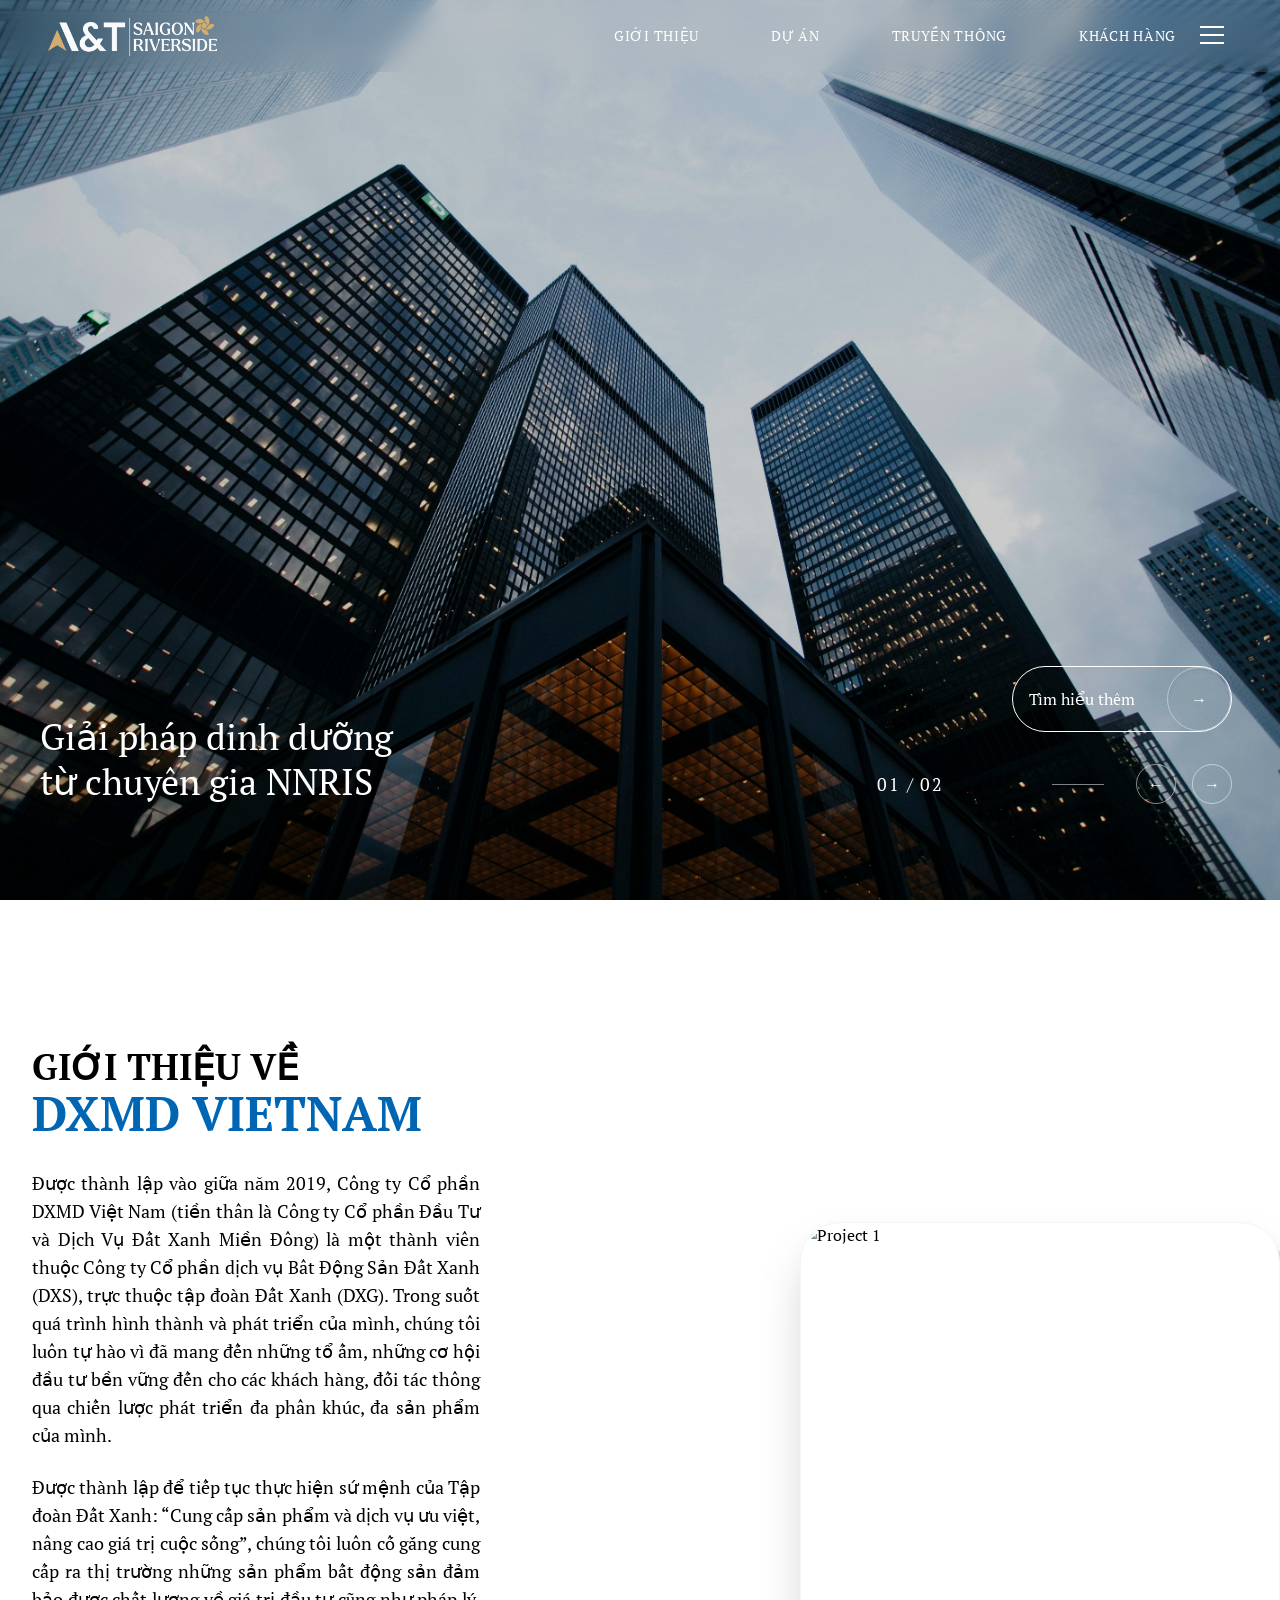
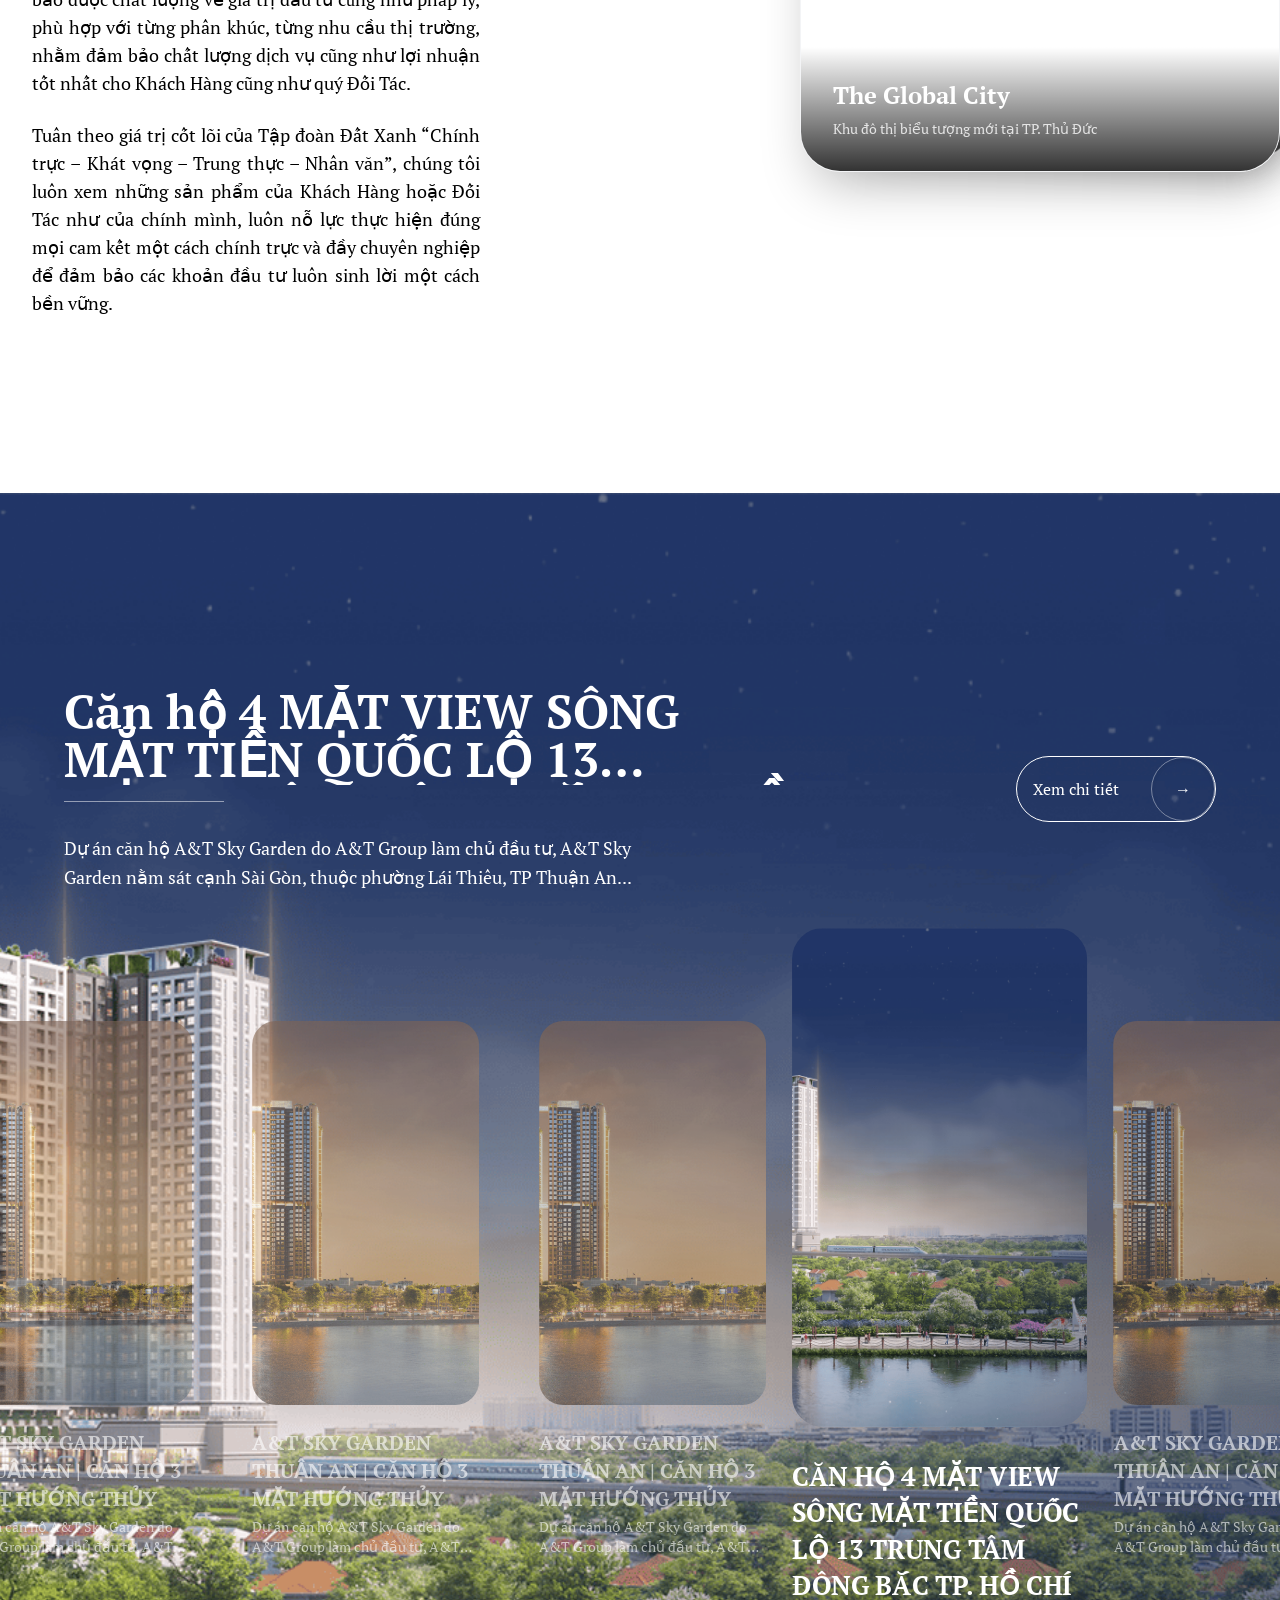
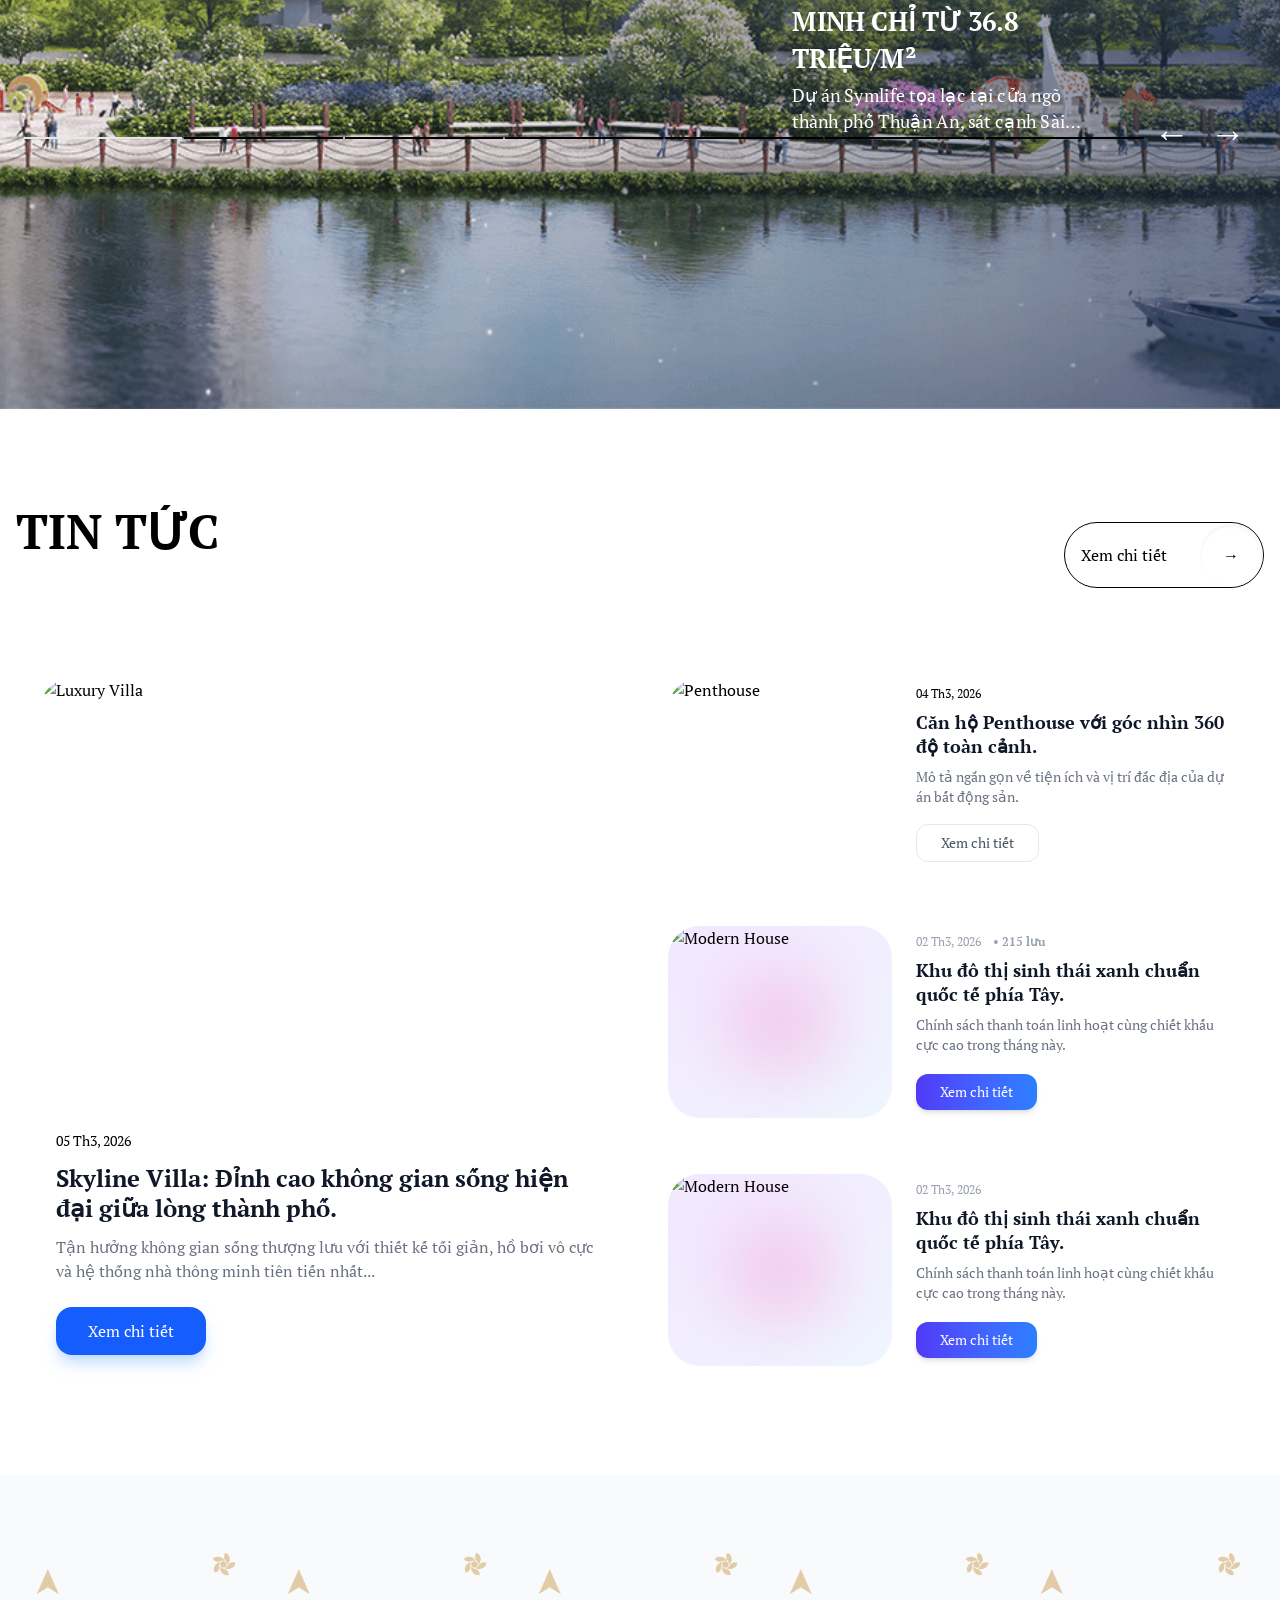
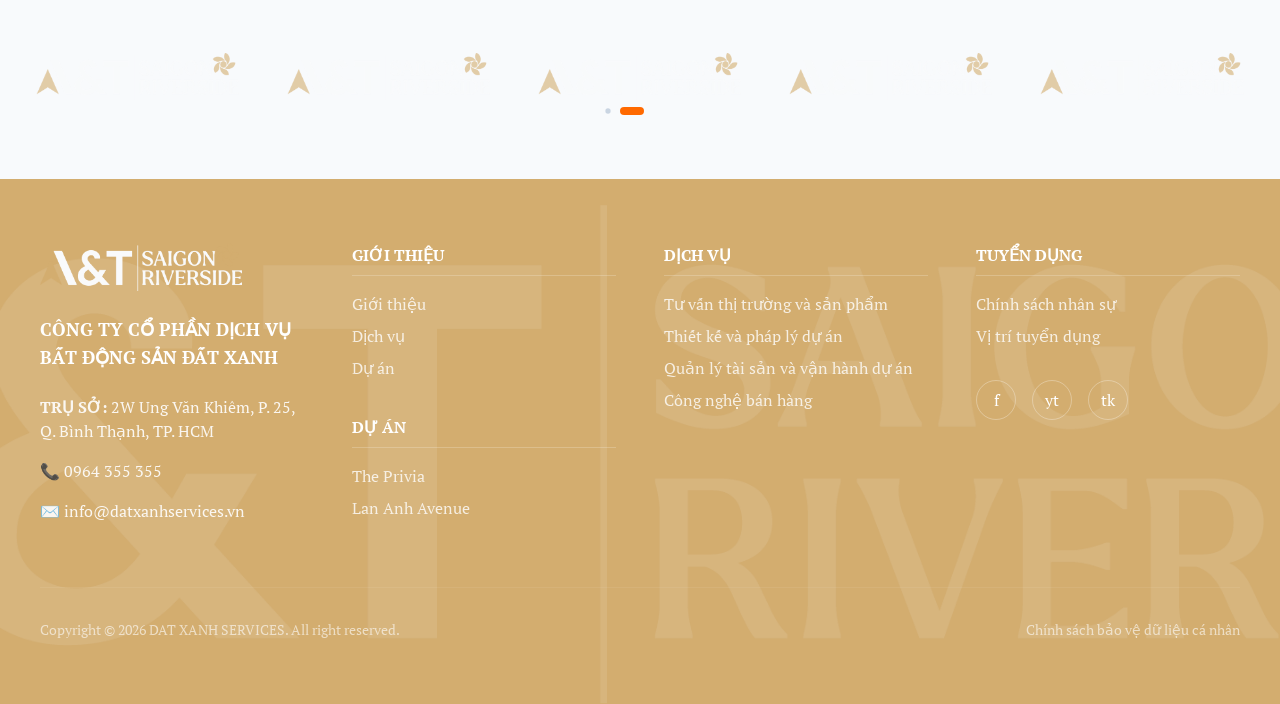
==== index.html @ 0caa2faa "init template" ====
<!doctype html>
<html>

<head>
    <meta charset="UTF-8">
    <meta name="viewport" content="width=device-width, initial-scale=1.0">
    <link rel="preconnect" href="https://fonts.googleapis.com">
    <link rel="preconnect" href="https://fonts.gstatic.com" crossorigin>
    <link href="https://fonts.googleapis.com/css2?family=PT+Serif:ital,wght@0,400;0,700;1,400;1,700&display=swap"
        rel="stylesheet">
    <script src="https://cdnjs.cloudflare.com/ajax/libs/gsap/3.12.5/gsap.min.js"></script>
    <link rel="stylesheet" href="https://cdn.jsdelivr.net/npm/swiper@11/swiper-bundle.min.css" />
    <script src="https://cdn.jsdelivr.net/npm/swiper@11/swiper-bundle.min.js"></script>
    <link href="build.css" rel="stylesheet">
</head>

<body>
    <header class="fixed top-0 left-0 w-full z-50 backdrop-blur-md">
        <div class="mx-auto flex items-center justify-between px-4 md:px-12 py-4">

            <!-- Logo -->
            <div class="text-amber-500 font-semibold tracking-widest text-lg">
                <img src="assets/images/logo-at.png" class="h-10 w-full" alt="">
            </div>

            <!-- NAV -->

            <div class="flex">
                <nav class="relative hidden lg:block">
                    <ul class="flex items-center gap-10 text-white uppercase text-sm tracking-wider relative">

                        <!-- Animated Border -->
                        <span id="menu-border"
                            class="absolute border border-white rounded-md pointer-events-none opacity-0">
                        </span>

                        <li class="menu-item relative px-4 py-2 cursor-pointer">
                            Giới thiệu
                        </li>

                        <!-- MENU CÓ DROPDOWN -->
                        <li class="menu-item has-dropdown relative px-4 py-2 cursor-pointer">

                            <span>Dự án</span>

                            <!-- Dropdown -->
                            <div
                                class="dropdown absolute left-1/2 transform -translate-x-1/2 top-full mt-6 w-64 text-black shadow-inner opacity-0 pointer-events-none translate-y-4">
                                <ul class="py-4 flex flex-col gap-4 text-center">
                                    <li>Masteri Thảo Điền</li>
                                    <li>The Global City</li>
                                    <li>Lumière Riverside</li>
                                </ul>
                            </div>

                        </li>

                        <li class="menu-item relative px-4 py-2 cursor-pointer">
                            Truyền thông
                        </li>

                        <li class="menu-item relative px-4 py-2 cursor-pointer">
                            Khách hàng
                        </li>

                    </ul>
                </nav>

                <button id="menu-toggle" class="flex flex-col gap-1.5 z-[60] relative p-2">
                    <span class="w-6 h-0.5 bg-white transition-all duration-300 origin-center"></span>
                    <span class="w-6 h-0.5 bg-white transition-all duration-300"></span>
                    <span class="w-6 h-0.5 bg-white transition-all duration-300 origin-center"></span>
                </button>

                <div id="mobile-menu"
                    class="fixed inset-0 bg-[#d3ad6f]/75 z-50 h-screen flex flex-col items-center justify-center translate-x-full">
                    <nav class="text-center">
                        <ul class="flex flex-col gap-8 text-white uppercase text-2xl tracking-[0.2em]">
                            <li class="mobile-link opacity-0">Giới thiệu</li>
                            <li class="mobile-link opacity-0 flex flex-col items-center">
                                <span>Dự án</span>
                                <ul class="text-sm normal-case text-white mt-2 flex flex-col gap-2">
                                    <li>Masteri Thảo Điền</li>
                                    <li>The Global City</li>
                                    <li>Lumière Riverside</li>
                                </ul>
                            </li>
                            <li class="mobile-link opacity-0">Truyền thông</li>
                            <li class="mobile-link opacity-0">Khách hàng</li>
                        </ul>
                    </nav>
                </div>
            </div>

        </div>
    </header>
    <main>

        <section class="relative w-full h-screen">
            <!-- Swiper -->
            <div class="swiper heroSwiper h-full">

                <div class="swiper-wrapper">

                    <!-- Slide 1 -->
                    <div class="swiper-slide relative">

                        <img src="assets/images/sean-pollock-PhYq704ffdA-unsplash.jpg"
                            class="absolute inset-0 w-full h-full object-cover" />

                        <div class="absolute inset-0 bg-black/20"></div>

                        <!-- Content -->
                        <div class="relative z-10 mx-auto h-full flex items-center lg:items-end px-10 pb-18">

                            <div class="text-white max-w-xl">
                                <h2 class="text-3xl lg:text-4xl font-light leading-tight mb-6">
                                    Giải pháp dinh dưỡng <br class="hidden lg:block"> từ chuyên gia NNRIS
                                </h2>
                            </div>

                        </div>

                    </div>

                    <!-- Slide 2 -->
                    <div class="swiper-slide relative">

                        <img src="assets/images/sean-pollock-PhYq704ffdA-unsplash.jpg"
                            class="absolute inset-0 w-full h-full object-cover" />

                        <div class="absolute inset-0 bg-black/20"></div>

                        <div class="relative z-10 mx-auto h-full flex items-center lg:items-end px-10 pb-18">
                            <div class="text-white max-w-xl">
                                <h2 class="text-3xl lg:text-4xl font-light leading-tight mb-6">
                                    Công nghệ sản xuất <br class="hidden lg:block"> chuẩn châu Âu
                                </h2>
                            </div>
                        </div>

                    </div>

                </div>

                <!-- Bottom Controls -->
                <div class="absolute bottom-24 right-4 md:right-12 flex flex-col align-bottom gap-8 text-white z-20">


                    <div class="flex justify-end">
                        <a href="#"
                            class="inline-flex items-center gap-4 border border-white rounded-full group hover:text-white transition-all duration-300 group">
                            <span class="px-4">Tìm hiểu thêm</span>
                            <span
                                class="w-16 h-16 rounded-full border border-white/40 shadow-inner flex items-center justify-center group-hover:bg-white group-hover:text-black group-hover:text-2xl transition">
                                →
                            </span>
                        </a>
                    </div>
                    <!-- Fraction -->
                    <div class="flex items-center gap-8">
                        <div class="hero-pagination text-lg tracking-widest"></div>

                        <!-- Line -->
                        <div class="w-32 h-px bg-white/50"></div>

                        <!-- Arrows -->
                        <div class="flex gap-4">
                            <div class="hero-prev">←</div>
                            <div class="hero-next">→</div>
                        </div>
                    </div>

                </div>

            </div>

            <!-- <div
                class="absolute top-auto bottom-0 left-0 inset-0 bg-linear-to-b from-transparent via-white/60 to-white h-24 w-full z-10">
            </div> -->
        </section>

        <section class="relative w-full min-h-screen">

            <!-- Background image -->
            <!-- <div class="absolute inset-0 bg-linear-to-b from-black to-transparent h-1/2"></div> -->

            <!-- Content -->
            <div class="grid grid-cols-1 md:grid-cols-2 max-w-7xl mx-auto">
                <div class="relative z-10 px-8 py-16 md:py-36 text-black md:max-w-xl lg:max-w-lg">

                    <h2 class="text-4xl font-semibold leading-tight">
                        GIỚI THIỆU VỀ <span class="md:text-5xl block text-[#0066b3]">DXMD VIETNAM</span>
                    </h2>

                    <div class="my-8">
                        <div class="space-y-6 text-lg text-justify">
                            <p>
                                Được thành lập vào giữa năm 2019, Công ty Cổ phần DXMD Việt Nam (tiền thân là Công ty Cổ
                                phần Đầu Tư và Dịch Vụ Đất Xanh Miền Đông) là một thành viên thuộc Công ty Cổ phần dịch
                                vụ
                                Bât Động Sản Đất Xanh (DXS), trực thuộc tập đoàn Đất Xanh (DXG). Trong suốt quá trình
                                hình
                                thành và phát triển của mình, chúng tôi luôn tự hào vì đã mang đến những tổ ấm, những cơ
                                hội
                                đầu tư bền vững đến cho các khách hàng, đối tác thông qua chiến lược phát triển đa phân
                                khúc, đa sản phẩm của mình.
                            </p>
                            <p>
                                Được thành lập để tiếp tục thực hiện sứ mệnh của Tập đoàn Đất Xanh: “Cung cấp sản phẩm
                                và dịch vụ ưu việt, nâng cao giá trị cuộc sống”, chúng tôi luôn cố gắng cung cấp ra thị
                                trường những sản phẩm bất động sản đảm bảo được chất lượng về giá trị đầu tư cũng như
                                pháp lý, phù hợp với từng phân khúc, từng nhu cầu thị trường, nhằm đảm bảo chất lượng
                                dịch vụ cũng như lợi nhuận tốt nhất cho Khách Hàng cũng như quý Đối Tác.
                            </p>
                            <p>
                                Tuân theo giá trị cốt lõi của Tập đoàn Đất Xanh “Chính trực – Khát vọng – Trung thực –
                                Nhân văn”, chúng tôi luôn xem những sản phẩm của Khách Hàng hoặc Đối Tác như của chính
                                mình, luôn nỗ lực thực hiện đúng mọi cam kết một cách chính trực và đầy chuyên nghiệp để
                                đảm bảo các khoản đầu tư luôn sinh lời một cách bền vững.
                            </p>
                        </div>
                    </div>

                </div>

                <div class="w-full md:h-full flex items-center justify-center md:justify-end pt-8 pb-16 md:py-0">
                    <div class="flex items-center justify-center h-full">

                        <div class="swiper tinderSwiper w-80 h-96 md:w-[480px] md:h-[550px]">
                            <div class="swiper-wrapper">

                                <div
                                    class="swiper-slide rounded-[40px] overflow-hidden shadow-2xl relative bg-white border border-gray-100">
                                    <img src="https://images.unsplash.com/photo-1582407947304-fd86f028f716?q=80&w=1000"
                                        class="w-full h-full object-cover" alt="Project 1">
                                    <div
                                        class="absolute bottom-0 left-0 w-full p-8 bg-gradient-to-t from-black/80 to-transparent text-white">
                                        <h3 class="text-2xl font-bold">The Global City</h3>
                                        <p class="text-sm opacity-80 mt-2">Khu đô thị biểu tượng mới tại TP. Thủ Đức
                                        </p>
                                    </div>
                                </div>

                                <div
                                    class="swiper-slide rounded-[40px] overflow-hidden shadow-2xl relative bg-white border border-gray-100">
                                    <img src="https://images.unsplash.com/photo-1545324418-cc1a3fa10c00?q=80&w=1000"
                                        class="w-full h-full object-cover" alt="Project 2">
                                    <div
                                        class="absolute bottom-0 left-0 w-full p-8 bg-gradient-to-t from-black/80 to-transparent text-white">
                                        <h3 class="text-2xl font-bold">LUMIÈRE Boulevard</h3>
                                        <p class="text-sm opacity-80 mt-2">Kiến trúc xanh 3D lớn nhất TP. HCM</p>
                                    </div>
                                </div>

                                <div
                                    class="swiper-slide rounded-[40px] overflow-hidden shadow-2xl relative bg-white border border-gray-100">
                                    <img src="assets/images/sean-pollock-PhYq704ffdA-unsplash.jpg"
                                        class="w-full h-full object-cover" alt="Project 3">
                                    <div
                                        class="absolute bottom-0 left-0 w-full p-8 bg-gradient-to-t from-black/80 to-transparent text-white">
                                        <h3 class="text-2xl font-bold">Bất Động Sản Hàng Hiệu</h3>
                                        <p class="text-sm opacity-80 mt-2">Định hình phong cách sống thượng lưu</p>
                                    </div>
                                </div>

                            </div>
                        </div>

                    </div>
                </div>

            </div>
        </section>



        <section class="relative w-full py-12 overflow-hidden">
            <!-- <div class="absolute top-0 left-0 inset-0 bg-linear-to-b from-white to-transparent h-24 z-10"></div> -->
            <!-- <div class="absolute top-auto bottom-0 left-0 inset-0 bg-linear-to-t from-[#0054a6] to-transparent h-24 z-10"></div> -->
            <!-- Background image -->
            <img id="dynamic-bg" src="assets/images/banner-at-t10.png"
                class="absolute inset-0 w-full h-full object-cover" />

            <!-- Gradient overlay (trái tối, phải sáng) -->
            <!-- <div class="absolute inset-0 bg-gradient-to-r from-white/40 via-white/10 to-transparent"></div> -->
            <div class="py-36">

                <!-- Content -->
                <div class="relative z-10 flex items-center">

                    <div class="px-8     md:px-16 pb-16 text-white w-full">

                        <div class="grid grid-cols-1 md:grid-cols-3 w-full gap-4">
                            <div class="col-span-2">
                                <!-- Title -->
                                <h2 id="active-title"
                                    class="overflow-hidden py-[2px] line-clamp-2 max-w-6xl text-2xl md:text-5xl font-bold leading-none">
                                    A&T Sky Garden Thuận An | Căn Hộ 3 Mặt Hướng Thủy
                                </h2>

                                <!-- Line -->
                                <div class="w-40 h-[1px] bg-white/50 my-4"></div>
                                <div class="max-w-4xl ">
                                    <!-- Description -->
                                    <div class="mt-8 space-y-3 text-lg text-white leading-relaxed max-w-xl">
                                        <p>
                                            Dự án căn hộ A&T Sky Garden do A&T Group làm chủ đầu tư, A&T Sky Garden nằm
                                            sát cạnh Sài Gòn, thuộc phường Lái Thiêu, TP Thuận An...
                                        </p>
                                    </div>

                                </div>
                            </div>
                            <div class="flex justify-start md:justify-end items-center h-full w-full">


                                <div>
                                    <!-- Button -->
                                    <a href="#"
                                        class="inline-flex items-center gap-4 border border-white rounded-full group hover:text-white transition-all duration-300 group">
                                        <span class="px-4">Xem chi tiết</span>
                                        <span
                                            class="w-16 h-16 rounded-full border border-white/40 shadow-inner flex items-center justify-center group-hover:bg-white group-hover:text-black group-hover:text-2xl transition">
                                            →
                                        </span>
                                    </a>
                                </div>
                            </div>
                        </div>

                    </div>

                </div>

                <div class="mx-auto px-6 py-16">

                    <div class="swiper nutritionSwiper h-auto">

                        <div class="swiper-wrapper text-white">

                            <!-- Slide -->
                            <div class="swiper-slide" data-bg="assets/images/download.png" data-title="Căn hộ 4 MẶT VIEW SÔNG
                                            MẶT TIỀN QUỐC LỘ 13
                                            TRUNG TÂM ĐÔNG BẮC TP. HỒ CHÍ MINH
                                            Chỉ từ 36.8 triệu/m²">
                                <div class="group">
                                    <div class="overflow-hidden rounded-3xl">
                                        <img src="assets/images/download.png"
                                            class="w-full h-96 object-cover transition duration-500 group-hover:scale-105" />
                                    </div>
                                    <div class="mt-6">
                                        <p class="text-xl uppercase  font-semibold">
                                            Căn hộ 4 MẶT VIEW SÔNG
                                            MẶT TIỀN QUỐC LỘ 13
                                            TRUNG TÂM ĐÔNG BẮC TP. HỒ CHÍ MINH
                                            Chỉ từ 36.8 triệu/m²
                                        </p>
                                        <h3 class="text-sm mt-1 line-clamp-2">
                                            Dự án Symlife tọa lạc tại cửa ngõ thành phố Thuận An, sát cạnh Sài Gòn, nằm
                                            liền kề ngay quốc lộ 13 – đoạn đường đang trong quá trình nâng cấp và mở
                                            rộng thành 8 làn xe, giao điểm quan trọng đi đến các thành phố lớn như TP.
                                            Hồ Chí Minh – Thủ Đức, Thủ Dầu Một, Dĩ An và Biên Hòa.
                                        </h3>
                                    </div>
                                </div>
                            </div>

                            <div class="swiper-slide" data-bg="assets/images/banner-at-t10.png"
                                data-title="A&T Sky Garden Thuận An | Căn Hộ 3 Mặt Hướng Thủy">
                                <div class="group">
                                    <div class="overflow-hidden rounded-3xl">
                                        <img src="assets/images/banner-at-t10.png"
                                            class="w-full h-96 object-cover transition duration-500 group-hover:scale-105" />
                                    </div>
                                    <div class="mt-6">
                                        <p class="text-xl uppercase  font-semibold">
                                            A&T Sky Garden Thuận An | Căn Hộ 3 Mặt Hướng Thủy
                                        </p>
                                        <h3 class="text-sm mt-1 line-clamp-2">
                                            Dự án căn hộ A&T Sky Garden do A&T Group làm chủ đầu tư, A&T Sky Garden nằm
                                            sát cạnh Sài Gòn, thuộc phường Lái Thiêu, TP Thuận An...
                                        </h3>
                                    </div>
                                </div>
                            </div>


                            <div class="swiper-slide" data-bg="assets/images/atsaigonriverside-lologo-compress.png"
                                data-title=" A&T Saigon Riverside – khu căn hộ chuẩn resort bên sông ...">
                                <div class="group">
                                    <div class="overflow-hidden rounded-3xl">
                                        <img src="assets/images/atsaigonriverside-lologo-compress.png"
                                            class="w-full h-96 object-cover transition duration-500 group-hover:scale-105" />
                                    </div>
                                    <div class="mt-6">
                                        <p class="text-xl uppercase  font-semibold">
                                            A&T Saigon Riverside – khu căn hộ chuẩn resort bên sông ...
                                        </p>
                                        <h3 class="text-sm mt-1 line-clamp-2">
                                            Dự án căn hộ A&T Sky Garden do A&T Group làm chủ đầu tư, A&T Sky Garden nằm
                                            sát cạnh Sài Gòn, thuộc phường Lái Thiêu, TP Thuận An...
                                        </h3>
                                    </div>
                                </div>
                            </div>


                            <div class="swiper-slide" data-bg="assets/images/banner-at-t10.png"
                                data-title="A&T Sky Garden Thuận An | Căn Hộ 3 Mặt Hướng Thủy">
                                <div class="group">
                                    <div class="overflow-hidden rounded-3xl">
                                        <img src="assets/images/banner-at-t10.png"
                                            class="w-full h-96 object-cover transition duration-500 group-hover:scale-105" />
                                    </div>
                                    <div class="mt-6">
                                        <p class="text-xl uppercase  font-semibold">
                                            A&T Sky Garden Thuận An | Căn Hộ 3 Mặt Hướng Thủy
                                        </p>
                                        <h3 class="text-sm mt-1 line-clamp-2">
                                            Dự án căn hộ A&T Sky Garden do A&T Group làm chủ đầu tư, A&T Sky Garden nằm
                                            sát cạnh Sài Gòn, thuộc phường Lái Thiêu, TP Thuận An...
                                        </h3>
                                    </div>
                                </div>
                            </div>


                            <div class="swiper-slide" data-bg="assets/images/banner-at-t10.png"
                                data-title="A&T Sky Garden Thuận An | Căn Hộ 3 Mặt Hướng Thủy">
                                <div class="group">
                                    <div class="overflow-hidden rounded-3xl">
                                        <img src="assets/images/banner-at-t10.png"
                                            class="w-full h-96 object-cover transition duration-500 group-hover:scale-105" />
                                    </div>
                                    <div class="mt-6">
                                        <p class="text-xl uppercase  font-semibold">
                                            A&T Sky Garden Thuận An | Căn Hộ 3 Mặt Hướng Thủy
                                        </p>
                                        <h3 class="text-sm mt-1 line-clamp-2">
                                            Dự án căn hộ A&T Sky Garden do A&T Group làm chủ đầu tư, A&T Sky Garden nằm
                                            sát cạnh Sài Gòn, thuộc phường Lái Thiêu, TP Thuận An...
                                        </h3>
                                    </div>
                                </div>
                            </div>


                            <div class="swiper-slide" data-bg="assets/images/banner-at-t10.png"
                                data-title="A&T Sky Garden Thuận An | Căn Hộ 3 Mặt Hướng Thủy">
                                <div class="group">
                                    <div class="overflow-hidden rounded-3xl">
                                        <img src="assets/images/banner-at-t10.png"
                                            class="w-full h-96 object-cover transition duration-500 group-hover:scale-105" />
                                    </div>
                                    <div class="mt-6">
                                        <p class="text-xl uppercase  font-semibold">
                                            A&T Sky Garden Thuận An | Căn Hộ 3 Mặt Hướng Thủy
                                        </p>
                                        <h3 class="text-sm mt-1 line-clamp-2">
                                            Dự án căn hộ A&T Sky Garden do A&T Group làm chủ đầu tư, A&T Sky Garden nằm
                                            sát cạnh Sài Gòn, thuộc phường Lái Thiêu, TP Thuận An...
                                        </h3>
                                    </div>
                                </div>
                            </div>


                            <div class="swiper-slide" data-bg="assets/images/banner-at-t10.png"
                                data-title="A&T Sky Garden Thuận An | Căn Hộ 3 Mặt Hướng Thủy">
                                <div class="group">
                                    <div class="overflow-hidden rounded-3xl">
                                        <img src="assets/images/banner-at-t10.png"
                                            class="w-full h-96 object-cover transition duration-500 group-hover:scale-105" />
                                    </div>
                                    <div class="mt-6">
                                        <p class="text-xl uppercase  font-semibold">
                                            A&T Sky Garden Thuận An | Căn Hộ 3 Mặt Hướng Thủy
                                        </p>
                                        <h3 class="text-sm mt-1 line-clamp-2">
                                            Dự án căn hộ A&T Sky Garden do A&T Group làm chủ đầu tư, A&T Sky Garden nằm
                                            sát cạnh Sài Gòn, thuộc phường Lái Thiêu, TP Thuận An...
                                        </h3>
                                    </div>
                                </div>
                            </div>

                        </div>

                        <div class="flex w-full  mt-18">
                            <div class="w-full">
                                <!-- Pagination -->
                                <div class="swiper-pagination-custom relative! mt-6"></div>

                            </div>
                            <div class="w-30">


                                <!-- Navigation -->
                                <div class="flex justify-end gap-4 items-center text-4xl px-2">
                                    <div
                                        class="swiper-button-prev-custom w-10 h-10 flex items-center justify-center text-white rounded-full cursor-pointer">
                                        ←
                                    </div>
                                    <div
                                        class="swiper-button-next-custom w-10 h-10 flex items-center justify-center text-white rounded-full cursor-pointer">
                                        →
                                    </div>
                                </div>
                            </div>
                        </div>
                    </div>

                </div>
            </div>

        </section>

        <section class="py-16 max-w-7xl mx-auto">
            <div class="py-8 px-4">
                <div class="grid grid-cols-3 w-full">
                    <div class="col-span-2">
                        <!-- Title -->
                        <h2 id="active-title"
                            class="overflow-hidden py-[2px] line-clamp-2 max-w-6xl text-2xl md:text-5xl font-bold leading-none">
                            TIN TỨC
                        </h2>

                        <!-- Line -->
                        <div class="w-40 h-[1px] bg-white/50 my-4"></div>
                        <div class="max-w-4xl ">
                            <!-- Description -->
                            <div class="mt-8 space-y-3 text-lg text-white leading-relaxed max-w-xl">
                                <p>

                                </p>
                            </div>

                        </div>
                    </div>
                    <div class="flex justify-end items-center h-full w-full">


                        <div>
                            <!-- Button -->
                            <a href="#"
                                class="inline-flex items-center gap-4 border border-black rounded-full group hover:text-black transition-all duration-300 group">
                                <span class="px-4">Xem chi tiết</span>
                                <span
                                    class="w-16 h-16 rounded-full border border-white/40 shadow-inner flex items-center justify-center group-hover:bg-white group-hover:text-black group-hover:text-2xl transition">
                                    →
                                </span>
                            </a>
                        </div>
                    </div>
                </div>
            </div>
            <div class=" mx-auto p-6">
                <div class="grid grid-cols-1 lg:grid-cols-2 gap-6">

                    <div class="rounded-[2.5rem] p-4 flex flex-col">
                        <div class="relative rounded-[2rem] overflow-hidden aspect-[4/3]">
                            <img src="https://images.unsplash.com/photo-1600585154340-be6161a56a0c?auto=format&fit=crop&w=800"
                                class="w-full h-full object-cover" alt="Luxury Villa">
                        </div>
                        <div class="mt-6 px-4 pb-4">
                            <div class="flex items-center text-black text-sm gap-4 mb-3">
                                <span>05 Th3, 2026</span>
                            </div>
                            <h2 class="text-2xl font-bold text-gray-900 leading-tight mb-3">
                                Skyline Villa: Đỉnh cao không gian sống hiện đại giữa lòng thành phố.
                            </h2>
                            <p class="text-gray-500 line-clamp-2 mb-6">
                                Tận hưởng không gian sống thượng lưu với thiết kế tối giản, hồ bơi vô cực và hệ thống
                                nhà thông minh tiên tiến nhất...
                            </p>
                            <button
                                class="bg-blue-600 hover:bg-blue-700 text-white px-8 py-3 rounded-2xl font-medium transition-all shadow-lg shadow-blue-200 w-fit">
                                Xem chi tiết
                            </button>
                        </div>
                    </div>

                    <div class="flex flex-col gap-6">

                        <div
                            class="bg-white rounded-[2.5rem] p-4 flex flex-col md:flex-row gap-6">
                            <div class="relative rounded-[2rem] overflow-hidden w-full md:w-56 h-48 flex-shrink-0">
                                <img src="https://images.unsplash.com/photo-1512917774080-9991f1c4c750?auto=format&fit=crop&w=500"
                                    class="w-full h-full object-cover" alt="Penthouse">

                            </div>
                            <div class="flex flex-col justify-between py-2 pr-4">
                                <div>
                                    <div class="flex items-center text-black text-xs gap-3 mb-2">
                                        <span>04 Th3, 2026</span>
                                    </div>
                                    <h3 class="font-bold text-lg text-gray-900 mb-2 leading-snug">Căn hộ Penthouse với
                                        góc nhìn 360 độ toàn cảnh.</h3>
                                    <p class="text-gray-500 text-sm line-clamp-2 mb-4">Mô tả ngắn gọn về tiện ích và vị
                                        trí đắc địa của dự án bất động sản.</p>
                                </div>
                                <button
                                    class="border border-gray-200 text-gray-600 hover:bg-gray-50 px-6 py-2 rounded-xl text-sm font-medium w-fit transition-colors">
                                    Xem chi tiết
                                </button>
                            </div>
                        </div>

                        <div
                            class="rounded-[2.5rem] p-4 flex flex-col md:flex-row gap-6">
                            <div
                                class="relative rounded-[2rem] overflow-hidden w-full md:w-56 h-48 flex-shrink-0 bg-gradient-to-br from-purple-100 to-blue-50 flex items-center justify-center">
                                <div
                                    class="w-20 h-20 bg-pink-400 rounded-full blur-2xl opacity-50 absolute animate-pulse">
                                </div>
                                <img src="https://images.unsplash.com/photo-1613490493576-7fde63acd811?auto=format&fit=crop&w=500"
                                    class="w-full h-full object-cover" alt="Modern House">

                            </div>
                            <div class="flex flex-col justify-between py-2 pr-4">
                                <div>
                                    <div class="flex items-center text-gray-400 text-xs gap-3 mb-2">
                                        <span>02 Th3, 2026</span>
                                        <span class="flex items-center gap-1 font-bold">• 215 lưu</span>
                                    </div>
                                    <h3 class="font-bold text-lg text-gray-900 mb-2 leading-snug">Khu đô thị sinh thái
                                        xanh chuẩn quốc tế phía Tây.</h3>
                                    <p class="text-gray-500 text-sm line-clamp-2 mb-4">Chính sách thanh toán linh hoạt
                                        cùng chiết khấu cực cao trong tháng này.</p>
                                </div>
                                <button
                                    class="bg-gradient-to-r from-indigo-600 to-blue-500 text-white px-6 py-2 rounded-xl text-sm font-medium w-fit shadow-md hover:opacity-90 transition-opacity">
                                    Xem chi tiết
                                </button>
                            </div>
                        </div>

                        <div
                            class="rounded-[2.5rem] p-4 flex flex-col md:flex-row gap-6">
                            <div
                                class="relative rounded-[2rem] overflow-hidden w-full md:w-56 h-48 flex-shrink-0 bg-gradient-to-br from-purple-100 to-blue-50 flex items-center justify-center">
                                <div
                                    class="w-20 h-20 bg-pink-400 rounded-full blur-2xl opacity-50 absolute animate-pulse">
                                </div>
                                <img src="https://images.unsplash.com/photo-1613490493576-7fde63acd811?auto=format&fit=crop&w=500"
                                    class="w-full h-full object-cover" alt="Modern House">

                            </div>
                            <div class="flex flex-col justify-between py-2 pr-4">
                                <div>
                                    <div class="flex items-center text-gray-400 text-xs gap-3 mb-2">
                                        <span>02 Th3, 2026</span>
                                    </div>
                                    <h3 class="font-bold text-lg text-gray-900 mb-2 leading-snug">Khu đô thị sinh thái
                                        xanh chuẩn quốc tế phía Tây.</h3>
                                    <p class="text-gray-500 text-sm line-clamp-2 mb-4">Chính sách thanh toán linh hoạt
                                        cùng chiết khấu cực cao trong tháng này.</p>
                                </div>
                                <button
                                    class="bg-gradient-to-r from-indigo-600 to-blue-500 text-white px-6 py-2 rounded-xl text-sm font-medium w-fit shadow-md hover:opacity-90 transition-opacity">
                                    Xem chi tiết
                                </button>
                            </div>
                        </div>
                    </div>
                </div>
            </div>
        </section>

        <section>
            <div class="bg-slate-50 py-16">
                <div class="max-w-7xl mx-auto px-6">

                    <div id="partner-slider" class="swiper w-full h-40 md:h-44 pb-12">
                        <div class="swiper-wrapper">

                            <div
                                class="swiper-slide h-20 flex items-center justify-center transition-all duration-300 group">
                                <img src="assets/images/logo-at.png"
                                    class="max-h-12 w-auto opacity-60 group-hover:grayscale-0 group-hover:opacity-100 transition-all duration-500"
                                    alt="Partner">
                            </div>

                            <div
                                class="swiper-slide h-20 flex items-center justify-center transition-all duration-300 group">
                                <img src="assets/images/logo-at.png"
                                    class="max-h-12 w-auto opacity-60 group-hover:grayscale-0 group-hover:opacity-100 transition-all duration-500"
                                    alt="Partner">
                            </div>

                            <div
                                class="swiper-slide h-20 flex items-center justify-center transition-all duration-300 group">
                                <img src="assets/images/logo-at.png"
                                    class="max-h-12 w-auto opacity-60 group-hover:grayscale-0 group-hover:opacity-100 transition-all duration-500"
                                    alt="Partner">
                            </div>

                            <div
                                class="swiper-slide h-20 flex items-center justify-center transition-all duration-300 group">
                                <img src="assets/images/logo-at.png"
                                    class="max-h-12 w-auto opacity-60 group-hover:grayscale-0 group-hover:opacity-100 transition-all duration-500"
                                    alt="Partner">
                            </div>

                            <div
                                class="swiper-slide h-20 flex items-center justify-center transition-all duration-300 group">
                                <img src="assets/images/logo-at.png"
                                    class="max-h-12 w-auto opacity-60 group-hover:grayscale-0 group-hover:opacity-100 transition-all duration-500"
                                    alt="Partner">
                            </div>

                            <div
                                class="swiper-slide h-20 flex items-center justify-center transition-all duration-300 group">
                                <img src="assets/images/logo-at.png"
                                    class="max-h-12 w-auto opacity-60 group-hover:grayscale-0 group-hover:opacity-100 transition-all duration-500"
                                    alt="Partner">
                            </div>

                            <div
                                class="swiper-slide h-20 flex items-center justify-center transition-all duration-300 group">
                                <img src="assets/images/logo-at.png"
                                    class="max-h-12 w-auto opacity-60 group-hover:grayscale-0 group-hover:opacity-100 transition-all duration-500"
                                    alt="Partner">
                            </div>

                            <div
                                class="swiper-slide h-20 flex items-center justify-center transition-all duration-300 group">
                                <img src="assets/images/logo-at.png"
                                    class="max-h-12 w-auto opacity-60 group-hover:grayscale-0 group-hover:opacity-100 transition-all duration-500"
                                    alt="Partner">
                            </div>


                            <div
                                class="swiper-slide h-20 flex items-center justify-center transition-all duration-300 group">
                                <img src="assets/images/logo-at.png"
                                    class="max-h-12 w-auto opacity-60 group-hover:grayscale-0 group-hover:opacity-100 transition-all duration-500"
                                    alt="Partner">
                            </div>

                            <div
                                class="swiper-slide h-20 flex items-center justify-center transition-all duration-300 group">
                                <img src="assets/images/logo-at.png"
                                    class="max-h-12 w-auto opacity-60 group-hover:grayscale-0 group-hover:opacity-100 transition-all duration-500"
                                    alt="Partner">
                            </div>


                            <div
                                class="swiper-slide h-20 flex items-center justify-center transition-all duration-300 group">
                                <img src="assets/images/logo-at.png"
                                    class="max-h-12 w-auto opacity-60 group-hover:grayscale-0 group-hover:opacity-100 transition-all duration-500"
                                    alt="Partner">
                            </div>

                            <div
                                class="swiper-slide h-20 flex items-center justify-center transition-all duration-300 group">
                                <img src="assets/images/logo-at.png"
                                    class="max-h-12 w-auto opacity-60 group-hover:grayscale-0 group-hover:opacity-100 transition-all duration-500"
                                    alt="Partner">
                            </div>

                        </div>

                        <div id="partner-pagination" class="swiper-pagination !bottom-0"></div>
                    </div>

                </div>
            </div>
        </section>
    </main>


    <footer class="bg-[#d3ad6f] text-white py-16 px-10 relative overflow-hidden">
        <div class="absolute inset-0 opacity-10 pointer-events-none">
            <img src="assets/images/logo-at.png" class="w-full h-full object-cover">
        </div>

        <div class="max-w-7xl mx-auto relative z-10">
            <div class="grid grid-cols-1 md:grid-cols-2 lg:grid-cols-4 gap-12">

                <div class="space-y-6">
                    <img src="assets/images/logo-at.png" class="h-12" alt="Logo">
                    <h2 class="font-bold text-lg uppercase">CÔNG TY CỔ PHẦN DỊCH VỤ BẤT ĐỘNG SẢN ĐẤT XANH</h2>
                    <div class="space-y-4 text-base opacity-90">
                        <p><strong>TRỤ SỞ:</strong> 2W Ung Văn Khiêm, P. 25, Q. Bình Thạnh, TP. HCM</p>
                        <p>📞 0964 355 355</p>
                        <p>✉️ info@datxanhservices.vn</p>
                    </div>
                </div>

                <div class="grid grid-cols-1 gap-8">
                    <div>
                        <h3 class="font-bold border-b border-white/20 pb-2 mb-4 uppercase">Giới thiệu</h3>
                        <ul class="space-y-2 text-base opacity-80">
                            <li><a href="#" class="hover:underline">Giới thiệu</a></li>
                            <li><a href="#" class="hover:underline">Dịch vụ</a></li>
                            <li><a href="#" class="hover:underline">Dự án</a></li>
                        </ul>
                    </div>
                    <div>
                        <h3 class="font-bold border-b border-white/20 pb-2 mb-4 uppercase">Dự án</h3>
                        <ul class="space-y-2 text-base opacity-80">
                            <li><a href="#" class="hover:underline">The Privia</a></li>
                            <li><a href="#" class="hover:underline">Lan Anh Avenue</a></li>
                        </ul>
                    </div>
                </div>

                <div>
                    <h3 class="font-bold border-b border-white/20 pb-2 mb-4 uppercase">Dịch vụ</h3>
                    <ul class="space-y-2 text-base opacity-80">
                        <li>Tư vấn thị trường và sản phẩm</li>
                        <li>Thiết kế và pháp lý dự án</li>
                        <li>Quản lý tài sản và vận hành dự án</li>
                        <li>Công nghệ bán hàng</li>
                    </ul>
                </div>

                <div class="space-y-8">
                    <div>
                        <h3 class="font-bold border-b border-white/20 pb-2 mb-4 uppercase">Tuyển dụng</h3>
                        <ul class="space-y-2 text-base opacity-80">
                            <li>Chính sách nhân sự</li>
                            <li>Vị trí tuyển dụng</li>
                        </ul>
                    </div>
                    <div class="flex gap-4">
                        <a href="#"
                            class="w-10 h-10 rounded-full border border-white/30 flex items-center justify-center hover:bg-white hover:text-[#0054a6] transition">f</a>
                        <a href="#"
                            class="w-10 h-10 rounded-full border border-white/30 flex items-center justify-center hover:bg-white hover:text-[#0054a6] transition">yt</a>
                        <a href="#"
                            class="w-10 h-10 rounded-full border border-white/30 flex items-center justify-center hover:bg-white hover:text-[#0054a6] transition">tk</a>
                    </div>
                </div>

            </div>

            <div
                class="mt-16 pt-8 border-t border-white/10 flex flex-col md:flex-row justify-between text-sm opacity-60">
                <p>Copyright © 2026 DAT XANH SERVICES. All right reserved.</p>
                <p>Chính sách bảo vệ dữ liệu cá nhân</p>
            </div>
        </div>
    </footer>
    <script src="scripts/main.js"></script>
</body>

</html>
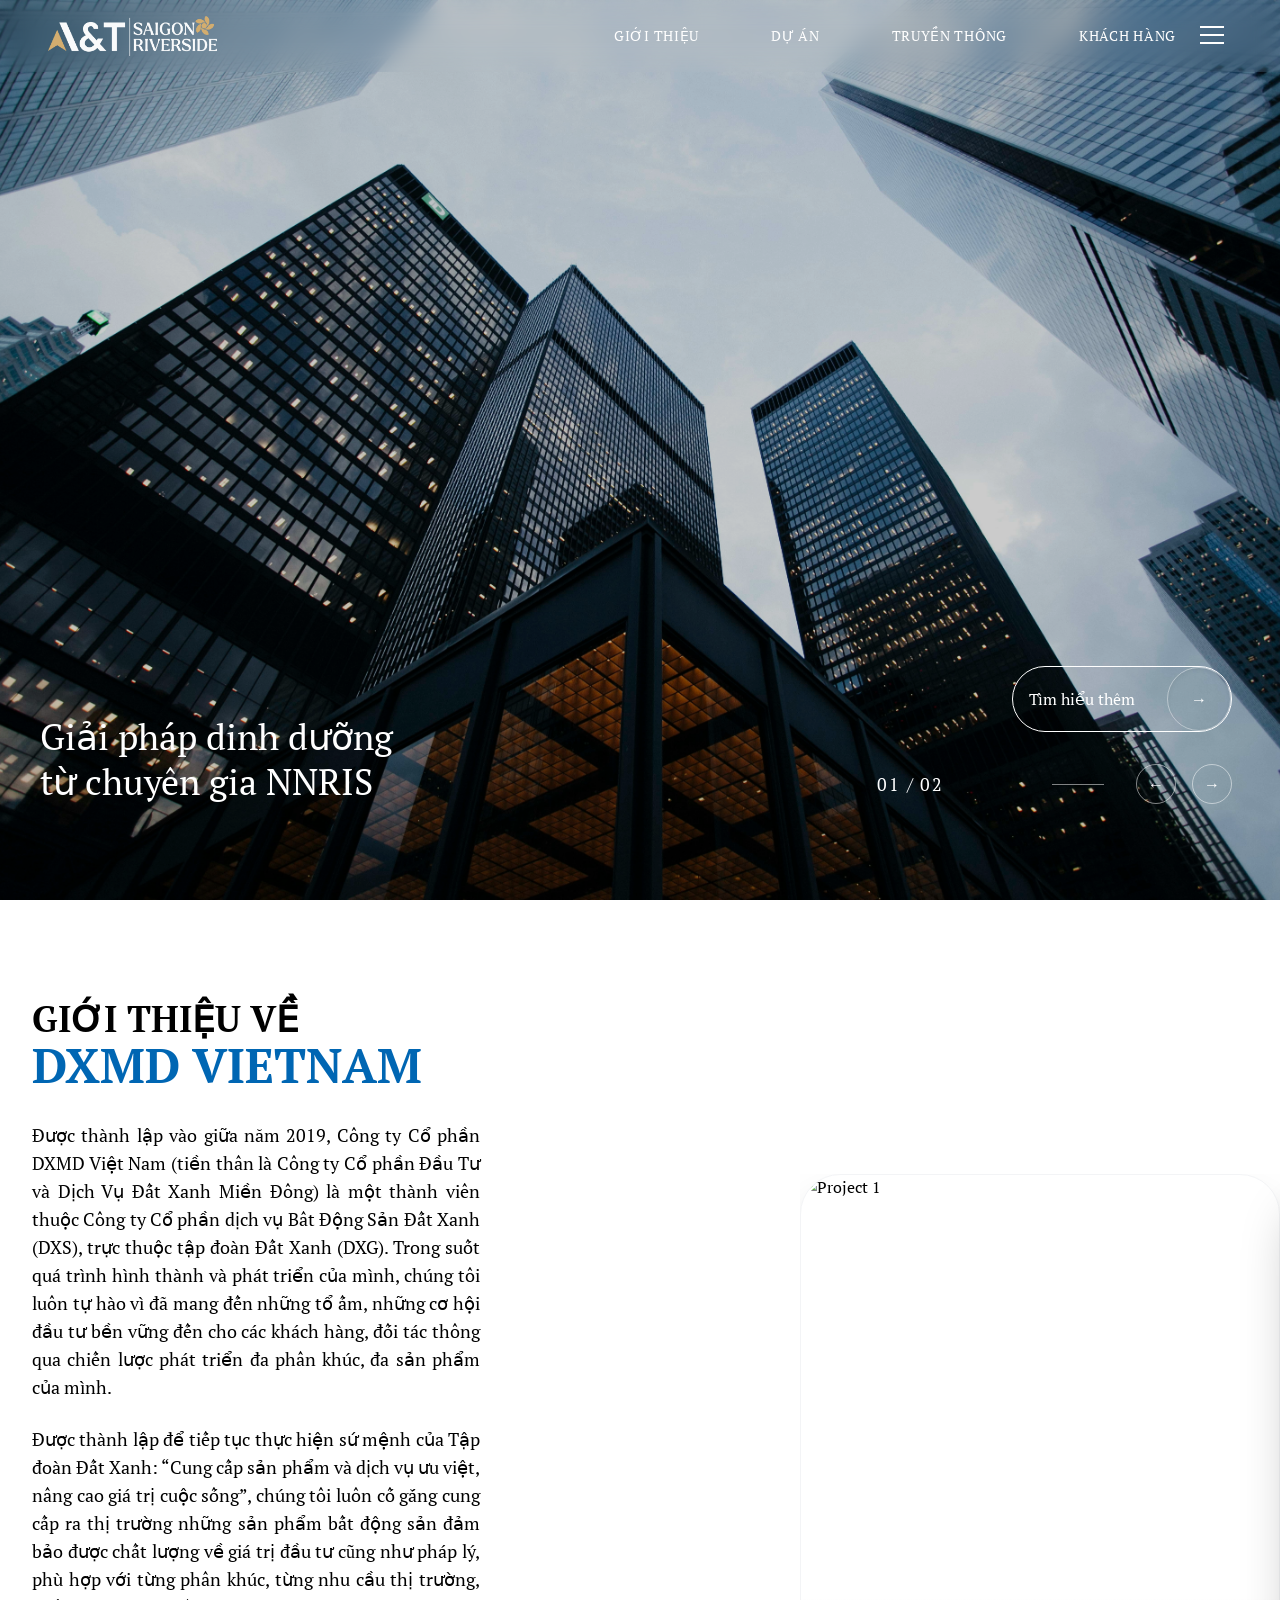
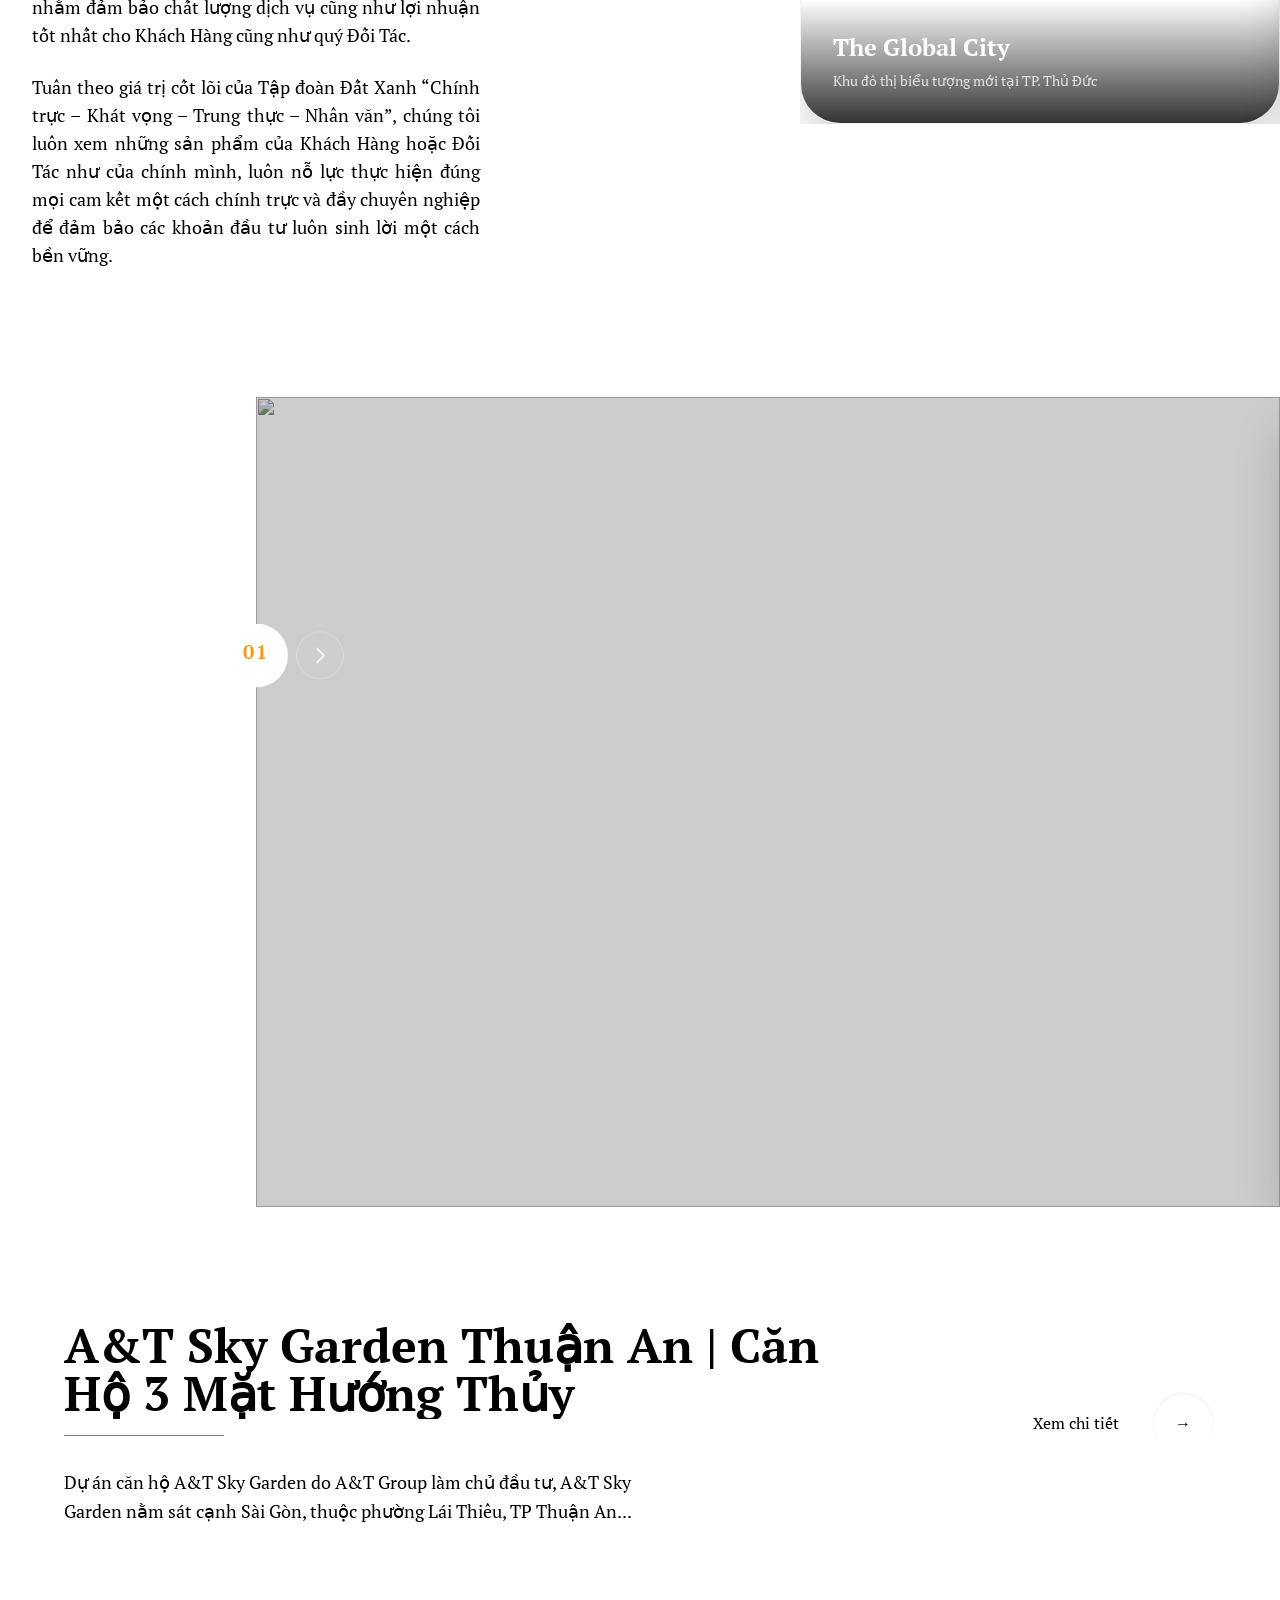
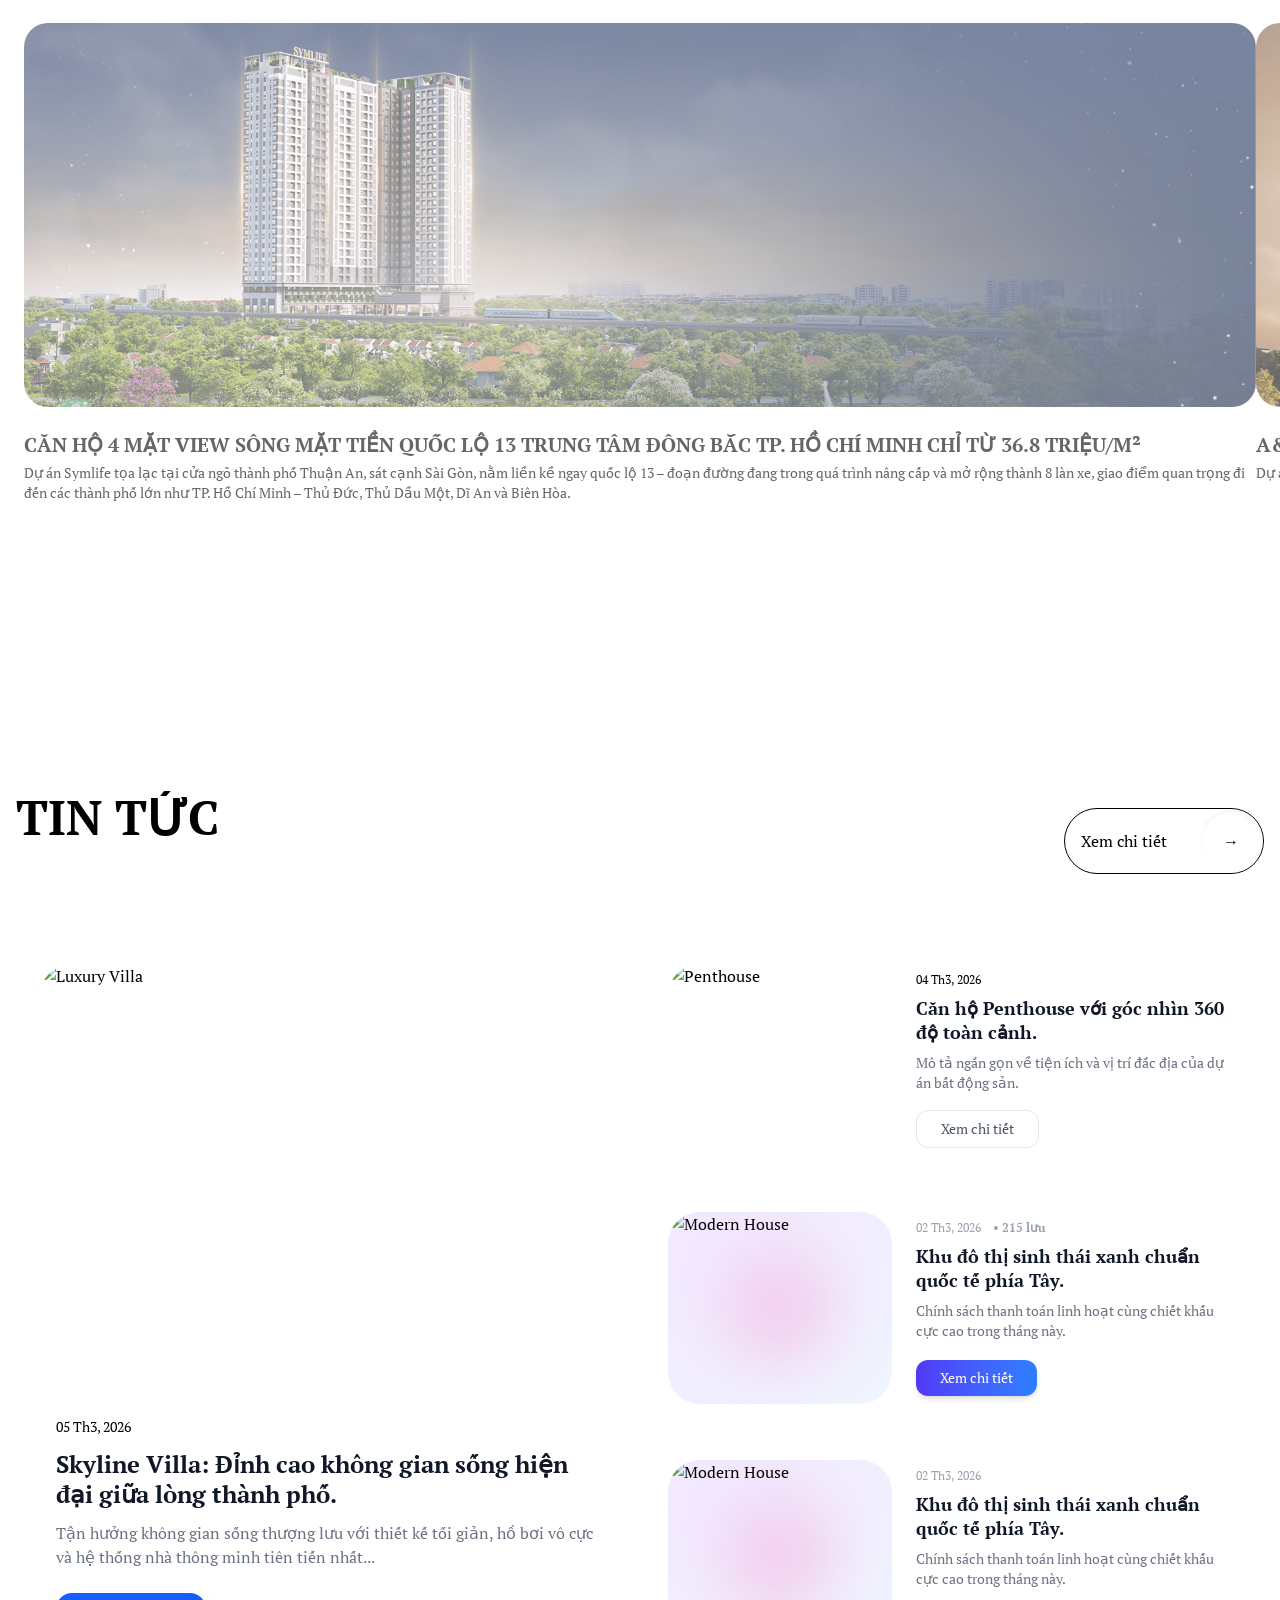
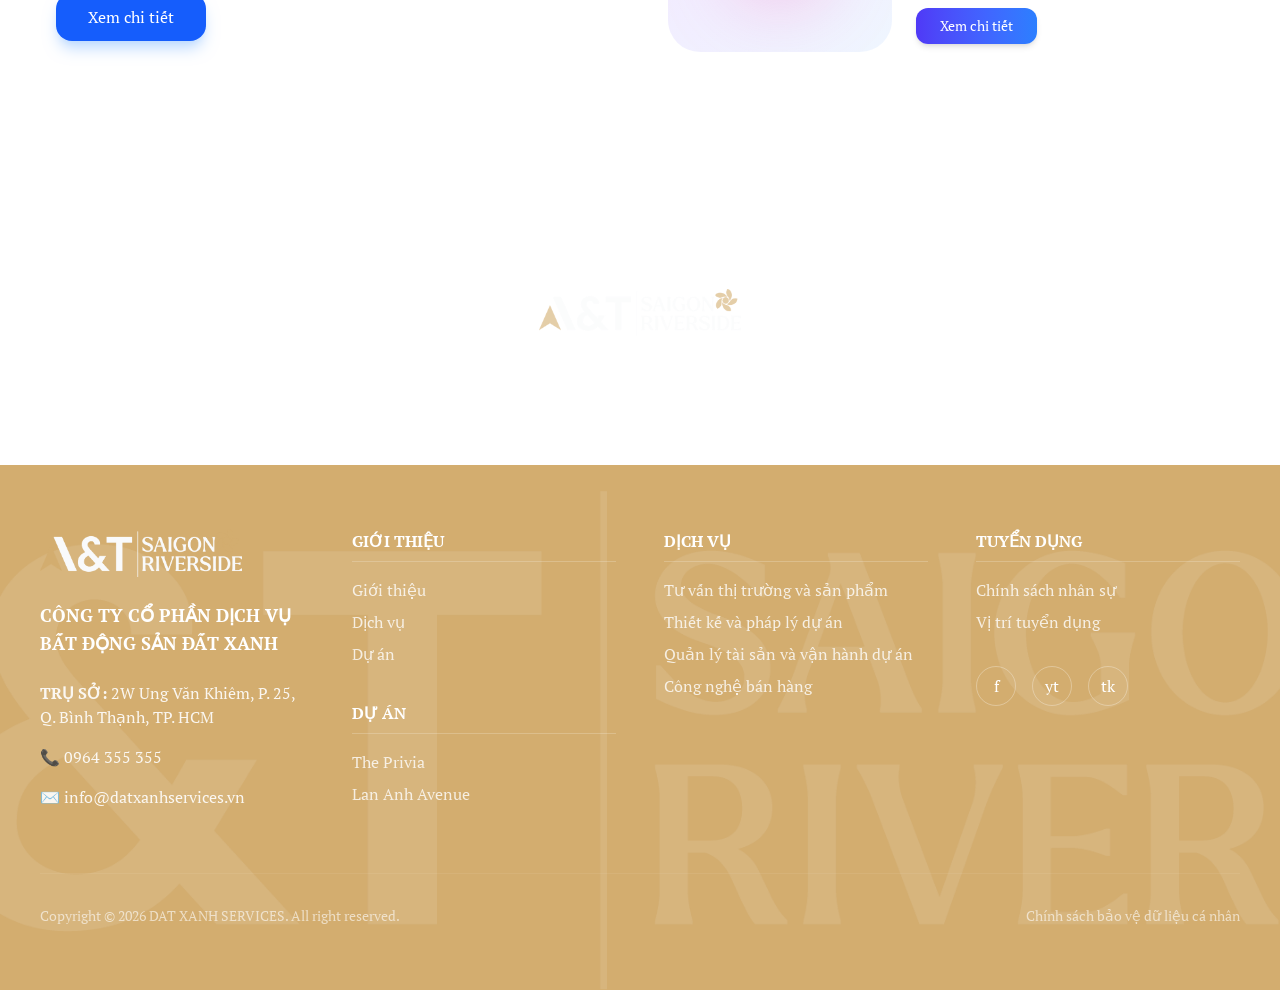
==== commit 1b7b0603: "update: ui" ====
--- a/index.html
+++ b/index.html
@@ -9,6 +9,7 @@
     <link href="https://fonts.googleapis.com/css2?family=PT+Serif:ital,wght@0,400;0,700;1,400;1,700&display=swap"
         rel="stylesheet">
     <script src="https://cdnjs.cloudflare.com/ajax/libs/gsap/3.12.5/gsap.min.js"></script>
+    <script src="https://cdnjs.cloudflare.com/ajax/libs/gsap/3.12.5/ScrollTrigger.min.js"></script>
     <link rel="stylesheet" href="https://cdn.jsdelivr.net/npm/swiper@11/swiper-bundle.min.css" />
     <script src="https://cdn.jsdelivr.net/npm/swiper@11/swiper-bundle.min.js"></script>
     <link href="build.css" rel="stylesheet">
@@ -152,7 +153,7 @@
                             class="inline-flex items-center gap-4 border border-white rounded-full group hover:text-white transition-all duration-300 group">
                             <span class="px-4">Tìm hiểu thêm</span>
                             <span
-                                class="w-16 h-16 rounded-full border border-white/40 shadow-inner flex items-center justify-center group-hover:bg-white group-hover:text-black group-hover:text-2xl transition">
+                                class="w-12 md:w-16 h-12 md:h-16 rounded-full border border-white/40 shadow-inner flex items-center justify-center group-hover:bg-white group-hover:text-black group-hover:text-2xl transition">
                                 →
                             </span>
                         </a>
@@ -187,14 +188,14 @@
 
             <!-- Content -->
             <div class="grid grid-cols-1 md:grid-cols-2 max-w-7xl mx-auto">
-                <div class="relative z-10 px-8 py-16 md:py-36 text-black md:max-w-xl lg:max-w-lg">
-
-                    <h2 class="text-4xl font-semibold leading-tight">
+                <div class="fade-right relative z-10 px-8 py-16 md:py-24 text-black md:max-w-xl lg:max-w-lg">
+
+                    <h2 class="text-3xl md:text-4xl font-semibold leading-tight">
                         GIỚI THIỆU VỀ <span class="md:text-5xl block text-[#0066b3]">DXMD VIETNAM</span>
                     </h2>
 
                     <div class="my-8">
-                        <div class="space-y-6 text-lg text-justify">
+                        <div class="space-y-6 text-base md:text-lg text-justify">
                             <p>
                                 Được thành lập vào giữa năm 2019, Công ty Cổ phần DXMD Việt Nam (tiền thân là Công ty Cổ
                                 phần Đầu Tư và Dịch Vụ Đất Xanh Miền Đông) là một thành viên thuộc Công ty Cổ phần dịch
@@ -224,7 +225,8 @@
 
                 </div>
 
-                <div class="w-full md:h-full flex items-center justify-center md:justify-end pt-8 pb-16 md:py-0">
+                <div
+                    class="fade-left w-full md:h-full flex items-center justify-center md:justify-end pt-8 pb-16 md:py-0">
                     <div class="flex items-center justify-center h-full">
 
                         <div class="swiper tinderSwiper w-80 h-96 md:w-[480px] md:h-[550px]">
@@ -273,23 +275,119 @@
             </div>
         </section>
 
-
-
-        <section class="relative w-full py-12 overflow-hidden">
+        <section>
+            <div class="relative overflow-hidden">
+
+
+                <div class="md:ml-[20%]">
+                    <div class="relative">
+
+              
+                    <div id="main-project-slider" class="swiper w-full py-16 relative">
+                        <div class="swiper-wrapper">
+
+                            <div class="swiper-slide group cursor-pointer" data-title="Bất động sản dân dụng"
+                                data-category="01 / Dân dụng">
+                                <div
+                                    class="relative h-[70vh] md:h-[90vh] w-full overflow-hidden rounded-r-[initial] transition-all duration-500 shadow-2xl">
+                                    <img src="https://images.unsplash.com/photo-1600585154340-be6161a56a0c"
+                                        class="w-full h-full object-cover grayscale-[50%] group-hover:grayscale-0 transition-all duration-700"
+                                        alt="">
+                                    <div class="absolute inset-0 bg-black/20 group-hover:bg-transparent transition-all">
+                                    </div>
+                                </div>
+                            </div>
+
+                            <div class="swiper-slide group cursor-pointer" data-title="Dịch vụ khách sạn & Golf"
+                                data-category="02 / Nghỉ dưỡng">
+                                <div
+                                    class="relative h-[70vh] md:h-[90vh] w-full overflow-hidden transition-all duration-500 shadow-2xl">
+                                    <img src="https://images.unsplash.com/photo-1600585154340-be6161a56a0c"
+                                        class="w-full h-full object-cover grayscale-[50%] group-hover:grayscale-0 transition-all duration-700"
+                                        alt="">
+                                    <div class="absolute inset-0 bg-black/20 group-hover:bg-transparent transition-all">
+                                    </div>
+                                </div>
+                            </div>
+
+                            <div class="swiper-slide group cursor-pointer" data-title="Hạ tầng công nghiệp"
+                                data-category="03 / Công nghiệp">
+                                <div
+                                    class="relative h-[70vh] md:h-[90vh] w-full overflow-hidden transition-all duration-500 shadow-2xl">
+                                    <img src="https://images.unsplash.com/photo-1581094794329-c8112a89af12"
+                                        class="w-full h-full object-cover grayscale-[50%] group-hover:grayscale-0 transition-all duration-700"
+                                        alt="">
+                                    <div class="absolute inset-0 bg-black/20 group-hover:bg-transparent transition-all">
+                                    </div>
+                                </div>
+                            </div>
+
+                            <div class="swiper-slide group cursor-pointer" data-title="Hạ tầng công nghiệp"
+                                data-category="03 / Công nghiệp">
+                                <div
+                                    class="relative h-[70vh] md:h-[90vh] w-full overflow-hidden transition-all duration-500 shadow-2xl">
+                                    <img src="https://images.unsplash.com/photo-1581094794329-c8112a89af12"
+                                        class="w-full h-full object-cover grayscale-[50%] group-hover:grayscale-0 transition-all duration-700"
+                                        alt="">
+                                    <div class="absolute inset-0 bg-black/20 group-hover:bg-transparent transition-all">
+                                    </div>
+                                </div>
+                            </div>
+
+
+                        </div>
+
+                      
+                    </div>
+                      <div class="absolute md:-left-22 bottom-12 md:top-1/2 transform -translate-y-1/2 z-10">
+                            <div class="flex items-center gap-2 w-full h-auto">
+                                <button id="btn-prev"
+                                    class="w-12 h-12 rounded-full border border-white/30 flex items-center justify-center text-white hover:bg-white hover:text-black transition-all">
+                                    <svg xmlns="http://www.w3.org/2000/svg" class="h-6 w-6" fill="none"
+                                        viewBox="0 0 24 24" stroke="currentColor">
+                                        <path stroke-linecap="round" stroke-linejoin="round" stroke-width="1.5"
+                                            d="M15 19l-7-7 7-7" />
+                                    </svg>
+                                </button>
+                                <button
+                                    class="w-16 h-16 rounded-full border border-white/30 flex items-center justify-center text-white hover:bg-white hover:text-black transition-all bg-white   ">
+                                    <h2 id="project-category"
+                                        class="text-amber-500 uppercase tracking-widest text-xl font-bold mb-2 opacity-100 transition-all duration-500">
+                                        01
+                                    </h2>
+                                </button>
+                                <button id="btn-next"
+                                    class="w-12 h-12 rounded-full border border-white/30 flex items-center justify-center text-white hover:bg-white hover:text-black transition-all">
+                                    <svg xmlns="http://www.w3.org/2000/svg" class="h-6 w-6" fill="none"
+                                        viewBox="0 0 24 24" stroke="currentColor">
+                                        <path stroke-linecap="round" stroke-linejoin="round" stroke-width="1.5"
+                                            d="M9 5l7 7-7 7" />
+                                    </svg>
+                                </button>
+                            </div>
+                        </div>
+                          </div>
+                </div>
+            </div>
+        </section>
+
+
+
+        <section class="relative w-full py-12 overflow-hidden zoom-soft">
             <!-- <div class="absolute top-0 left-0 inset-0 bg-linear-to-b from-white to-transparent h-24 z-10"></div> -->
             <!-- <div class="absolute top-auto bottom-0 left-0 inset-0 bg-linear-to-t from-[#0054a6] to-transparent h-24 z-10"></div> -->
             <!-- Background image -->
-            <img id="dynamic-bg" src="assets/images/banner-at-t10.png"
-                class="absolute inset-0 w-full h-full object-cover" />
+            <!-- <img id="dynamic-bg" src="assets/images/banner-at-t10.png"
+                class="absolute inset-0 w-full h-full object-cover" /> -->
 
             <!-- Gradient overlay (trái tối, phải sáng) -->
             <!-- <div class="absolute inset-0 bg-gradient-to-r from-white/40 via-white/10 to-transparent"></div> -->
-            <div class="py-36">
+            <div class="pt-8 md:pt-16">
 
                 <!-- Content -->
                 <div class="relative z-10 flex items-center">
 
-                    <div class="px-8     md:px-16 pb-16 text-white w-full">
+                    <div class="px-8 md:px-16 pb-16 text-black w-full">
 
                         <div class="grid grid-cols-1 md:grid-cols-3 w-full gap-4">
                             <div class="col-span-2">
@@ -300,10 +398,10 @@
                                 </h2>
 
                                 <!-- Line -->
-                                <div class="w-40 h-[1px] bg-white/50 my-4"></div>
+                                <div class="w-40 h-[1px] bg-black/50 my-4"></div>
                                 <div class="max-w-4xl ">
                                     <!-- Description -->
-                                    <div class="mt-8 space-y-3 text-lg text-white leading-relaxed max-w-xl">
+                                    <div class="mt-8 space-y-3 text-base md:text-lg text-black leading-relaxed max-w-xl">
                                         <p>
                                             Dự án căn hộ A&T Sky Garden do A&T Group làm chủ đầu tư, A&T Sky Garden nằm
                                             sát cạnh Sài Gòn, thuộc phường Lái Thiêu, TP Thuận An...
@@ -321,7 +419,7 @@
                                         class="inline-flex items-center gap-4 border border-white rounded-full group hover:text-white transition-all duration-300 group">
                                         <span class="px-4">Xem chi tiết</span>
                                         <span
-                                            class="w-16 h-16 rounded-full border border-white/40 shadow-inner flex items-center justify-center group-hover:bg-white group-hover:text-black group-hover:text-2xl transition">
+                                            class="w-12 md:w-16 h-12 md:h-16 rounded-full border border-white/40 shadow-inner flex items-center justify-center group-hover:bg-white group-hover:text-black group-hover:text-2xl transition">
                                             →
                                         </span>
                                     </a>
@@ -333,11 +431,11 @@
 
                 </div>
 
-                <div class="mx-auto px-6 py-16">
+                <div class="mx-auto px-6 py-8">
 
                     <div class="swiper nutritionSwiper h-auto">
 
-                        <div class="swiper-wrapper text-white">
+                        <div class="swiper-wrapper text-black">
 
                             <!-- Slide -->
                             <div class="swiper-slide" data-bg="assets/images/download.png" data-title="Căn hộ 4 MẶT VIEW SÔNG
@@ -350,7 +448,7 @@
                                             class="w-full h-96 object-cover transition duration-500 group-hover:scale-105" />
                                     </div>
                                     <div class="mt-6">
-                                        <p class="text-xl uppercase  font-semibold">
+                                        <p class="text-base md:text-xl uppercase  font-semibold">
                                             Căn hộ 4 MẶT VIEW SÔNG
                                             MẶT TIỀN QUỐC LỘ 13
                                             TRUNG TÂM ĐÔNG BẮC TP. HỒ CHÍ MINH
@@ -371,10 +469,10 @@
                                 <div class="group">
                                     <div class="overflow-hidden rounded-3xl">
                                         <img src="assets/images/banner-at-t10.png"
-                                            class="w-full h-96 object-cover transition duration-500 group-hover:scale-105" />
+                                            class="w-full h-80 md:h-96 object-cover transition duration-500 group-hover:scale-105" />
                                     </div>
                                     <div class="mt-6">
-                                        <p class="text-xl uppercase  font-semibold">
+                                        <p class="text-base md:text-xl uppercase  font-semibold">
                                             A&T Sky Garden Thuận An | Căn Hộ 3 Mặt Hướng Thủy
                                         </p>
                                         <h3 class="text-sm mt-1 line-clamp-2">
@@ -391,10 +489,10 @@
                                 <div class="group">
                                     <div class="overflow-hidden rounded-3xl">
                                         <img src="assets/images/atsaigonriverside-lologo-compress.png"
-                                            class="w-full h-96 object-cover transition duration-500 group-hover:scale-105" />
+                                            class="w-full h-80 md:h-80 md:h-96 object-cover transition duration-500 group-hover:scale-105" />
                                     </div>
                                     <div class="mt-6">
-                                        <p class="text-xl uppercase  font-semibold">
+                                        <p class="text-base md:text-xl uppercase  font-semibold">
                                             A&T Saigon Riverside – khu căn hộ chuẩn resort bên sông ...
                                         </p>
                                         <h3 class="text-sm mt-1 line-clamp-2">
@@ -411,10 +509,10 @@
                                 <div class="group">
                                     <div class="overflow-hidden rounded-3xl">
                                         <img src="assets/images/banner-at-t10.png"
-                                            class="w-full h-96 object-cover transition duration-500 group-hover:scale-105" />
+                                            class="w-full h-80 md:h-96 object-cover transition duration-500 group-hover:scale-105" />
                                     </div>
                                     <div class="mt-6">
-                                        <p class="text-xl uppercase  font-semibold">
+                                        <p class="text-base md:text-xl uppercase  font-semibold">
                                             A&T Sky Garden Thuận An | Căn Hộ 3 Mặt Hướng Thủy
                                         </p>
                                         <h3 class="text-sm mt-1 line-clamp-2">
@@ -431,10 +529,10 @@
                                 <div class="group">
                                     <div class="overflow-hidden rounded-3xl">
                                         <img src="assets/images/banner-at-t10.png"
-                                            class="w-full h-96 object-cover transition duration-500 group-hover:scale-105" />
+                                            class="w-full h-80 md:h-96 object-cover transition duration-500 group-hover:scale-105" />
                                     </div>
                                     <div class="mt-6">
-                                        <p class="text-xl uppercase  font-semibold">
+                                        <p class="text-base md:text-xl uppercase  font-semibold">
                                             A&T Sky Garden Thuận An | Căn Hộ 3 Mặt Hướng Thủy
                                         </p>
                                         <h3 class="text-sm mt-1 line-clamp-2">
@@ -451,10 +549,10 @@
                                 <div class="group">
                                     <div class="overflow-hidden rounded-3xl">
                                         <img src="assets/images/banner-at-t10.png"
-                                            class="w-full h-96 object-cover transition duration-500 group-hover:scale-105" />
+                                            class="w-full h-80 md:h-96 object-cover transition duration-500 group-hover:scale-105" />
                                     </div>
                                     <div class="mt-6">
-                                        <p class="text-xl uppercase  font-semibold">
+                                        <p class="text-base md:text-xl uppercase  font-semibold">
                                             A&T Sky Garden Thuận An | Căn Hộ 3 Mặt Hướng Thủy
                                         </p>
                                         <h3 class="text-sm mt-1 line-clamp-2">
@@ -471,10 +569,10 @@
                                 <div class="group">
                                     <div class="overflow-hidden rounded-3xl">
                                         <img src="assets/images/banner-at-t10.png"
-                                            class="w-full h-96 object-cover transition duration-500 group-hover:scale-105" />
+                                            class="w-full h-80 md:h-96 object-cover transition duration-500 group-hover:scale-105" />
                                     </div>
                                     <div class="mt-6">
-                                        <p class="text-xl uppercase  font-semibold">
+                                        <p class="text-base md:text-xl uppercase  font-semibold">
                                             A&T Sky Garden Thuận An | Căn Hộ 3 Mặt Hướng Thủy
                                         </p>
                                         <h3 class="text-sm mt-1 line-clamp-2">
@@ -516,7 +614,7 @@
 
         </section>
 
-        <section class="py-16 max-w-7xl mx-auto">
+        <section class="py-8 md:py-16 max-w-7xl mx-auto">
             <div class="py-8 px-4">
                 <div class="grid grid-cols-3 w-full">
                     <div class="col-span-2">
@@ -547,7 +645,7 @@
                                 class="inline-flex items-center gap-4 border border-black rounded-full group hover:text-black transition-all duration-300 group">
                                 <span class="px-4">Xem chi tiết</span>
                                 <span
-                                    class="w-16 h-16 rounded-full border border-white/40 shadow-inner flex items-center justify-center group-hover:bg-white group-hover:text-black group-hover:text-2xl transition">
+                                    class="w-12 md:w-16 h-12 md:h-16 rounded-full border border-white/40 shadow-inner flex items-center justify-center group-hover:bg-white group-hover:text-black group-hover:text-2xl transition">
                                     →
                                 </span>
                             </a>
@@ -556,7 +654,7 @@
                 </div>
             </div>
             <div class=" mx-auto p-6">
-                <div class="grid grid-cols-1 lg:grid-cols-2 gap-6">
+                <div class="grid grid-cols-1 lg:grid-cols-2 gap-6 parallax">
 
                     <div class="rounded-[2.5rem] p-4 flex flex-col">
                         <div class="relative rounded-[2rem] overflow-hidden aspect-[4/3]">
@@ -567,7 +665,7 @@
                             <div class="flex items-center text-black text-sm gap-4 mb-3">
                                 <span>05 Th3, 2026</span>
                             </div>
-                            <h2 class="text-2xl font-bold text-gray-900 leading-tight mb-3">
+                            <h2 class="text-lg md:text-2xl font-bold text-gray-900 leading-tight mb-3">
                                 Skyline Villa: Đỉnh cao không gian sống hiện đại giữa lòng thành phố.
                             </h2>
                             <p class="text-gray-500 line-clamp-2 mb-6">
@@ -583,8 +681,7 @@
 
                     <div class="flex flex-col gap-6">
 
-                        <div
-                            class="bg-white rounded-[2.5rem] p-4 flex flex-col md:flex-row gap-6">
+                        <div class="bg-white rounded-[2.5rem] p-4 flex flex-col md:flex-row gap-6">
                             <div class="relative rounded-[2rem] overflow-hidden w-full md:w-56 h-48 flex-shrink-0">
                                 <img src="https://images.unsplash.com/photo-1512917774080-9991f1c4c750?auto=format&fit=crop&w=500"
                                     class="w-full h-full object-cover" alt="Penthouse">
@@ -607,8 +704,7 @@
                             </div>
                         </div>
 
-                        <div
-                            class="rounded-[2.5rem] p-4 flex flex-col md:flex-row gap-6">
+                        <div class="rounded-[2.5rem] p-4 flex flex-col md:flex-row gap-6">
                             <div
                                 class="relative rounded-[2rem] overflow-hidden w-full md:w-56 h-48 flex-shrink-0 bg-gradient-to-br from-purple-100 to-blue-50 flex items-center justify-center">
                                 <div
@@ -636,8 +732,7 @@
                             </div>
                         </div>
 
-                        <div
-                            class="rounded-[2.5rem] p-4 flex flex-col md:flex-row gap-6">
+                        <div class="rounded-[2.5rem] p-4 flex flex-col md:flex-row gap-6">
                             <div
                                 class="relative rounded-[2rem] overflow-hidden w-full md:w-56 h-48 flex-shrink-0 bg-gradient-to-br from-purple-100 to-blue-50 flex items-center justify-center">
                                 <div
@@ -669,7 +764,7 @@
         </section>
 
         <section>
-            <div class="bg-slate-50 py-16">
+            <div class="py-16">
                 <div class="max-w-7xl mx-auto px-6">
 
                     <div id="partner-slider" class="swiper w-full h-40 md:h-44 pb-12">
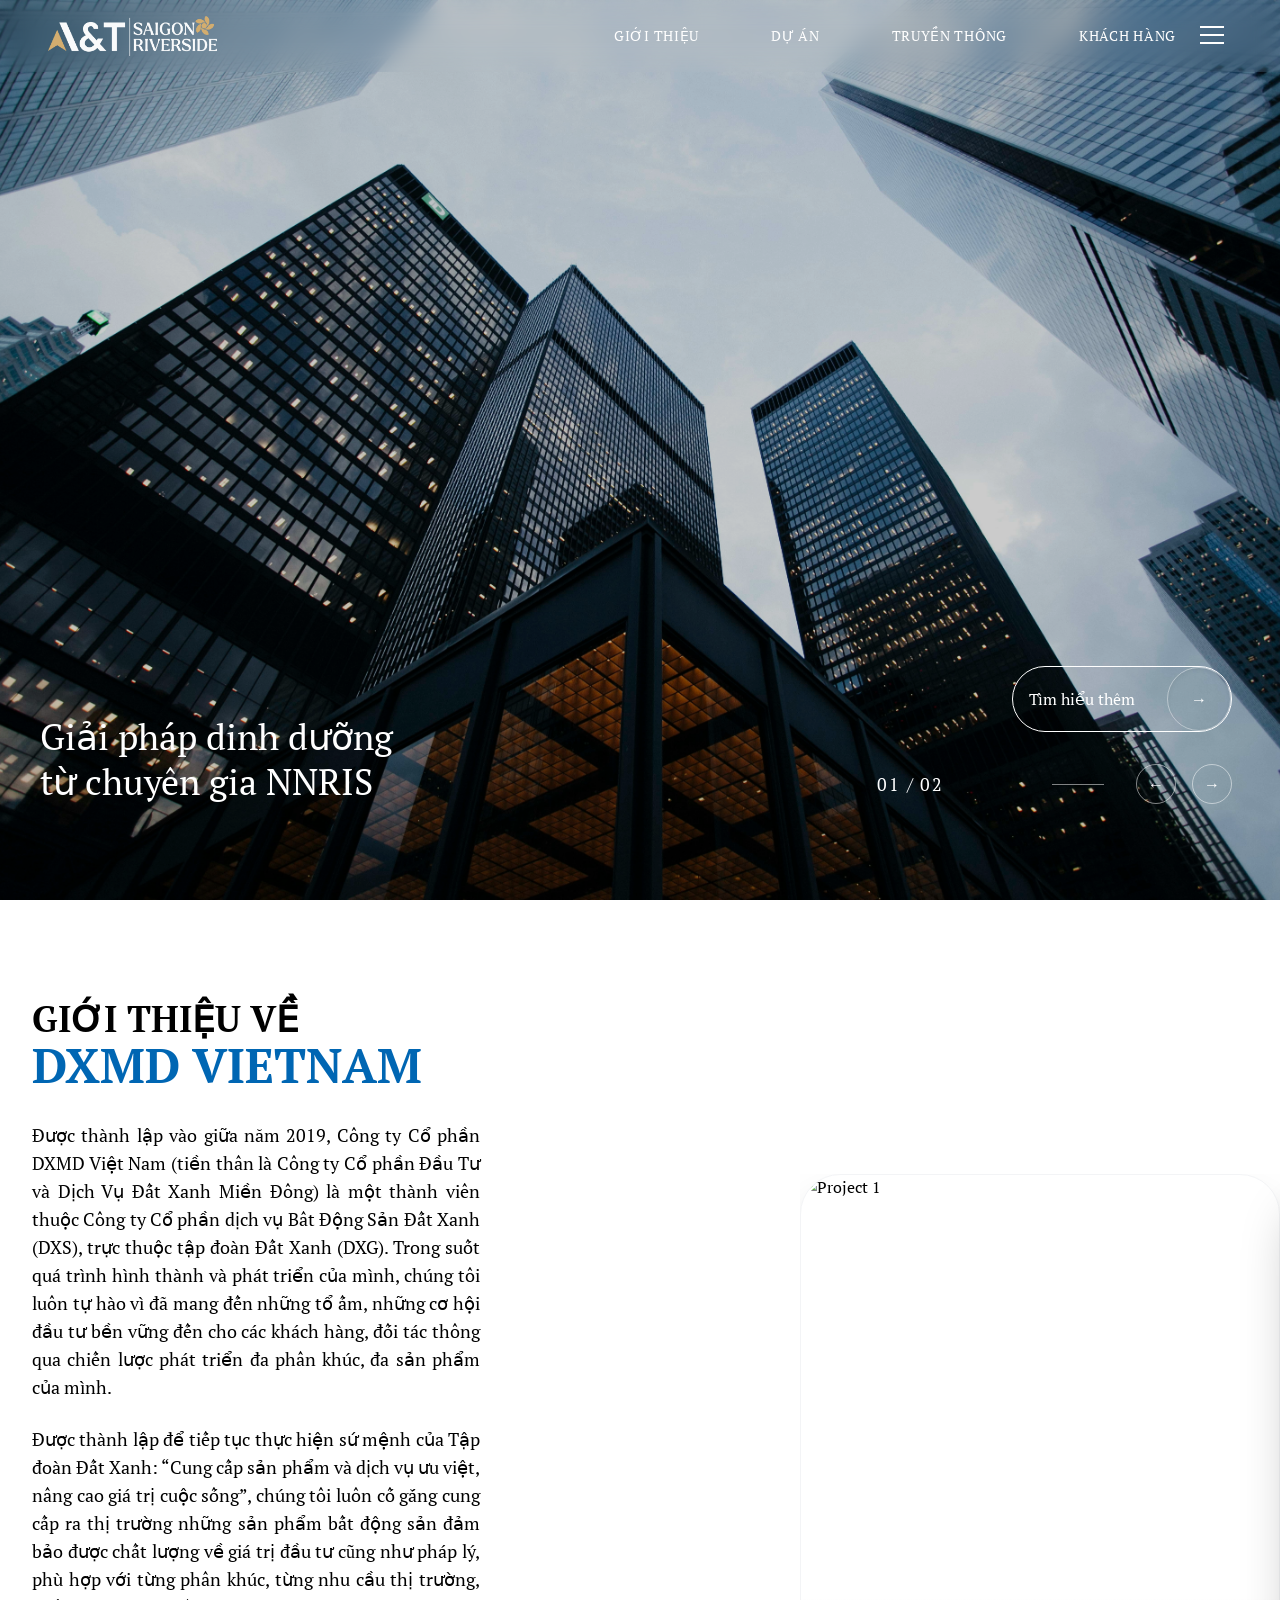
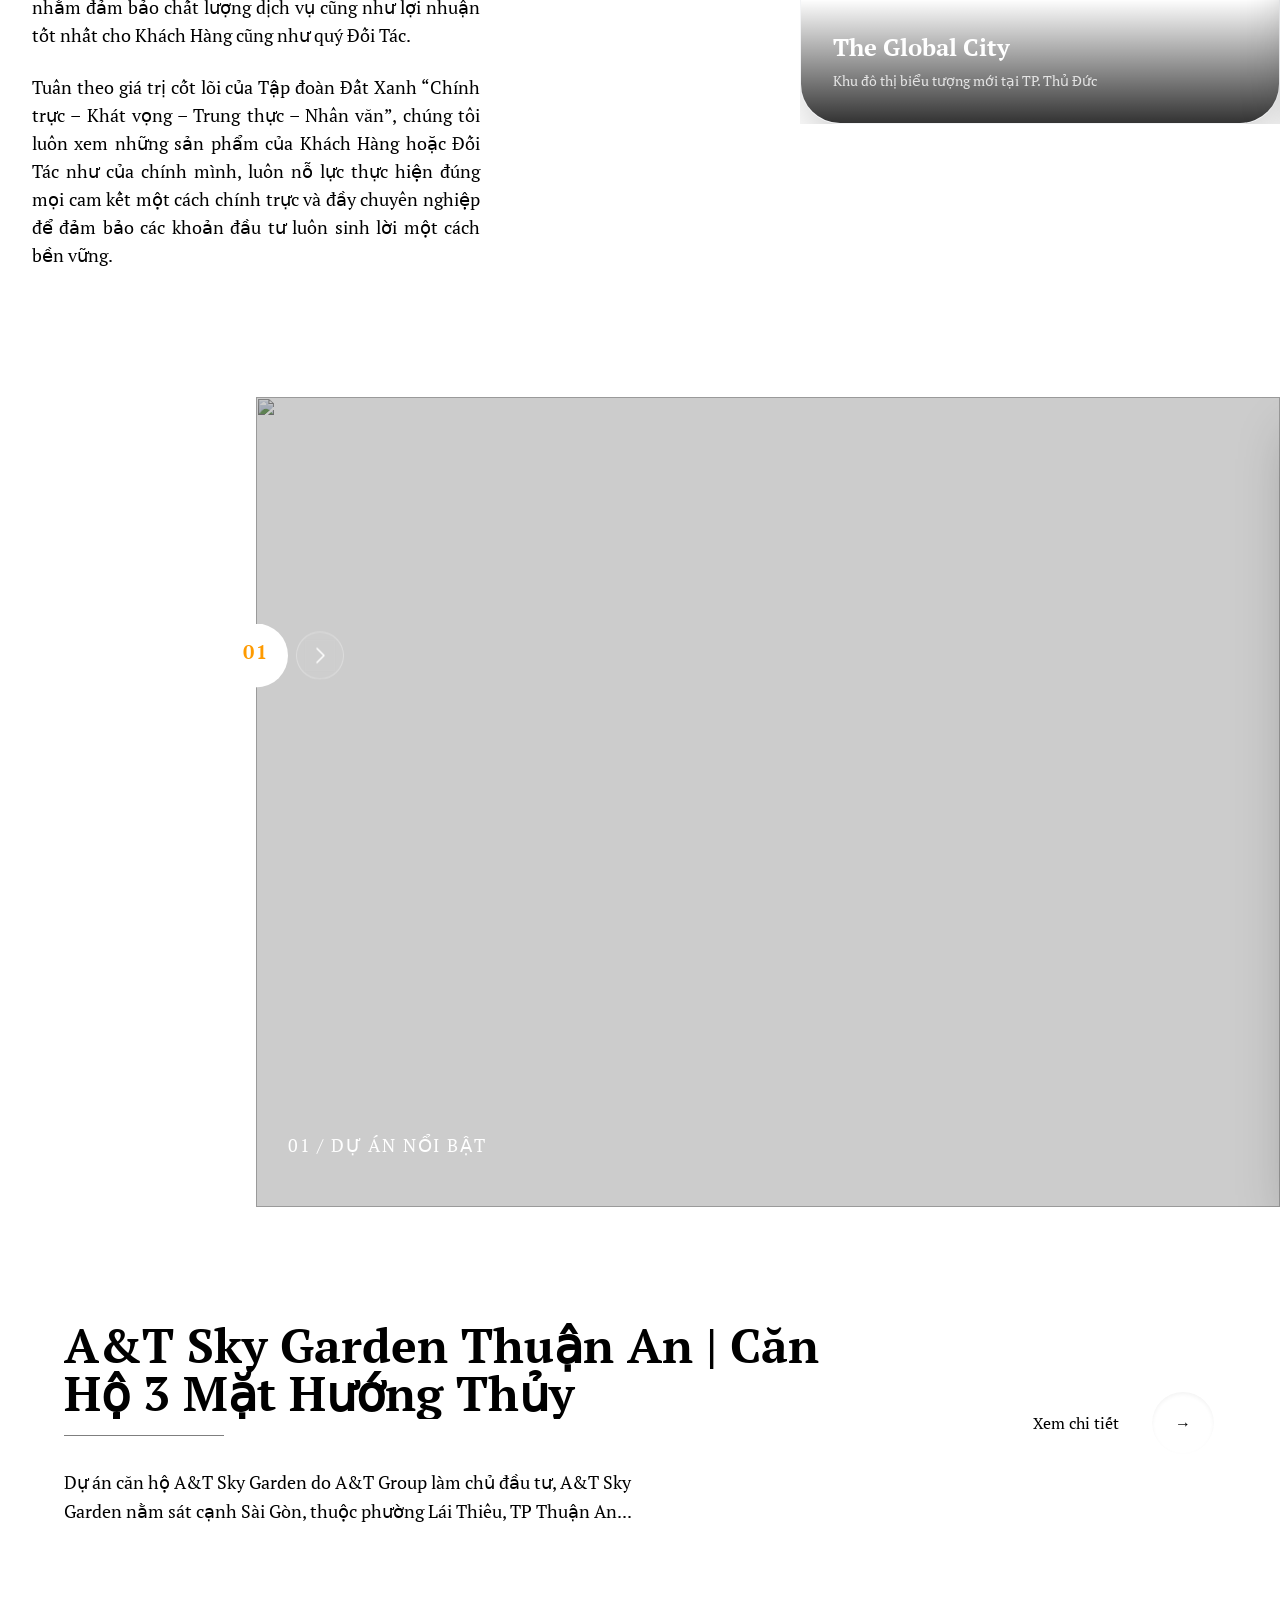
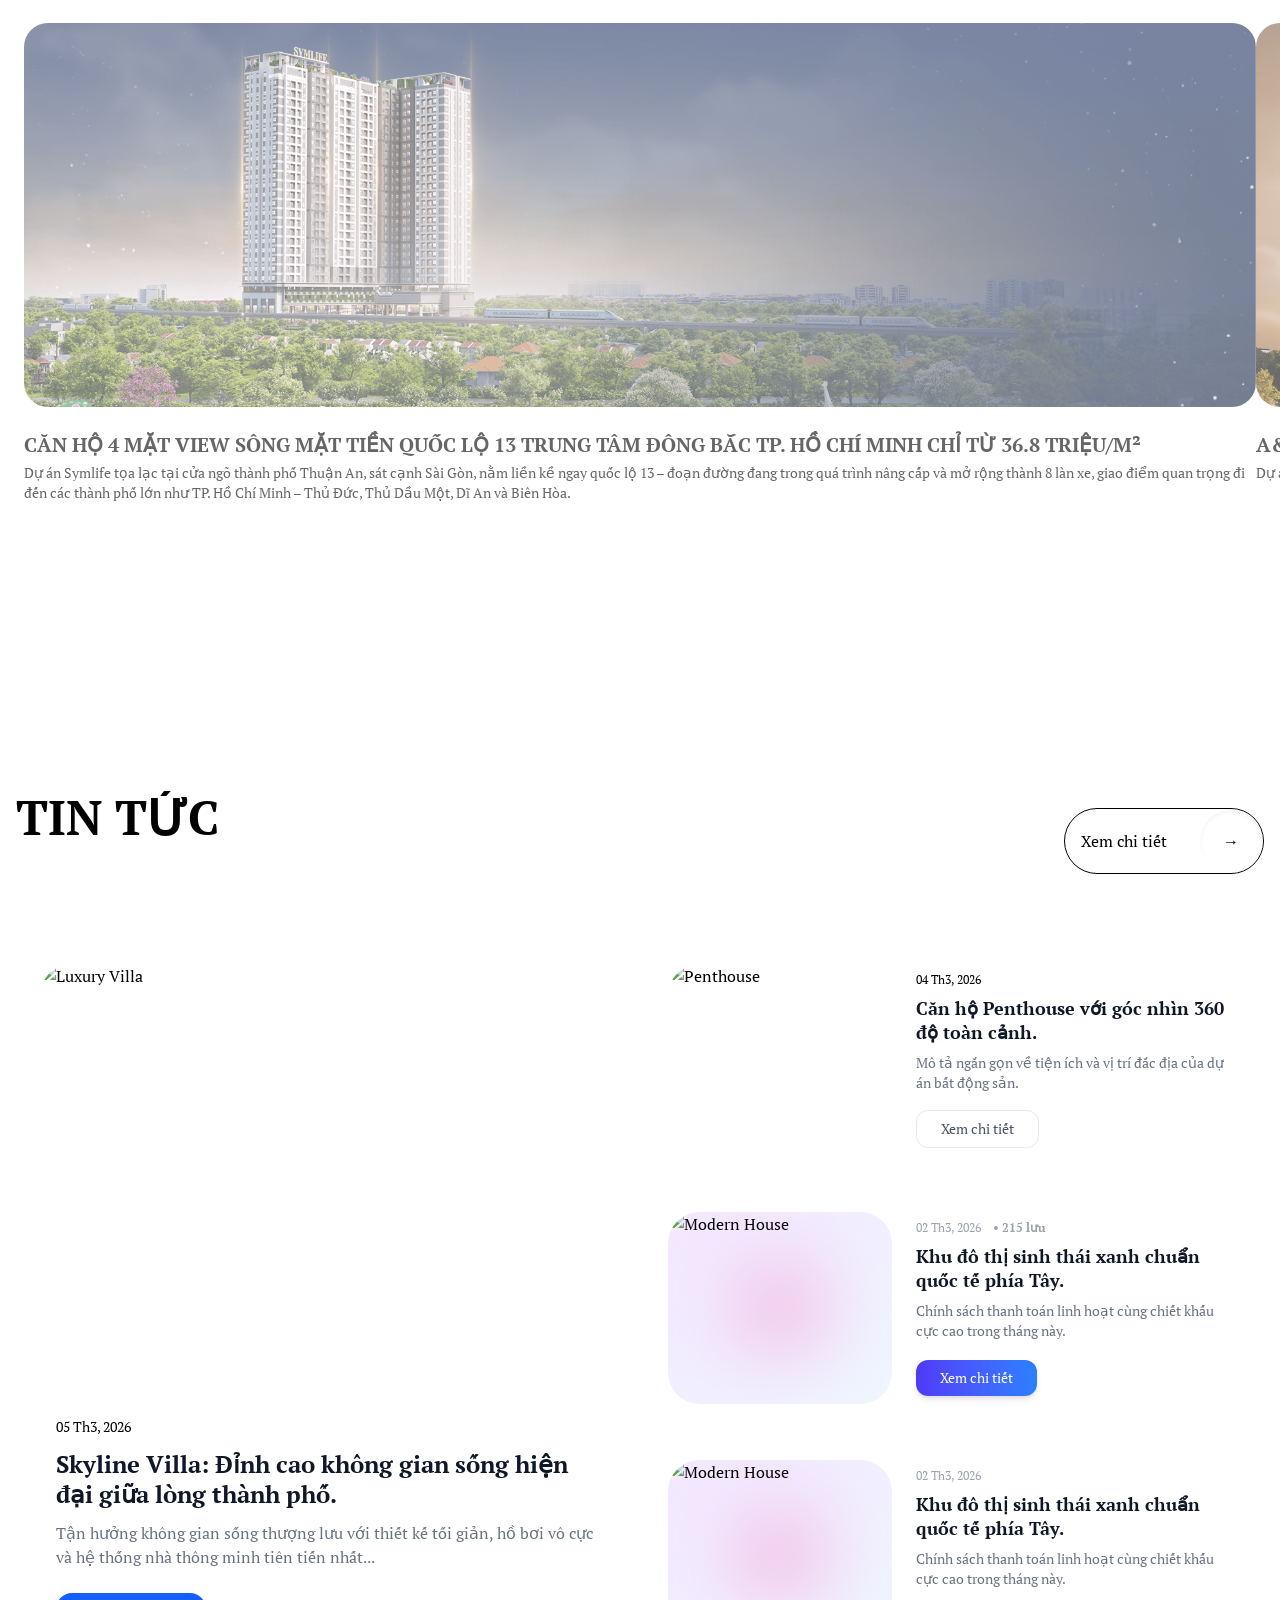
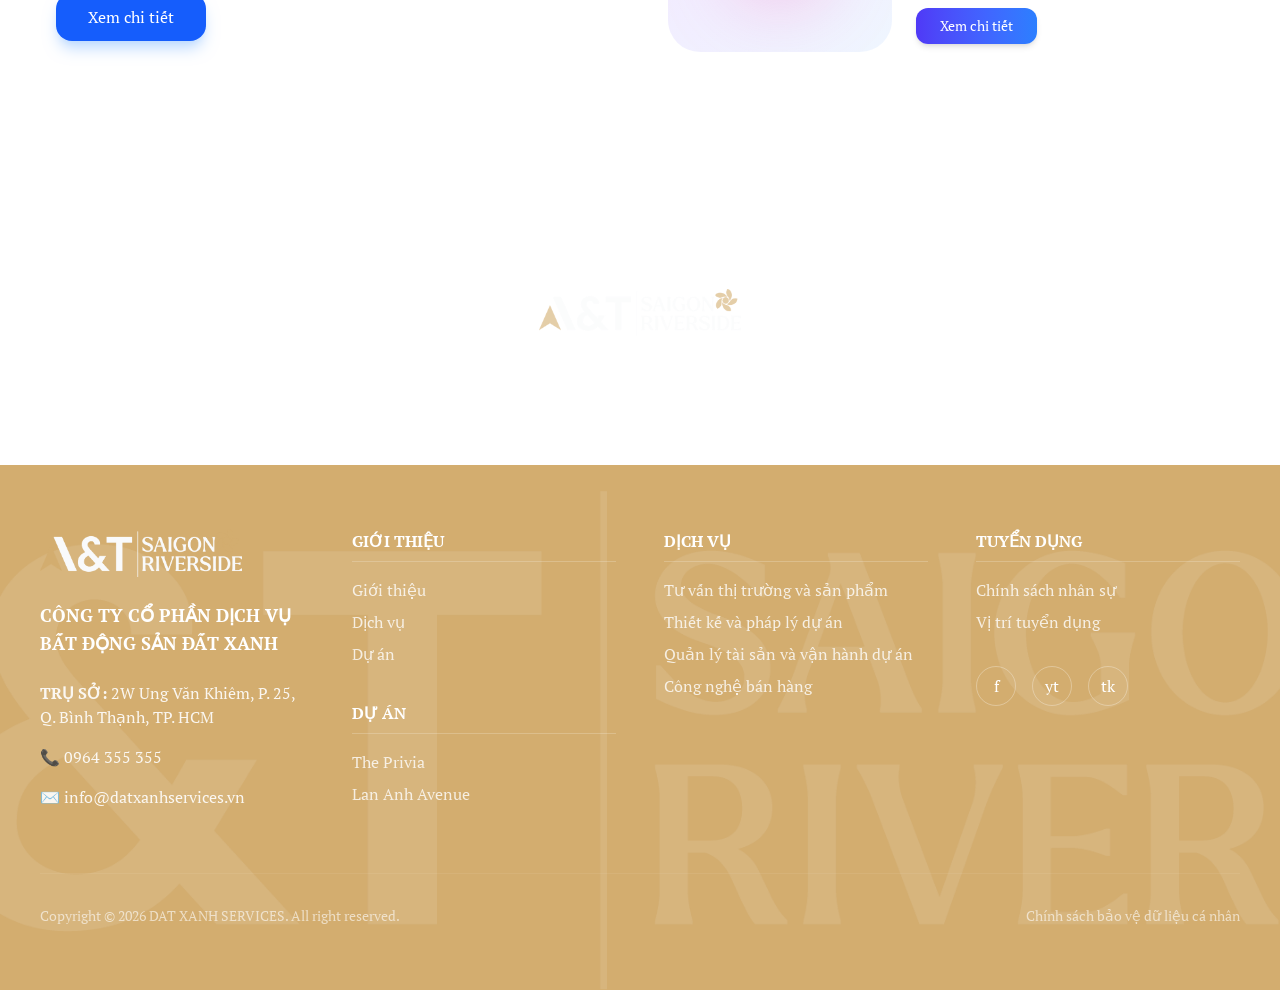
==== commit 92a30551: "update: ui" ====
--- a/index.html
+++ b/index.html
@@ -282,64 +282,82 @@
                 <div class="md:ml-[20%]">
                     <div class="relative">
 
-              
-                    <div id="main-project-slider" class="swiper w-full py-16 relative">
-                        <div class="swiper-wrapper">
-
-                            <div class="swiper-slide group cursor-pointer" data-title="Bất động sản dân dụng"
-                                data-category="01 / Dân dụng">
-                                <div
-                                    class="relative h-[70vh] md:h-[90vh] w-full overflow-hidden rounded-r-[initial] transition-all duration-500 shadow-2xl">
-                                    <img src="https://images.unsplash.com/photo-1600585154340-be6161a56a0c"
-                                        class="w-full h-full object-cover grayscale-[50%] group-hover:grayscale-0 transition-all duration-700"
-                                        alt="">
-                                    <div class="absolute inset-0 bg-black/20 group-hover:bg-transparent transition-all">
-                                    </div>
-                                </div>
-                            </div>
-
-                            <div class="swiper-slide group cursor-pointer" data-title="Dịch vụ khách sạn & Golf"
-                                data-category="02 / Nghỉ dưỡng">
-                                <div
-                                    class="relative h-[70vh] md:h-[90vh] w-full overflow-hidden transition-all duration-500 shadow-2xl">
-                                    <img src="https://images.unsplash.com/photo-1600585154340-be6161a56a0c"
-                                        class="w-full h-full object-cover grayscale-[50%] group-hover:grayscale-0 transition-all duration-700"
-                                        alt="">
-                                    <div class="absolute inset-0 bg-black/20 group-hover:bg-transparent transition-all">
-                                    </div>
-                                </div>
-                            </div>
-
-                            <div class="swiper-slide group cursor-pointer" data-title="Hạ tầng công nghiệp"
-                                data-category="03 / Công nghiệp">
-                                <div
-                                    class="relative h-[70vh] md:h-[90vh] w-full overflow-hidden transition-all duration-500 shadow-2xl">
-                                    <img src="https://images.unsplash.com/photo-1581094794329-c8112a89af12"
-                                        class="w-full h-full object-cover grayscale-[50%] group-hover:grayscale-0 transition-all duration-700"
-                                        alt="">
-                                    <div class="absolute inset-0 bg-black/20 group-hover:bg-transparent transition-all">
-                                    </div>
-                                </div>
-                            </div>
-
-                            <div class="swiper-slide group cursor-pointer" data-title="Hạ tầng công nghiệp"
-                                data-category="03 / Công nghiệp">
-                                <div
-                                    class="relative h-[70vh] md:h-[90vh] w-full overflow-hidden transition-all duration-500 shadow-2xl">
-                                    <img src="https://images.unsplash.com/photo-1581094794329-c8112a89af12"
-                                        class="w-full h-full object-cover grayscale-[50%] group-hover:grayscale-0 transition-all duration-700"
-                                        alt="">
-                                    <div class="absolute inset-0 bg-black/20 group-hover:bg-transparent transition-all">
-                                    </div>
-                                </div>
-                            </div>
-
-
-                        </div>
-
-                      
-                    </div>
-                      <div class="absolute md:-left-22 bottom-12 md:top-1/2 transform -translate-y-1/2 z-10">
+
+                        <div id="main-project-slider" class="swiper w-full py-16 relative">
+                            <div class="swiper-wrapper">
+
+                                <div class="swiper-slide group cursor-pointer" data-title="Bất động sản dân dụng"
+                                    data-category="01 / Dân dụng">
+                                    <div
+                                        class="relative h-[70vh] md:h-[90vh] w-full overflow-hidden rounded-r-[initial] transition-all duration-500 shadow-2xl">
+                                        <img src="https://images.unsplash.com/photo-1600585154340-be6161a56a0c"
+                                            class="w-full h-full object-cover grayscale-[50%] group-hover:grayscale-0 transition-all duration-700"
+                                            alt="">
+                                        <div
+                                            class="absolute inset-0 bg-black/20 group-hover:bg-transparent transition-all">
+                                        </div>
+                                        <h2 class="absolute bottom-10 left-8 text-white font-medium uppercase tracking-widest text-base md:text-lg mb-2 opacity-100 transition-all duration-500">
+                                            01 / Dự án nổi bật
+                                        </h2>
+                                    </div>
+                                </div>
+
+                                <div class="swiper-slide group cursor-pointer" data-title="Dịch vụ khách sạn & Golf"
+                                    data-category="02 / Nghỉ dưỡng">
+                                    <div
+                                        class="relative h-[70vh] md:h-[90vh] w-full overflow-hidden transition-all duration-500 shadow-2xl">
+                                        <img src="https://images.unsplash.com/photo-1600585154340-be6161a56a0c"
+                                            class="w-full h-full object-cover grayscale-[50%] group-hover:grayscale-0 transition-all duration-700"
+                                            alt="">
+                                        <div
+                                            class="absolute inset-0 bg-black/20 group-hover:bg-transparent transition-all">
+                                        </div>
+                                        
+                                        <h2 class="absolute bottom-10 left-8 text-white font-medium uppercase tracking-widest text-base md:text-lg mb-2 opacity-100 transition-all duration-500">
+                                            01 / Dự án nổi bật
+                                        </h2>
+                                    </div>
+                                </div>
+
+                                <div class="swiper-slide group cursor-pointer" data-title="Hạ tầng công nghiệp"
+                                    data-category="03 / Công nghiệp">
+                                    <div
+                                        class="relative h-[70vh] md:h-[90vh] w-full overflow-hidden transition-all duration-500 shadow-2xl">
+                                        <img src="https://images.unsplash.com/photo-1581094794329-c8112a89af12"
+                                            class="w-full h-full object-cover grayscale-[50%] group-hover:grayscale-0 transition-all duration-700"
+                                            alt="">
+                                        <div
+                                            class="absolute inset-0 bg-black/20 group-hover:bg-transparent transition-all">
+                                        </div>
+                                        
+                                        <h2 class="absolute bottom-10 left-8 text-white font-medium uppercase tracking-widest text-base md:text-lg mb-2 opacity-100 transition-all duration-500">
+                                            01 / Dự án nổi bật
+                                        </h2>
+                                    </div>
+                                </div>
+
+                                <div class="swiper-slide group cursor-pointer" data-title="Hạ tầng công nghiệp"
+                                    data-category="03 / Công nghiệp">
+                                    <div
+                                        class="relative h-[70vh] md:h-[90vh] w-full overflow-hidden transition-all duration-500 shadow-2xl">
+                                        <img src="https://images.unsplash.com/photo-1581094794329-c8112a89af12"
+                                            class="w-full h-full object-cover grayscale-[50%] group-hover:grayscale-0 transition-all duration-700"
+                                            alt="">
+                                        <div
+                                            class="absolute inset-0 bg-black/20 group-hover:bg-transparent transition-all">
+                                        </div>
+                                        <h2 class="absolute bottom-10 left-8 text-white font-medium uppercase tracking-widest text-base md:text-lg mb-2 opacity-100 transition-all duration-500">
+                                            01 / Dự án nổi bật
+                                        </h2>
+                                    </div>
+                                </div>
+
+
+                            </div>
+
+
+                        </div>
+                        <div class="absolute md:-left-22 bottom-12 md:top-1/2 transform -translate-y-1/2 z-10">
                             <div class="flex items-center gap-2 w-full h-auto">
                                 <button id="btn-prev"
                                     class="w-12 h-12 rounded-full border border-white/30 flex items-center justify-center text-white hover:bg-white hover:text-black transition-all">
@@ -366,7 +384,7 @@
                                 </button>
                             </div>
                         </div>
-                          </div>
+                    </div>
                 </div>
             </div>
         </section>
@@ -401,7 +419,8 @@
                                 <div class="w-40 h-[1px] bg-black/50 my-4"></div>
                                 <div class="max-w-4xl ">
                                     <!-- Description -->
-                                    <div class="mt-8 space-y-3 text-base md:text-lg text-black leading-relaxed max-w-xl">
+                                    <div
+                                        class="mt-8 space-y-3 text-base md:text-lg text-black leading-relaxed max-w-xl">
                                         <p>
                                             Dự án căn hộ A&T Sky Garden do A&T Group làm chủ đầu tư, A&T Sky Garden nằm
                                             sát cạnh Sài Gòn, thuộc phường Lái Thiêu, TP Thuận An...
@@ -448,7 +467,7 @@
                                             class="w-full h-96 object-cover transition duration-500 group-hover:scale-105" />
                                     </div>
                                     <div class="mt-6">
-                                        <p class="text-base md:text-xl uppercase  font-semibold">
+                                        <p class="text-base md:text-xl uppercase line-clamp-2 font-semibold">
                                             Căn hộ 4 MẶT VIEW SÔNG
                                             MẶT TIỀN QUỐC LỘ 13
                                             TRUNG TÂM ĐÔNG BẮC TP. HỒ CHÍ MINH
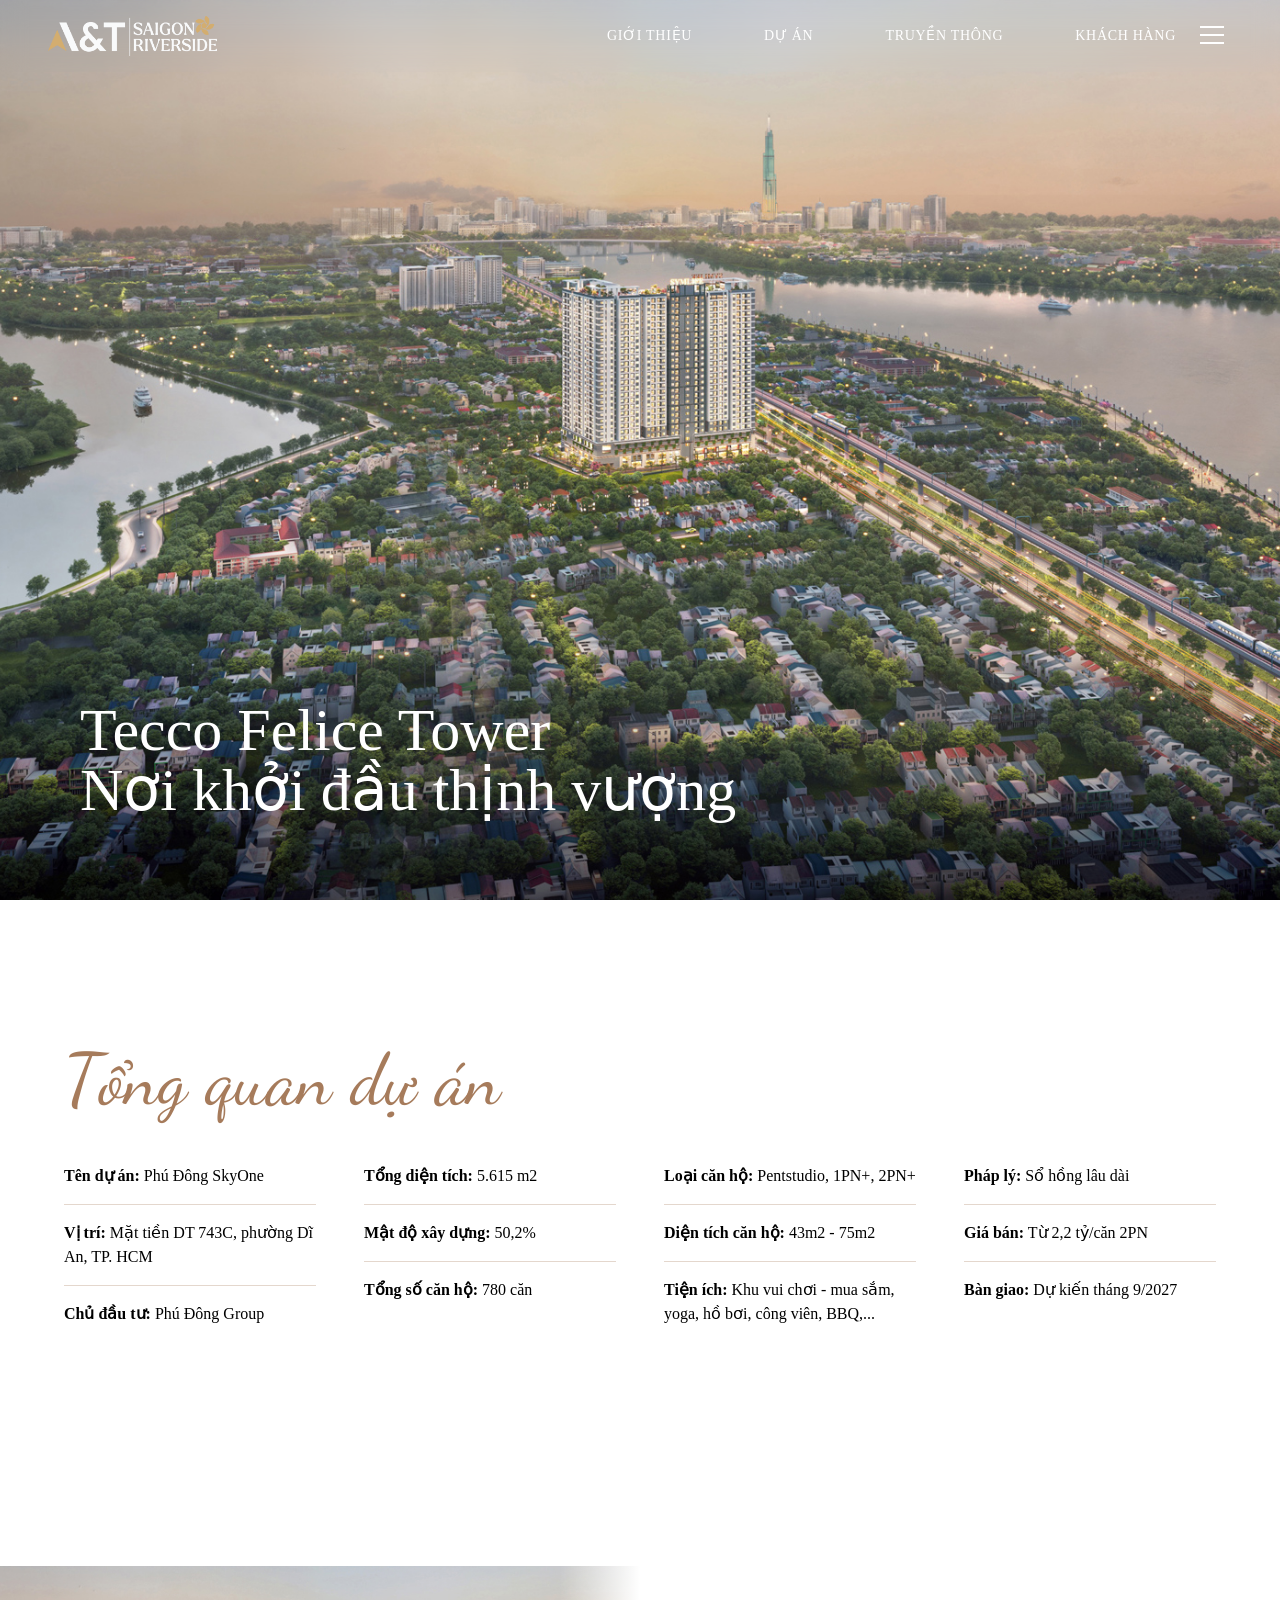
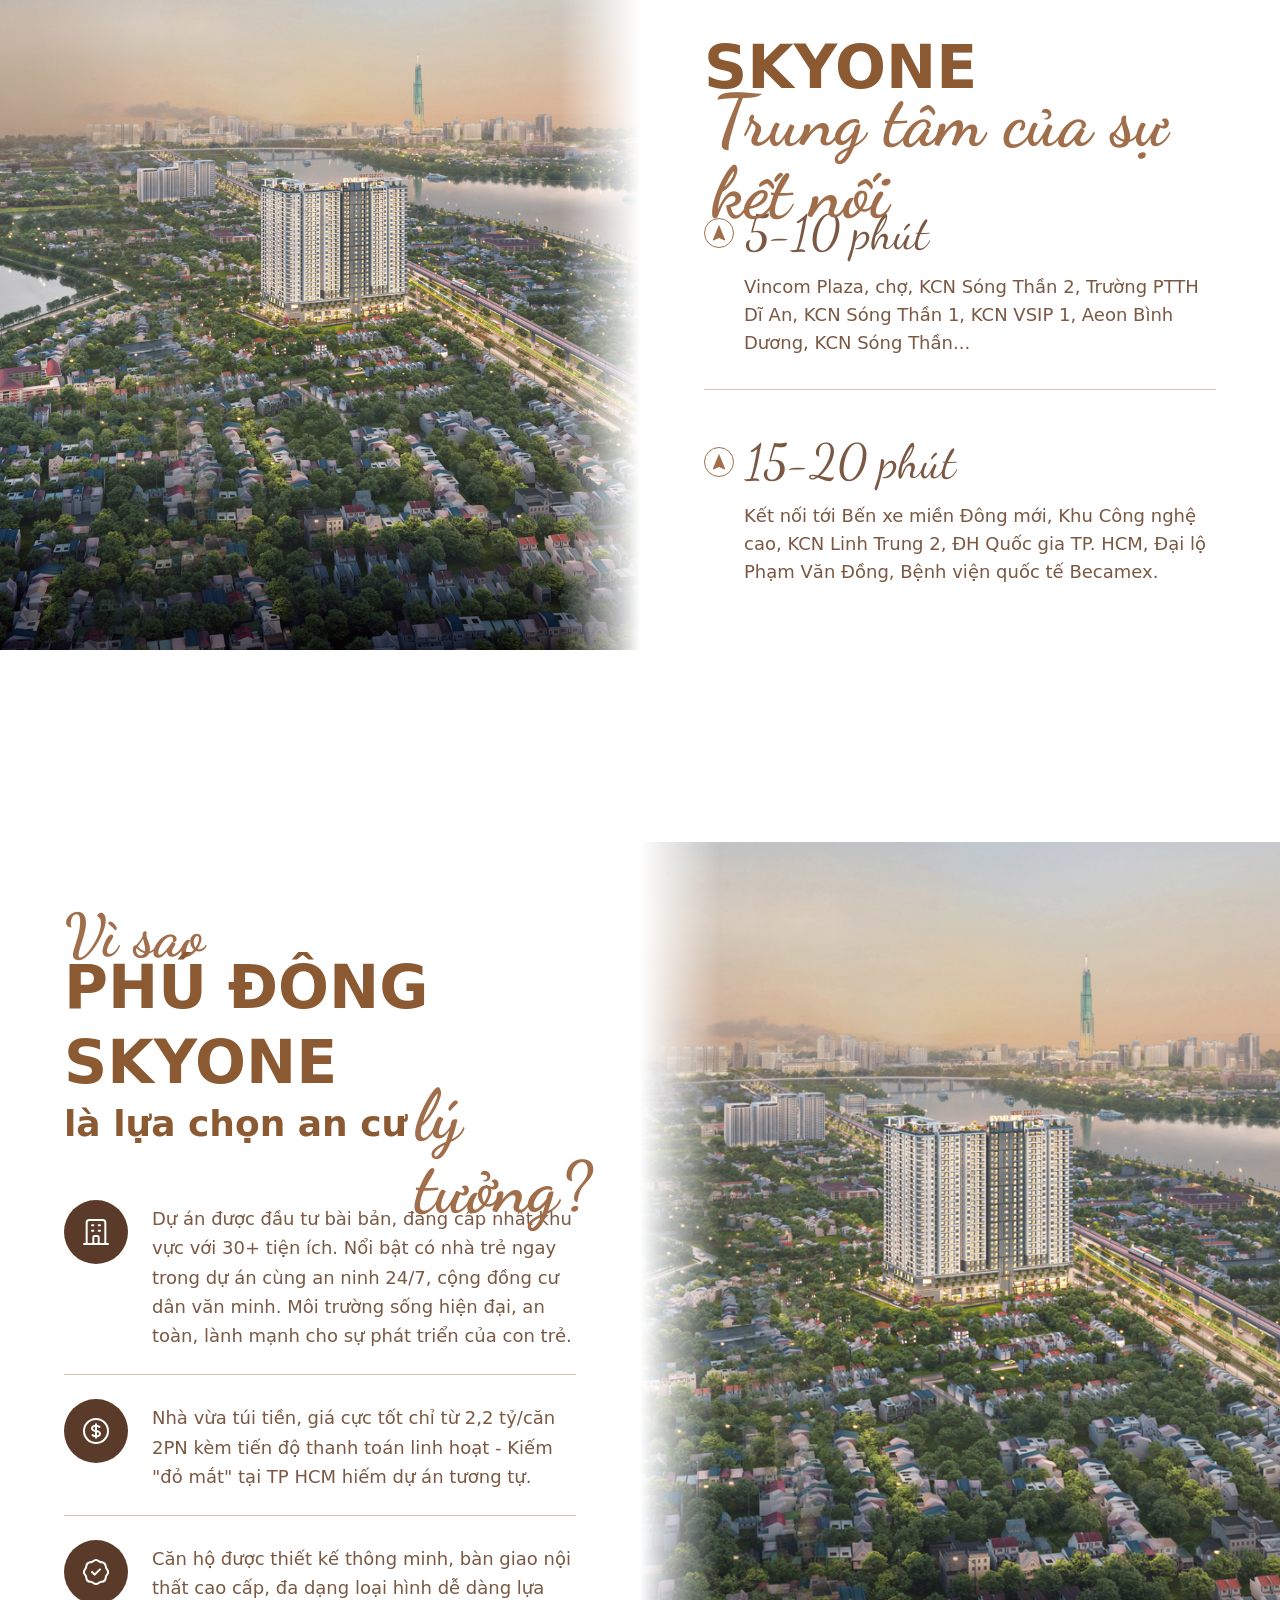
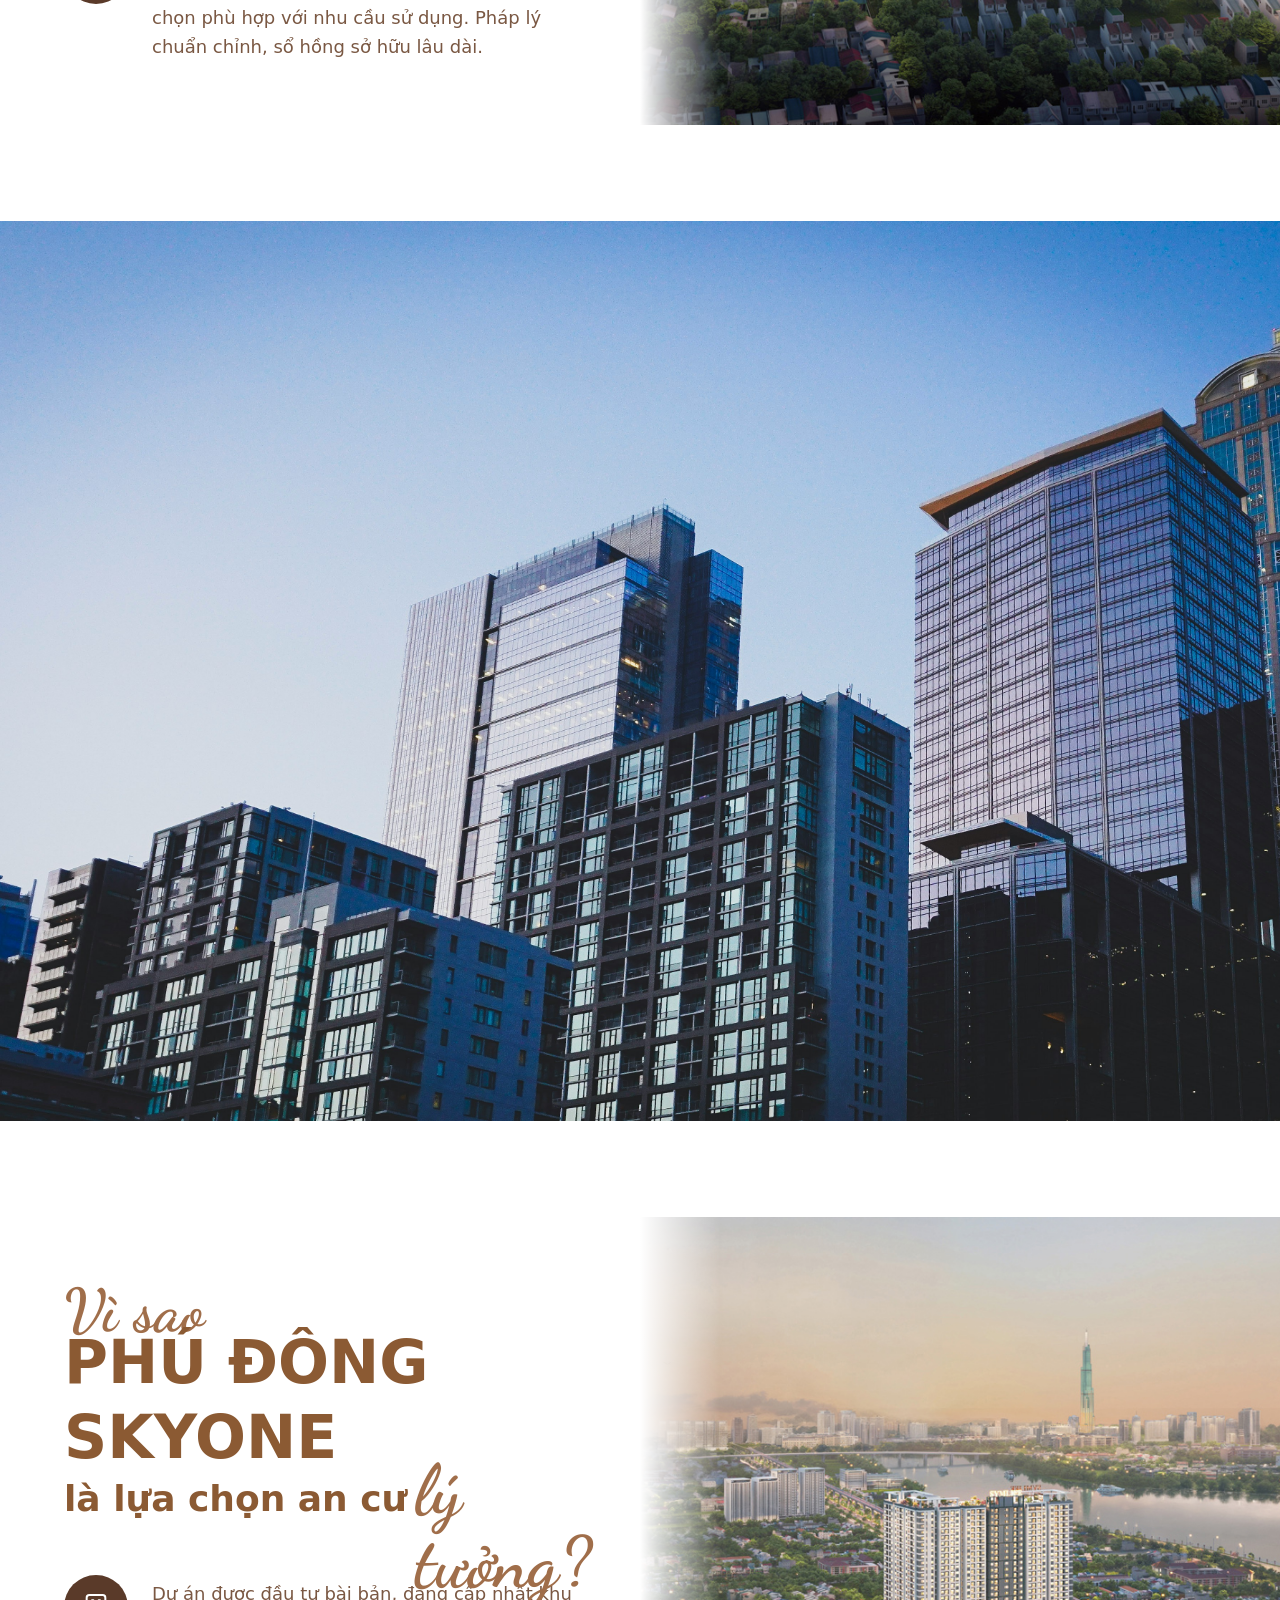
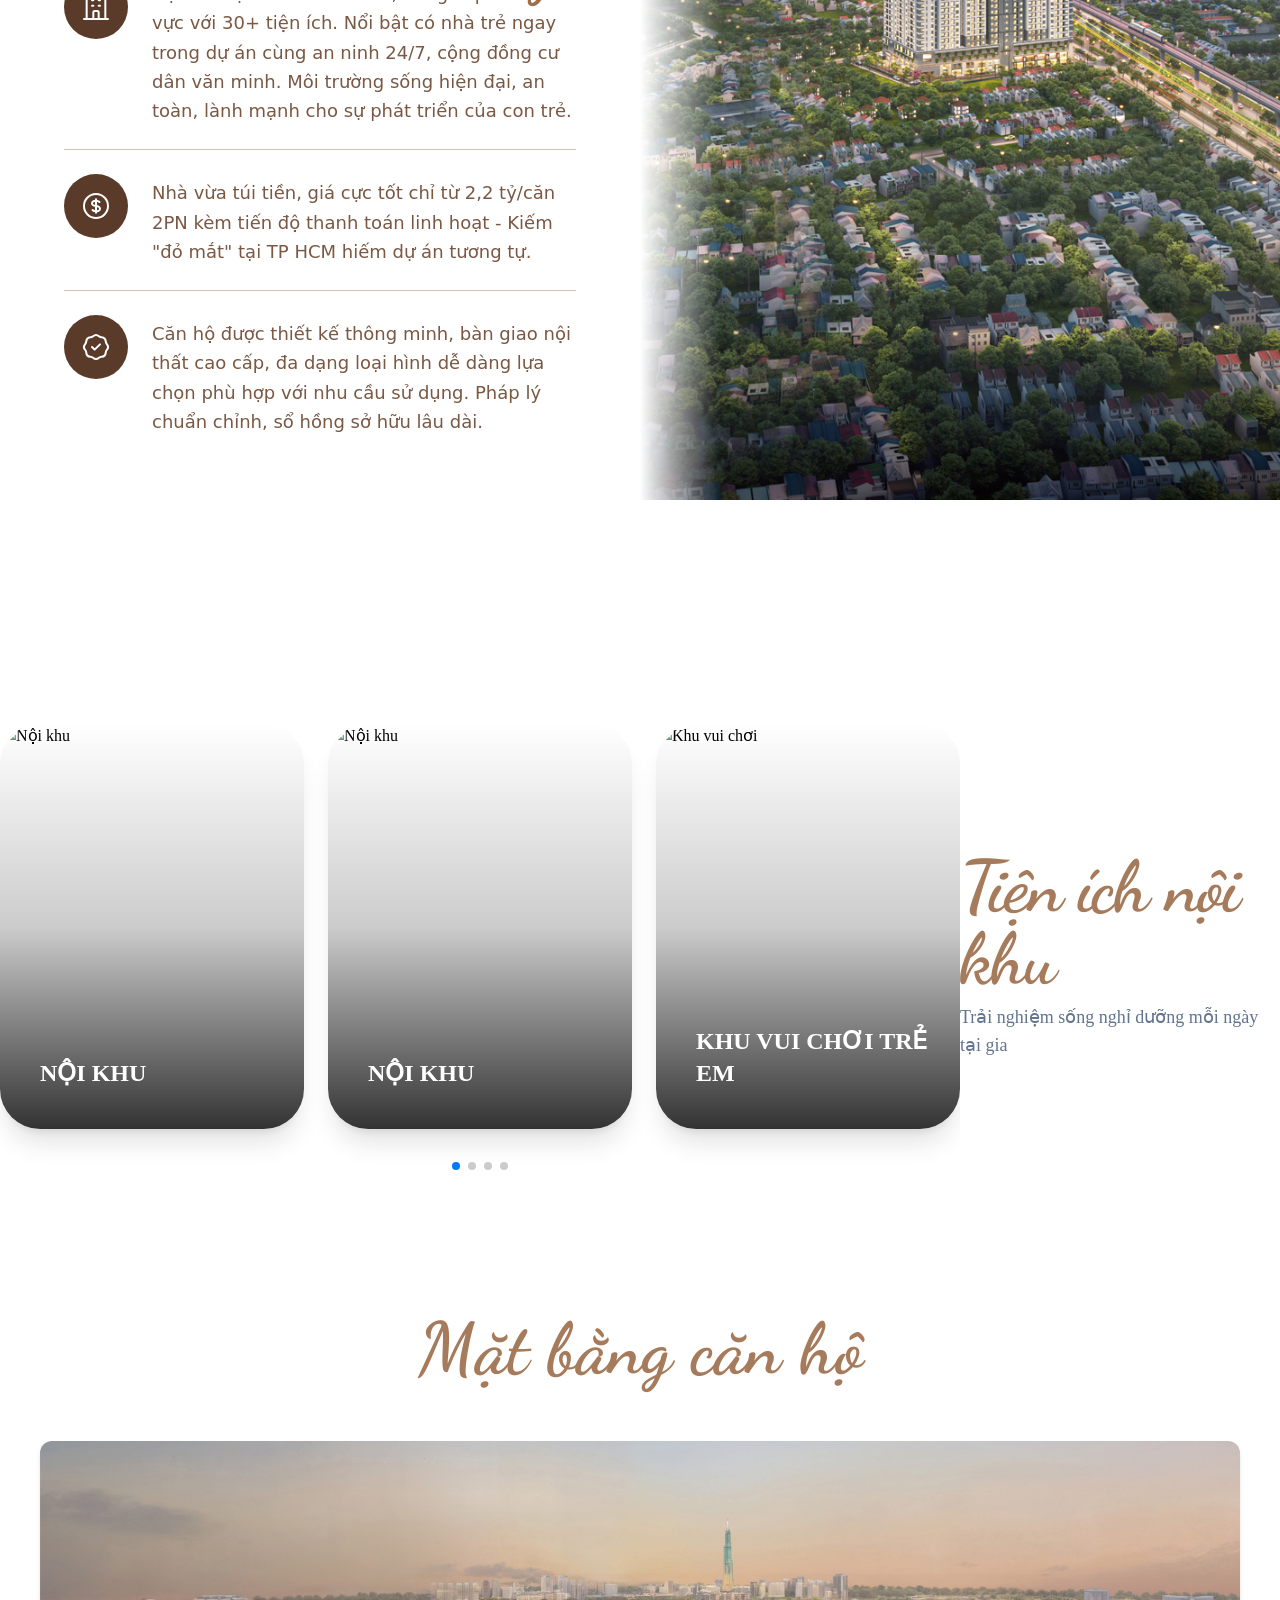
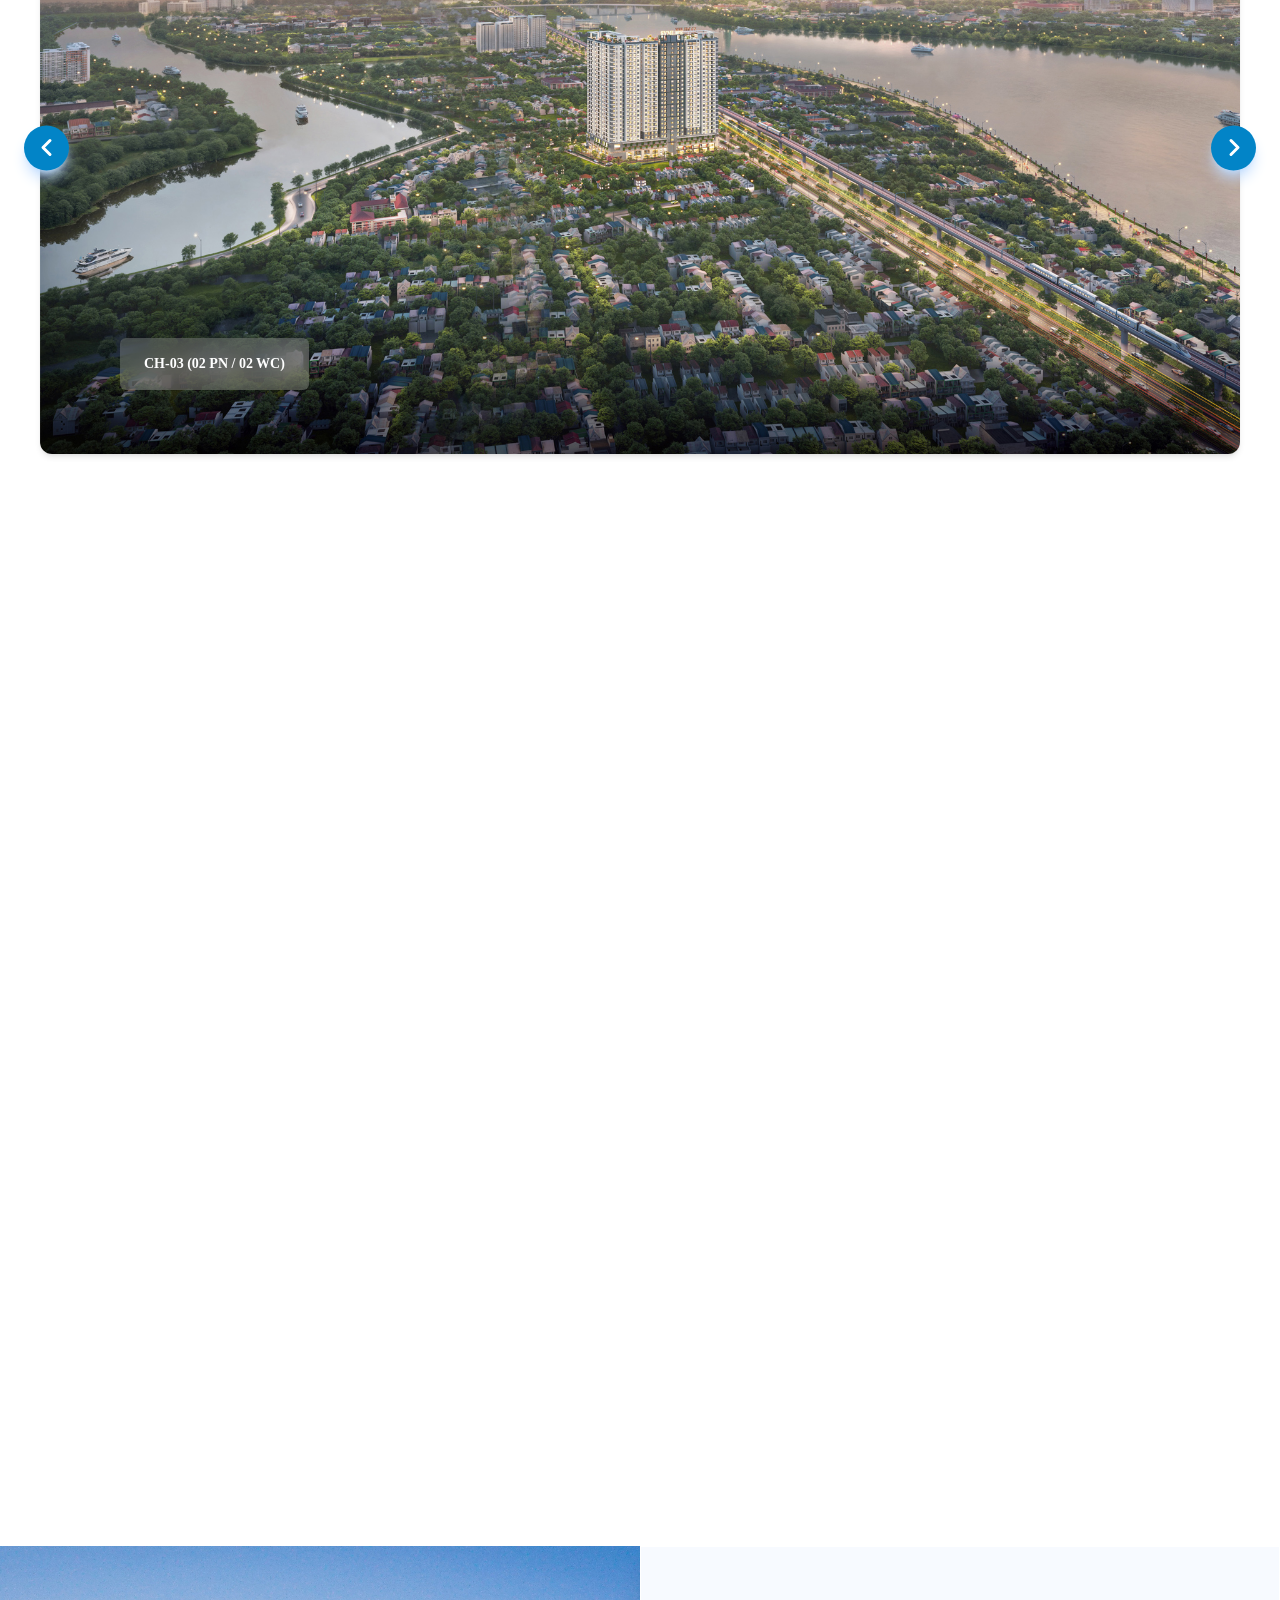
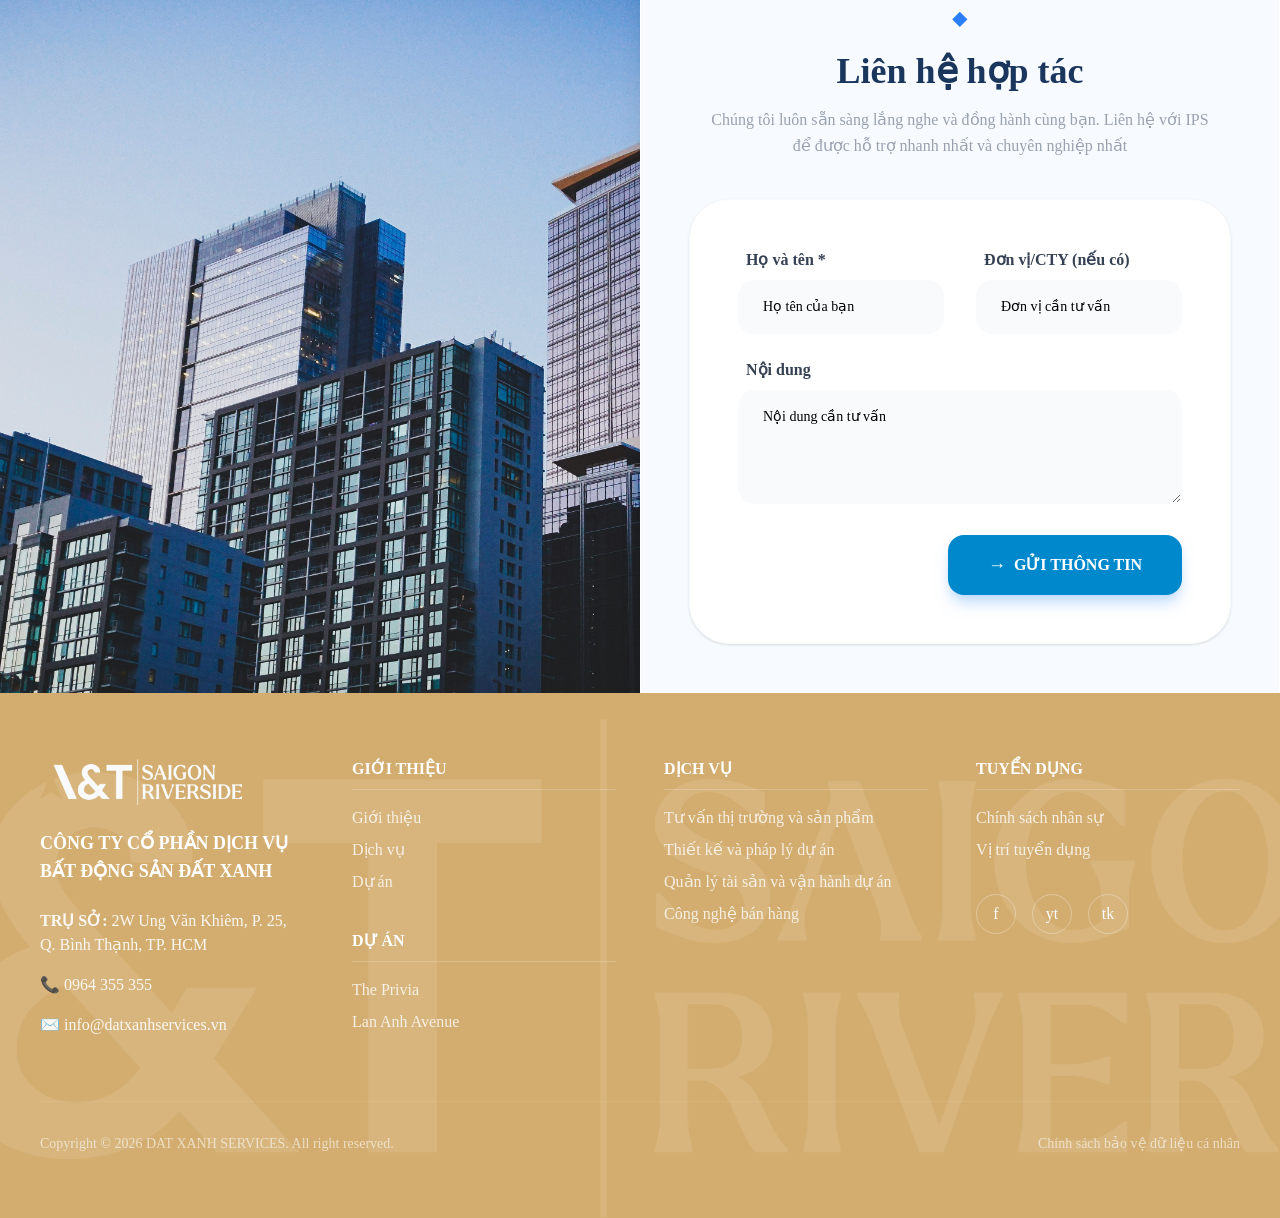
==== commit 89fbf4ac: "feat: ui" ====
--- a/index.html
+++ b/index.html
@@ -1,21 +1,17 @@
-<!doctype html>
-<html>
+<!DOCTYPE html>
+<html lang="en">
 
 <head>
     <meta charset="UTF-8">
     <meta name="viewport" content="width=device-width, initial-scale=1.0">
-    <link rel="preconnect" href="https://fonts.googleapis.com">
-    <link rel="preconnect" href="https://fonts.gstatic.com" crossorigin>
-    <link href="https://fonts.googleapis.com/css2?family=PT+Serif:ital,wght@0,400;0,700;1,400;1,700&display=swap"
-        rel="stylesheet">
+    <link href="https://fonts.googleapis.com/css2?family=Dancing+Script:wght@700&display=swap" rel="stylesheet">
     <script src="https://cdnjs.cloudflare.com/ajax/libs/gsap/3.12.5/gsap.min.js"></script>
-    <script src="https://cdnjs.cloudflare.com/ajax/libs/gsap/3.12.5/ScrollTrigger.min.js"></script>
     <link rel="stylesheet" href="https://cdn.jsdelivr.net/npm/swiper@11/swiper-bundle.min.css" />
     <script src="https://cdn.jsdelivr.net/npm/swiper@11/swiper-bundle.min.js"></script>
     <link href="build.css" rel="stylesheet">
 </head>
 
-<body>
+<body class="font-[fangsong]">
     <header class="fixed top-0 left-0 w-full z-50 backdrop-blur-md">
         <div class="mx-auto flex items-center justify-between px-4 md:px-12 py-4">
 
@@ -95,797 +91,608 @@
 
         </div>
     </header>
-    <main>
-
-        <section class="relative w-full h-screen">
-            <!-- Swiper -->
-            <div class="swiper heroSwiper h-full">
-
-                <div class="swiper-wrapper">
-
-                    <!-- Slide 1 -->
-                    <div class="swiper-slide relative">
-
-                        <img src="assets/images/sean-pollock-PhYq704ffdA-unsplash.jpg"
-                            class="absolute inset-0 w-full h-full object-cover" />
-
-                        <div class="absolute inset-0 bg-black/20"></div>
-
-                        <!-- Content -->
-                        <div class="relative z-10 mx-auto h-full flex items-center lg:items-end px-10 pb-18">
-
-                            <div class="text-white max-w-xl">
-                                <h2 class="text-3xl lg:text-4xl font-light leading-tight mb-6">
-                                    Giải pháp dinh dưỡng <br class="hidden lg:block"> từ chuyên gia NNRIS
+    <main class="w-screen overflow-hidden">
+        <section>
+            <div class="h-screen w-screen relative overflow-hidden">
+                <img src="assets/images/symlife-phoi-canh.jpg" class="w-full h-full object-cover" alt="">
+                <div class="absolute bottom-20 left-20">
+                    <h2 class="text-6xl text-white">Tecco Felice Tower <br>
+                        Nơi khởi đầu thịnh vượng</h2>
+                </div>
+            </div>
+        </section>
+        <section>
+            <div class="max-w-6xl mx-auto">
+                <div class="py-36">
+
+                    <div class="relative z-10 max-w-7xl mx-auto">
+                        <div class="mb-12">
+                            <h2 class="text-6xl md:text-7xl font-['Dancing_Script'] text-[#A67B5B] mb-2">Tổng quan dự án
+                            </h2>
+                        </div>
+
+                        <div class="grid grid-cols-1 md:grid-cols-2 lg:grid-cols-4 gap-x-12 gap-y-2">
+
+                            <div class="space-y-4">
+                                <div class="border-b border-[#A67B5B]/30 pb-4">
+                                    <p><span class="font-bold">Tên dự án:</span> Phú Đông SkyOne</p>
+                                </div>
+                                <div class="border-b border-[#A67B5B]/30 pb-4">
+                                    <p><span class="font-bold">Vị trí:</span> Mặt tiền DT 743C, phường Dĩ An, TP. HCM
+                                    </p>
+                                </div>
+                                <div>
+                                    <p><span class="font-bold">Chủ đầu tư:</span> Phú Đông Group</p>
+                                </div>
+                            </div>
+
+                            <div class="space-y-4">
+                                <div class="border-b border-[#A67B5B]/30 pb-4">
+                                    <p><span class="font-bold">Tổng diện tích:</span> 5.615 m2</p>
+                                </div>
+                                <div class="border-b border-[#A67B5B]/30 pb-4">
+                                    <p><span class="font-bold">Mật độ xây dựng:</span> 50,2%</p>
+                                </div>
+                                <div>
+                                    <p><span class="font-bold">Tổng số căn hộ:</span> 780 căn</p>
+                                </div>
+                            </div>
+
+                            <div class="space-y-4">
+                                <div class="border-b border-[#A67B5B]/30 pb-4">
+                                    <p><span class="font-bold">Loại căn hộ:</span> Pentstudio, 1PN+, 2PN+</p>
+                                </div>
+                                <div class="border-b border-[#A67B5B]/30 pb-4">
+                                    <p><span class="font-bold">Diện tích căn hộ:</span> 43m2 - 75m2</p>
+                                </div>
+                                <div>
+                                    <p><span class="font-bold">Tiện ích:</span> Khu vui chơi - mua sắm, yoga, hồ bơi,
+                                        công viên, BBQ,...</p>
+                                </div>
+                            </div>
+
+                            <div class="space-y-4">
+                                <div class="border-b border-[#A67B5B]/30 pb-4">
+                                    <p><span class="font-bold">Pháp lý:</span> Sổ hồng lâu dài</p>
+                                </div>
+                                <div class="border-b border-[#A67B5B]/30 pb-4">
+                                    <p><span class="font-bold">Giá bán:</span> Từ 2,2 tỷ/căn 2PN</p>
+                                </div>
+                                <div>
+                                    <p><span class="font-bold">Bàn giao:</span> Dự kiến tháng 9/2027</p>
+                                </div>
+                            </div>
+
+                        </div>
+                    </div>
+                </div>
+            </div>
+        </section>
+
+
+        <section>
+            <div class="py-24">
+                <div class="grid grid-cols-2">
+
+                    <div class="relative w-full h-full">
+                        <img src="assets/images/symlife-phoi-canh.jpg" class="w-full h-full object-cover relative z-8"
+                            alt="" srcset="">
+
+                        <div class="h-full w-20 bg-linear-to-l from-white to-transparent absolute top-0 right-0 z-10">
+
+                        </div>
+                    </div>
+                    <div class="p-8 md:p-12 lg:p-16 font-sans text-[#7A5843] flex justify-center">
+                        <div class="max-w-4xl w-full">
+
+                            <div class="mb-14 text-center md:text-left relative">
+                                <h2
+                                    class="text-4xl md:text-5xl lg:text-6xl font-bold uppercase text-[#8B5A33] leading-tight z-10 relative">
+                                    SKYONE
+                                    <span class="block text-3xl md:text-4xl mt-1 lowercase text-[#8B5A33]">
+                                        <span
+                                            class="font-['Dancing_Script'] normal-case text-6xl md:text-7xl text-[#A06E4A] ml-2 absolute -mt-4 md:-mt-6">Trung
+                                            tâm của sự kết nối</span>
+                                    </span>
                                 </h2>
                             </div>
 
-                        </div>
-
-                    </div>
-
-                    <!-- Slide 2 -->
-                    <div class="swiper-slide relative">
-
-                        <img src="assets/images/sean-pollock-PhYq704ffdA-unsplash.jpg"
-                            class="absolute inset-0 w-full h-full object-cover" />
-
-                        <div class="absolute inset-0 bg-black/20"></div>
-
-                        <div class="relative z-10 mx-auto h-full flex items-center lg:items-end px-10 pb-18">
-                            <div class="text-white max-w-xl">
-                                <h2 class="text-3xl lg:text-4xl font-light leading-tight mb-6">
-                                    Công nghệ sản xuất <br class="hidden lg:block"> chuẩn châu Âu
+                            <div class="py-12">
+                                <div class="flex items-center gap-3 mb-4">
+                                    <span class="inline-block p-1 border border-[#A06E4A] rounded-full">
+                                        <svg class="w-5 h-5 text-[#A06E4A]" fill="currentColor" viewBox="0 0 24 24">
+                                            <path d="M12 2L4.5 20.29l.71.71L12 18l6.79 3 .71-.71z" />
+                                        </svg>
+                                    </span>
+                                    <span class="text-4xl md:text-5xl font-['Dancing_Script'] text-[#7A5843]">5-10
+                                        phút</span>
+                                </div>
+                                <p class="text-lg pl-10 border-b border-[#D4C3B3] pb-8">
+                                    Vincom Plaza, chợ, KCN Sóng Thần 2, Trường PTTH Dĩ An, KCN Sóng Thần 1, KCN VSIP 1,
+                                    Aeon Bình Dương, KCN Sóng Thần...
+                                </p>
+                            </div>
+
+                            <div>
+                                <div class="flex items-center gap-3 mb-4">
+                                    <span class="inline-block p-1 border border-[#A06E4A] rounded-full">
+                                        <svg class="w-5 h-5 text-[#A06E4A]" fill="currentColor" viewBox="0 0 24 24">
+                                            <path d="M12 2L4.5 20.29l.71.71L12 18l6.79 3 .71-.71z" />
+                                        </svg>
+                                    </span>
+                                    <span class="text-4xl md:text-5xl font-['Dancing_Script'] text-[#7A5843]">15-20
+                                        phút</span>
+                                </div>
+                                <p class="text-lg pl-10">
+                                    Kết nối tới Bến xe miền Đông mới, Khu Công nghệ cao, KCN Linh Trung 2, ĐH Quốc gia
+                                    TP. HCM, Đại lộ Phạm Văn Đồng, Bệnh viện quốc tế Becamex.
+                                </p>
+                            </div>
+                        </div>
+                    </div>
+
+                </div>
+            </div>
+        </section>
+
+        <section>
+            <div class="py-24">
+                <div class="grid grid-cols-2">
+
+                    <div class="p-8 md:p-12 lg:p-16 font-sans text-[#7A5843] flex justify-center">
+                        <div class="max-w-4xl w-full">
+
+                            <div class="mb-14 text-center md:text-left relative">
+                                <h2
+                                    class="text-4xl md:text-5xl lg:text-6xl font-bold uppercase text-[#8B5A33] leading-tight z-10 relative">
+                                    <span
+                                        class="block font-['Dancing_Script'] normal-case text-5xl md:text-6xl text-[#A06E4A] -mb-2 md:-mb-4">Vì
+                                        sao</span>
+                                    Phú Đông SKYONE
+                                    <span class="block text-3xl md:text-4xl mt-1 lowercase text-[#8B5A33]">
+                                        là lựa chọn an cư
+                                        <span
+                                            class="font-['Dancing_Script'] normal-case text-6xl md:text-7xl text-[#A06E4A] ml-2 absolute -mt-4 md:-mt-6">lý
+                                            tưởng?</span>
+                                    </span>
                                 </h2>
                             </div>
-                        </div>
-
-                    </div>
-
-                </div>
-
-                <!-- Bottom Controls -->
-                <div class="absolute bottom-24 right-4 md:right-12 flex flex-col align-bottom gap-8 text-white z-20">
-
-
-                    <div class="flex justify-end">
-                        <a href="#"
-                            class="inline-flex items-center gap-4 border border-white rounded-full group hover:text-white transition-all duration-300 group">
-                            <span class="px-4">Tìm hiểu thêm</span>
-                            <span
-                                class="w-12 md:w-16 h-12 md:h-16 rounded-full border border-white/40 shadow-inner flex items-center justify-center group-hover:bg-white group-hover:text-black group-hover:text-2xl transition">
-                                →
-                            </span>
-                        </a>
-                    </div>
-                    <!-- Fraction -->
-                    <div class="flex items-center gap-8">
-                        <div class="hero-pagination text-lg tracking-widest"></div>
-
-                        <!-- Line -->
-                        <div class="w-32 h-px bg-white/50"></div>
-
-                        <!-- Arrows -->
-                        <div class="flex gap-4">
-                            <div class="hero-prev">←</div>
-                            <div class="hero-next">→</div>
-                        </div>
-                    </div>
-
-                </div>
-
-            </div>
-
-            <!-- <div
-                class="absolute top-auto bottom-0 left-0 inset-0 bg-linear-to-b from-transparent via-white/60 to-white h-24 w-full z-10">
-            </div> -->
-        </section>
-
-        <section class="relative w-full min-h-screen">
-
-            <!-- Background image -->
-            <!-- <div class="absolute inset-0 bg-linear-to-b from-black to-transparent h-1/2"></div> -->
-
-            <!-- Content -->
-            <div class="grid grid-cols-1 md:grid-cols-2 max-w-7xl mx-auto">
-                <div class="fade-right relative z-10 px-8 py-16 md:py-24 text-black md:max-w-xl lg:max-w-lg">
-
-                    <h2 class="text-3xl md:text-4xl font-semibold leading-tight">
-                        GIỚI THIỆU VỀ <span class="md:text-5xl block text-[#0066b3]">DXMD VIETNAM</span>
-                    </h2>
-
-                    <div class="my-8">
-                        <div class="space-y-6 text-base md:text-lg text-justify">
-                            <p>
-                                Được thành lập vào giữa năm 2019, Công ty Cổ phần DXMD Việt Nam (tiền thân là Công ty Cổ
-                                phần Đầu Tư và Dịch Vụ Đất Xanh Miền Đông) là một thành viên thuộc Công ty Cổ phần dịch
-                                vụ
-                                Bât Động Sản Đất Xanh (DXS), trực thuộc tập đoàn Đất Xanh (DXG). Trong suốt quá trình
-                                hình
-                                thành và phát triển của mình, chúng tôi luôn tự hào vì đã mang đến những tổ ấm, những cơ
-                                hội
-                                đầu tư bền vững đến cho các khách hàng, đối tác thông qua chiến lược phát triển đa phân
-                                khúc, đa sản phẩm của mình.
-                            </p>
-                            <p>
-                                Được thành lập để tiếp tục thực hiện sứ mệnh của Tập đoàn Đất Xanh: “Cung cấp sản phẩm
-                                và dịch vụ ưu việt, nâng cao giá trị cuộc sống”, chúng tôi luôn cố gắng cung cấp ra thị
-                                trường những sản phẩm bất động sản đảm bảo được chất lượng về giá trị đầu tư cũng như
-                                pháp lý, phù hợp với từng phân khúc, từng nhu cầu thị trường, nhằm đảm bảo chất lượng
-                                dịch vụ cũng như lợi nhuận tốt nhất cho Khách Hàng cũng như quý Đối Tác.
-                            </p>
-                            <p>
-                                Tuân theo giá trị cốt lõi của Tập đoàn Đất Xanh “Chính trực – Khát vọng – Trung thực –
-                                Nhân văn”, chúng tôi luôn xem những sản phẩm của Khách Hàng hoặc Đối Tác như của chính
-                                mình, luôn nỗ lực thực hiện đúng mọi cam kết một cách chính trực và đầy chuyên nghiệp để
-                                đảm bảo các khoản đầu tư luôn sinh lời một cách bền vững.
-                            </p>
-                        </div>
-                    </div>
-
-                </div>
-
-                <div
-                    class="fade-left w-full md:h-full flex items-center justify-center md:justify-end pt-8 pb-16 md:py-0">
-                    <div class="flex items-center justify-center h-full">
-
-                        <div class="swiper tinderSwiper w-80 h-96 md:w-[480px] md:h-[550px]">
+
+                            <div class="flex flex-col">
+
+                                <div
+                                    class="flex flex-col md:flex-row items-start gap-4 md:gap-6 border-b border-[#D4C3B3] pb-6 mb-6">
+                                    <div
+                                        class="flex-shrink-0 w-16 h-16 bg-[#5A3A29] rounded-full flex items-center justify-center text-white">
+                                        <svg class="w-8 h-8" fill="none" stroke="currentColor" viewBox="0 0 24 24">
+                                            <path stroke-linecap="round" stroke-linejoin="round" stroke-width="1.5"
+                                                d="M19 21V5a2 2 0 00-2-2H7a2 2 0 00-2 2v16m14 0h2m-2 0h-5m-9 0H3m2 0h5M9 7h1m-1 4h1m4-4h1m-1 4h1m-5 10v-5a1 1 0 011-1h2a1 1 0 011 1v5m-4 0h4">
+                                            </path>
+                                        </svg>
+                                    </div>
+                                    <p class="text-lg leading-relaxed pt-1">
+                                        Dự án được đầu tư bài bản, đẳng cấp nhất khu vực với 30+ tiện ích. Nổi bật có
+                                        nhà
+                                        trẻ ngay trong dự án cùng an ninh 24/7, cộng đồng cư dân văn minh. Môi trường
+                                        sống
+                                        hiện đại, an toàn, lành mạnh cho sự phát triển của con trẻ.
+                                    </p>
+                                </div>
+
+                                <div
+                                    class="flex flex-col md:flex-row items-start gap-4 md:gap-6 border-b border-[#D4C3B3] pb-6 mb-6">
+                                    <div
+                                        class="flex-shrink-0 w-16 h-16 bg-[#5A3A29] rounded-full flex items-center justify-center text-white">
+                                        <svg class="w-8 h-8" fill="none" stroke="currentColor" viewBox="0 0 24 24">
+                                            <path stroke-linecap="round" stroke-linejoin="round" stroke-width="1.5"
+                                                d="M12 8c-1.657 0-3 .895-3 2s1.343 2 3 2 3 .895 3 2-1.343 2-3 2m0-8c1.11 0 2.08.402 2.599 1M12 8V7m0 1v8m0 0v1m0-1c-1.11 0-2.08-.402-2.599-1M21 12a9 9 0 11-18 0 9 9 0 0118 0z">
+                                            </path>
+                                        </svg>
+                                    </div>
+                                    <p class="text-lg leading-relaxed pt-1">
+                                        Nhà vừa túi tiền, giá cực tốt chỉ từ 2,2 tỷ/căn 2PN kèm tiến độ thanh toán linh
+                                        hoạt
+                                        - Kiếm "đỏ mắt" tại TP HCM hiếm dự án tương tự.
+                                    </p>
+                                </div>
+
+                                <div class="flex flex-col md:flex-row items-start gap-4 md:gap-6">
+                                    <div
+                                        class="flex-shrink-0 w-16 h-16 bg-[#5A3A29] rounded-full flex items-center justify-center text-white">
+                                        <svg class="w-8 h-8" fill="none" stroke="currentColor" viewBox="0 0 24 24">
+                                            <path stroke-linecap="round" stroke-linejoin="round" stroke-width="1.5"
+                                                d="M9 12l2 2 4-4M7.835 4.697a3.42 3.42 0 001.946-.806 3.42 3.42 0 014.438 0 3.42 3.42 0 001.946.806 3.42 3.42 0 013.138 3.138 3.42 3.42 0 00.806 1.946 3.42 3.42 0 010 4.438 3.42 3.42 0 00-.806 1.946 3.42 3.42 0 01-3.138 3.138 3.42 3.42 0 00-1.946.806 3.42 3.42 0 01-4.438 0 3.42 3.42 0 00-1.946-.806 3.42 3.42 0 01-3.138-3.138 3.42 3.42 0 00-.806-1.946 3.42 3.42 0 010-4.438 3.42 3.42 0 00.806-1.946 3.42 3.42 0 013.138-3.138z">
+                                            </path>
+                                        </svg>
+                                    </div>
+                                    <p class="text-lg leading-relaxed pt-1">
+                                        Căn hộ được thiết kế thông minh, bàn giao nội thất cao cấp, đa dạng loại hình dễ
+                                        dàng lựa chọn phù hợp với nhu cầu sử dụng. Pháp lý chuẩn chỉnh, sổ hồng sở hữu
+                                        lâu
+                                        dài.
+                                    </p>
+                                </div>
+
+                            </div>
+                        </div>
+                    </div>
+
+                    <div class="relative w-full h-full">
+                        <img src="assets/images/symlife-phoi-canh.jpg" class="w-full h-full object-cover relative z-8"
+                            alt="" srcset="">
+
+                        <div class="h-full w-20 bg-linear-to-r from-white to-transparent absolute top-0 left-0 z-10">
+
+                        </div>
+                    </div>
+                </div>
+            </div>
+        </section>
+        <section>
+            <div class="h-screen w-full relative">
+                <img src="assets/images/jason-dent-w3eFhqXjkZE-unsplash.jpg" class="w-full h-full object-cover" alt=""
+                    srcset="">
+            </div>
+        </section>
+        <section>
+            <div class="py-24">
+                <div class="grid grid-cols-2">
+                    <div class="p-8 md:p-12 lg:p-16 font-sans text-[#7A5843] flex justify-center">
+                        <div class="max-w-4xl w-full">
+
+                            <div class="mb-14 text-center md:text-left relative">
+                                <h2
+                                    class="text-4xl md:text-5xl lg:text-6xl font-bold uppercase text-[#8B5A33] leading-tight z-10 relative">
+                                    <span
+                                        class="block font-['Dancing_Script'] normal-case text-5xl md:text-6xl text-[#A06E4A] -mb-2 md:-mb-4">Vì
+                                        sao</span>
+                                    Phú Đông SKYONE
+                                    <span class="block text-3xl md:text-4xl mt-1 lowercase text-[#8B5A33]">
+                                        là lựa chọn an cư
+                                        <span
+                                            class="font-['Dancing_Script'] normal-case text-6xl md:text-7xl text-[#A06E4A] ml-2 absolute -mt-4 md:-mt-6">lý
+                                            tưởng?</span>
+                                    </span>
+                                </h2>
+                            </div>
+
+                            <div class="flex flex-col">
+
+                                <div
+                                    class="flex flex-col md:flex-row items-start gap-4 md:gap-6 border-b border-[#D4C3B3] pb-6 mb-6">
+                                    <div
+                                        class="flex-shrink-0 w-16 h-16 bg-[#5A3A29] rounded-full flex items-center justify-center text-white">
+                                        <svg class="w-8 h-8" fill="none" stroke="currentColor" viewBox="0 0 24 24">
+                                            <path stroke-linecap="round" stroke-linejoin="round" stroke-width="1.5"
+                                                d="M19 21V5a2 2 0 00-2-2H7a2 2 0 00-2 2v16m14 0h2m-2 0h-5m-9 0H3m2 0h5M9 7h1m-1 4h1m4-4h1m-1 4h1m-5 10v-5a1 1 0 011-1h2a1 1 0 011 1v5m-4 0h4">
+                                            </path>
+                                        </svg>
+                                    </div>
+                                    <p class="text-lg leading-relaxed pt-1">
+                                        Dự án được đầu tư bài bản, đẳng cấp nhất khu vực với 30+ tiện ích. Nổi bật có
+                                        nhà
+                                        trẻ ngay trong dự án cùng an ninh 24/7, cộng đồng cư dân văn minh. Môi trường
+                                        sống
+                                        hiện đại, an toàn, lành mạnh cho sự phát triển của con trẻ.
+                                    </p>
+                                </div>
+
+                                <div
+                                    class="flex flex-col md:flex-row items-start gap-4 md:gap-6 border-b border-[#D4C3B3] pb-6 mb-6">
+                                    <div
+                                        class="flex-shrink-0 w-16 h-16 bg-[#5A3A29] rounded-full flex items-center justify-center text-white">
+                                        <svg class="w-8 h-8" fill="none" stroke="currentColor" viewBox="0 0 24 24">
+                                            <path stroke-linecap="round" stroke-linejoin="round" stroke-width="1.5"
+                                                d="M12 8c-1.657 0-3 .895-3 2s1.343 2 3 2 3 .895 3 2-1.343 2-3 2m0-8c1.11 0 2.08.402 2.599 1M12 8V7m0 1v8m0 0v1m0-1c-1.11 0-2.08-.402-2.599-1M21 12a9 9 0 11-18 0 9 9 0 0118 0z">
+                                            </path>
+                                        </svg>
+                                    </div>
+                                    <p class="text-lg leading-relaxed pt-1">
+                                        Nhà vừa túi tiền, giá cực tốt chỉ từ 2,2 tỷ/căn 2PN kèm tiến độ thanh toán linh
+                                        hoạt
+                                        - Kiếm "đỏ mắt" tại TP HCM hiếm dự án tương tự.
+                                    </p>
+                                </div>
+
+                                <div class="flex flex-col md:flex-row items-start gap-4 md:gap-6">
+                                    <div
+                                        class="flex-shrink-0 w-16 h-16 bg-[#5A3A29] rounded-full flex items-center justify-center text-white">
+                                        <svg class="w-8 h-8" fill="none" stroke="currentColor" viewBox="0 0 24 24">
+                                            <path stroke-linecap="round" stroke-linejoin="round" stroke-width="1.5"
+                                                d="M9 12l2 2 4-4M7.835 4.697a3.42 3.42 0 001.946-.806 3.42 3.42 0 014.438 0 3.42 3.42 0 001.946.806 3.42 3.42 0 013.138 3.138 3.42 3.42 0 00.806 1.946 3.42 3.42 0 010 4.438 3.42 3.42 0 00-.806 1.946 3.42 3.42 0 01-3.138 3.138 3.42 3.42 0 00-1.946.806 3.42 3.42 0 01-4.438 0 3.42 3.42 0 00-1.946-.806 3.42 3.42 0 01-3.138-3.138 3.42 3.42 0 00-.806-1.946 3.42 3.42 0 010-4.438 3.42 3.42 0 00.806-1.946 3.42 3.42 0 013.138-3.138z">
+                                            </path>
+                                        </svg>
+                                    </div>
+                                    <p class="text-lg leading-relaxed pt-1">
+                                        Căn hộ được thiết kế thông minh, bàn giao nội thất cao cấp, đa dạng loại hình dễ
+                                        dàng lựa chọn phù hợp với nhu cầu sử dụng. Pháp lý chuẩn chỉnh, sổ hồng sở hữu
+                                        lâu
+                                        dài.
+                                    </p>
+                                </div>
+
+                            </div>
+                        </div>
+                    </div>
+
+                    <div class="relative w-full h-full">
+                        <img src="assets/images/symlife-phoi-canh.jpg" class="w-full h-full object-cover relative z-8"
+                            alt="" srcset="">
+
+                        <div class="h-full w-20 bg-linear-to-r from-white to-transparent absolute top-0 left-0 z-[10]">
+
+                        </div>
+                    </div>
+
+                </div>
+            </div>
+        </section>
+        <section class="space-y-10">
+            <div class="py-32 grid grid-cols-4">
+                <div class="col-span-3">
+                    <div class="swiper utilitySwiper !pb-14">
+                        <div class="swiper-wrapper">
+                            <div class="swiper-slide group">
+                                <div class="relative aspect-[3/4] rounded-[2.5rem] overflow-hidden shadow-xl">
+                                    <img src="https://images.unsplash.com/photo-1545324418-cc1a3fa10c00?q=80&w=1000&auto=format&fit=crop"
+                                        class="w-full h-full object-cover group-hover:scale-110 transition-transform duration-700"
+                                        alt="Nội khu">
+                                    <div
+                                        class="absolute inset-0 bg-gradient-to-t from-black/80 via-black/20 to-transparent">
+                                    </div>
+                                    <h3 class="absolute bottom-10 left-10 text-white text-2xl font-bold uppercase">Nội
+                                        khu
+                                    </h3>
+                                </div>
+                            </div>
+                            <div class="swiper-slide group">
+                                <div class="relative aspect-[3/4] rounded-[2.5rem] overflow-hidden shadow-xl">
+                                    <img src="https://images.unsplash.com/photo-1545324418-cc1a3fa10c00?q=80&w=1000&auto=format&fit=crop"
+                                        class="w-full h-full object-cover group-hover:scale-110 transition-transform duration-700"
+                                        alt="Nội khu">
+                                    <div
+                                        class="absolute inset-0 bg-gradient-to-t from-black/80 via-black/20 to-transparent">
+                                    </div>
+                                    <h3 class="absolute bottom-10 left-10 text-white text-2xl font-bold uppercase">Nội
+                                        khu
+                                    </h3>
+                                </div>
+                            </div>
+                            <div class="swiper-slide group">
+                                <div class="relative aspect-[3/4] rounded-[2.5rem] overflow-hidden shadow-xl">
+                                    <img src="https://images.unsplash.com/photo-1588072432836-e10032774350?q=80&w=1000&auto=format&fit=crop"
+                                        class="w-full h-full object-cover group-hover:scale-110 transition-transform duration-700"
+                                        alt="Khu vui chơi">
+                                    <div
+                                        class="absolute inset-0 bg-gradient-to-t from-black/80 via-black/20 to-transparent">
+                                    </div>
+                                    <h3 class="absolute bottom-10 left-10 text-white text-2xl font-bold uppercase">Khu
+                                        vui
+                                        chơi
+                                        trẻ em</h3>
+                                </div>
+                            </div>
+                            <div class="swiper-slide group">
+                                <div class="relative aspect-[3/4] rounded-[2.5rem] overflow-hidden shadow-xl">
+                                    <img src="https://images.unsplash.com/photo-1576013551627-0cc20b96c2a7?q=80&w=1000&auto=format&fit=crop"
+                                        class="w-full h-full object-cover group-hover:scale-110 transition-transform duration-700"
+                                        alt="Hồ bơi">
+                                    <div
+                                        class="absolute inset-0 bg-gradient-to-t from-black/80 via-black/20 to-transparent">
+                                    </div>
+                                    <h3 class="absolute bottom-10 left-10 text-white text-2xl font-bold uppercase">Hồ
+                                        bơi
+                                    </h3>
+                                </div>
+                            </div>
+                        </div>
+                        <div class="swiper-pagination"></div>
+                    </div>
+                </div>
+
+                <div class="flex items-center justify-center h-full w-full">
+                    <div>
+                        <h2
+                            class="text-6xl md:text-7xl font-extrabold tracking-tight font-['Dancing_Script'] text-[#A67B5B]">
+                            Tiện ích nội khu</h2>
+                        <p class="text-lg text-slate-500 mt-2">Trải nghiệm sống nghỉ dưỡng mỗi ngày tại gia</p>
+                    </div>
+                </div>
+
+            </div>
+        </section>
+        <section>
+            <div class="max-w-7xl mx-auto px-6">
+
+
+                <div class="">
+                    <div class="text-center mb-12">
+                        <h2 class="text-6xl md:text-7xl font-['Dancing_Script'] font-bold text-[#A67B5B]">Mặt bằng căn
+                            hộ</h2>
+                    </div>
+
+                    <div class="relative group">
+                        <div class="swiper floorSwiper">
                             <div class="swiper-wrapper">
-
-                                <div
-                                    class="swiper-slide rounded-[40px] overflow-hidden shadow-2xl relative bg-white border border-gray-100">
-                                    <img src="https://images.unsplash.com/photo-1582407947304-fd86f028f716?q=80&w=1000"
-                                        class="w-full h-full object-cover" alt="Project 1">
-                                    <div
-                                        class="absolute bottom-0 left-0 w-full p-8 bg-gradient-to-t from-black/80 to-transparent text-white">
-                                        <h3 class="text-2xl font-bold">The Global City</h3>
-                                        <p class="text-sm opacity-80 mt-2">Khu đô thị biểu tượng mới tại TP. Thủ Đức
-                                        </p>
-                                    </div>
-                                </div>
-
-                                <div
-                                    class="swiper-slide rounded-[40px] overflow-hidden shadow-2xl relative bg-white border border-gray-100">
-                                    <img src="https://images.unsplash.com/photo-1545324418-cc1a3fa10c00?q=80&w=1000"
-                                        class="w-full h-full object-cover" alt="Project 2">
-                                    <div
-                                        class="absolute bottom-0 left-0 w-full p-8 bg-gradient-to-t from-black/80 to-transparent text-white">
-                                        <h3 class="text-2xl font-bold">LUMIÈRE Boulevard</h3>
-                                        <p class="text-sm opacity-80 mt-2">Kiến trúc xanh 3D lớn nhất TP. HCM</p>
-                                    </div>
-                                </div>
-
-                                <div
-                                    class="swiper-slide rounded-[40px] overflow-hidden shadow-2xl relative bg-white border border-gray-100">
-                                    <img src="assets/images/sean-pollock-PhYq704ffdA-unsplash.jpg"
-                                        class="w-full h-full object-cover" alt="Project 3">
-                                    <div
-                                        class="absolute bottom-0 left-0 w-full p-8 bg-gradient-to-t from-black/80 to-transparent text-white">
-                                        <h3 class="text-2xl font-bold">Bất Động Sản Hàng Hiệu</h3>
-                                        <p class="text-sm opacity-80 mt-2">Định hình phong cách sống thượng lưu</p>
-                                    </div>
-                                </div>
-
-                            </div>
-                        </div>
-
-                    </div>
-                </div>
-
-            </div>
-        </section>
-
-        <section>
-            <div class="relative overflow-hidden">
-
-
-                <div class="md:ml-[20%]">
-                    <div class="relative">
-
-
-                        <div id="main-project-slider" class="swiper w-full py-16 relative">
-                            <div class="swiper-wrapper">
-
-                                <div class="swiper-slide group cursor-pointer" data-title="Bất động sản dân dụng"
-                                    data-category="01 / Dân dụng">
-                                    <div
-                                        class="relative h-[70vh] md:h-[90vh] w-full overflow-hidden rounded-r-[initial] transition-all duration-500 shadow-2xl">
-                                        <img src="https://images.unsplash.com/photo-1600585154340-be6161a56a0c"
-                                            class="w-full h-full object-cover grayscale-[50%] group-hover:grayscale-0 transition-all duration-700"
-                                            alt="">
-                                        <div
-                                            class="absolute inset-0 bg-black/20 group-hover:bg-transparent transition-all">
+                                <div class="swiper-slide px-2 relative">
+                                    <div class=" p-2 text-center">
+                                        <div class="absolute left-24 bottom-12">
+                                            <span
+                                                class="bg-white/20 backdrop-blur-md text-white px-6 py-4 rounded-md text-sm font-bold mb-6 inline-block">CH-03
+                                                (02 PN / 02 WC)</span>
                                         </div>
-                                        <h2 class="absolute bottom-10 left-8 text-white font-medium uppercase tracking-widest text-base md:text-lg mb-2 opacity-100 transition-all duration-500">
-                                            01 / Dự án nổi bật
-                                        </h2>
-                                    </div>
-                                </div>
-
-                                <div class="swiper-slide group cursor-pointer" data-title="Dịch vụ khách sạn & Golf"
-                                    data-category="02 / Nghỉ dưỡng">
-                                    <div
-                                        class="relative h-[70vh] md:h-[90vh] w-full overflow-hidden transition-all duration-500 shadow-2xl">
-                                        <img src="https://images.unsplash.com/photo-1600585154340-be6161a56a0c"
-                                            class="w-full h-full object-cover grayscale-[50%] group-hover:grayscale-0 transition-all duration-700"
-                                            alt="">
-                                        <div
-                                            class="absolute inset-0 bg-black/20 group-hover:bg-transparent transition-all">
+                                        <img src="assets/images/symlife-phoi-canh.jpg"
+                                            class="w-full max-w-full mx-auto rounded-xl shadow-md" alt="Floorplan 1">
+                                    </div>
+                                </div>
+                                <div class="swiper-slide px-2 relative">
+                                    <div class=" p-2 text-center">
+                                        <div class="absolute left-24 bottom-12">
+                                            <span
+                                                class="bg-white/20 backdrop-blur-md text-white px-6 py-4 rounded-md text-sm font-bold mb-6 inline-block">CH-03
+                                                (02 PN / 02 WC)</span>
                                         </div>
-                                        
-                                        <h2 class="absolute bottom-10 left-8 text-white font-medium uppercase tracking-widest text-base md:text-lg mb-2 opacity-100 transition-all duration-500">
-                                            01 / Dự án nổi bật
-                                        </h2>
-                                    </div>
-                                </div>
-
-                                <div class="swiper-slide group cursor-pointer" data-title="Hạ tầng công nghiệp"
-                                    data-category="03 / Công nghiệp">
-                                    <div
-                                        class="relative h-[70vh] md:h-[90vh] w-full overflow-hidden transition-all duration-500 shadow-2xl">
-                                        <img src="https://images.unsplash.com/photo-1581094794329-c8112a89af12"
-                                            class="w-full h-full object-cover grayscale-[50%] group-hover:grayscale-0 transition-all duration-700"
-                                            alt="">
-                                        <div
-                                            class="absolute inset-0 bg-black/20 group-hover:bg-transparent transition-all">
-                                        </div>
-                                        
-                                        <h2 class="absolute bottom-10 left-8 text-white font-medium uppercase tracking-widest text-base md:text-lg mb-2 opacity-100 transition-all duration-500">
-                                            01 / Dự án nổi bật
-                                        </h2>
-                                    </div>
-                                </div>
-
-                                <div class="swiper-slide group cursor-pointer" data-title="Hạ tầng công nghiệp"
-                                    data-category="03 / Công nghiệp">
-                                    <div
-                                        class="relative h-[70vh] md:h-[90vh] w-full overflow-hidden transition-all duration-500 shadow-2xl">
-                                        <img src="https://images.unsplash.com/photo-1581094794329-c8112a89af12"
-                                            class="w-full h-full object-cover grayscale-[50%] group-hover:grayscale-0 transition-all duration-700"
-                                            alt="">
-                                        <div
-                                            class="absolute inset-0 bg-black/20 group-hover:bg-transparent transition-all">
-                                        </div>
-                                        <h2 class="absolute bottom-10 left-8 text-white font-medium uppercase tracking-widest text-base md:text-lg mb-2 opacity-100 transition-all duration-500">
-                                            01 / Dự án nổi bật
-                                        </h2>
-                                    </div>
-                                </div>
-
-
-                            </div>
-
-
-                        </div>
-                        <div class="absolute md:-left-22 bottom-12 md:top-1/2 transform -translate-y-1/2 z-10">
-                            <div class="flex items-center gap-2 w-full h-auto">
-                                <button id="btn-prev"
-                                    class="w-12 h-12 rounded-full border border-white/30 flex items-center justify-center text-white hover:bg-white hover:text-black transition-all">
-                                    <svg xmlns="http://www.w3.org/2000/svg" class="h-6 w-6" fill="none"
-                                        viewBox="0 0 24 24" stroke="currentColor">
-                                        <path stroke-linecap="round" stroke-linejoin="round" stroke-width="1.5"
-                                            d="M15 19l-7-7 7-7" />
-                                    </svg>
-                                </button>
-                                <button
-                                    class="w-16 h-16 rounded-full border border-white/30 flex items-center justify-center text-white hover:bg-white hover:text-black transition-all bg-white   ">
-                                    <h2 id="project-category"
-                                        class="text-amber-500 uppercase tracking-widest text-xl font-bold mb-2 opacity-100 transition-all duration-500">
-                                        01
-                                    </h2>
-                                </button>
-                                <button id="btn-next"
-                                    class="w-12 h-12 rounded-full border border-white/30 flex items-center justify-center text-white hover:bg-white hover:text-black transition-all">
-                                    <svg xmlns="http://www.w3.org/2000/svg" class="h-6 w-6" fill="none"
-                                        viewBox="0 0 24 24" stroke="currentColor">
-                                        <path stroke-linecap="round" stroke-linejoin="round" stroke-width="1.5"
-                                            d="M9 5l7 7-7 7" />
-                                    </svg>
-                                </button>
-                            </div>
-                        </div>
-                    </div>
-                </div>
-            </div>
-        </section>
-
-
-
-        <section class="relative w-full py-12 overflow-hidden zoom-soft">
-            <!-- <div class="absolute top-0 left-0 inset-0 bg-linear-to-b from-white to-transparent h-24 z-10"></div> -->
-            <!-- <div class="absolute top-auto bottom-0 left-0 inset-0 bg-linear-to-t from-[#0054a6] to-transparent h-24 z-10"></div> -->
-            <!-- Background image -->
-            <!-- <img id="dynamic-bg" src="assets/images/banner-at-t10.png"
-                class="absolute inset-0 w-full h-full object-cover" /> -->
-
-            <!-- Gradient overlay (trái tối, phải sáng) -->
-            <!-- <div class="absolute inset-0 bg-gradient-to-r from-white/40 via-white/10 to-transparent"></div> -->
-            <div class="pt-8 md:pt-16">
-
-                <!-- Content -->
-                <div class="relative z-10 flex items-center">
-
-                    <div class="px-8 md:px-16 pb-16 text-black w-full">
-
-                        <div class="grid grid-cols-1 md:grid-cols-3 w-full gap-4">
-                            <div class="col-span-2">
-                                <!-- Title -->
-                                <h2 id="active-title"
-                                    class="overflow-hidden py-[2px] line-clamp-2 max-w-6xl text-2xl md:text-5xl font-bold leading-none">
-                                    A&T Sky Garden Thuận An | Căn Hộ 3 Mặt Hướng Thủy
-                                </h2>
-
-                                <!-- Line -->
-                                <div class="w-40 h-[1px] bg-black/50 my-4"></div>
-                                <div class="max-w-4xl ">
-                                    <!-- Description -->
-                                    <div
-                                        class="mt-8 space-y-3 text-base md:text-lg text-black leading-relaxed max-w-xl">
-                                        <p>
-                                            Dự án căn hộ A&T Sky Garden do A&T Group làm chủ đầu tư, A&T Sky Garden nằm
-                                            sát cạnh Sài Gòn, thuộc phường Lái Thiêu, TP Thuận An...
-                                        </p>
-                                    </div>
-
-                                </div>
-                            </div>
-                            <div class="flex justify-start md:justify-end items-center h-full w-full">
-
-
-                                <div>
-                                    <!-- Button -->
-                                    <a href="#"
-                                        class="inline-flex items-center gap-4 border border-white rounded-full group hover:text-white transition-all duration-300 group">
-                                        <span class="px-4">Xem chi tiết</span>
-                                        <span
-                                            class="w-12 md:w-16 h-12 md:h-16 rounded-full border border-white/40 shadow-inner flex items-center justify-center group-hover:bg-white group-hover:text-black group-hover:text-2xl transition">
-                                            →
-                                        </span>
-                                    </a>
-                                </div>
-                            </div>
-                        </div>
-
-                    </div>
-
-                </div>
-
-                <div class="mx-auto px-6 py-8">
-
-                    <div class="swiper nutritionSwiper h-auto">
-
-                        <div class="swiper-wrapper text-black">
-
-                            <!-- Slide -->
-                            <div class="swiper-slide" data-bg="assets/images/download.png" data-title="Căn hộ 4 MẶT VIEW SÔNG
-                                            MẶT TIỀN QUỐC LỘ 13
-                                            TRUNG TÂM ĐÔNG BẮC TP. HỒ CHÍ MINH
-                                            Chỉ từ 36.8 triệu/m²">
-                                <div class="group">
-                                    <div class="overflow-hidden rounded-3xl">
-                                        <img src="assets/images/download.png"
-                                            class="w-full h-96 object-cover transition duration-500 group-hover:scale-105" />
-                                    </div>
-                                    <div class="mt-6">
-                                        <p class="text-base md:text-xl uppercase line-clamp-2 font-semibold">
-                                            Căn hộ 4 MẶT VIEW SÔNG
-                                            MẶT TIỀN QUỐC LỘ 13
-                                            TRUNG TÂM ĐÔNG BẮC TP. HỒ CHÍ MINH
-                                            Chỉ từ 36.8 triệu/m²
-                                        </p>
-                                        <h3 class="text-sm mt-1 line-clamp-2">
-                                            Dự án Symlife tọa lạc tại cửa ngõ thành phố Thuận An, sát cạnh Sài Gòn, nằm
-                                            liền kề ngay quốc lộ 13 – đoạn đường đang trong quá trình nâng cấp và mở
-                                            rộng thành 8 làn xe, giao điểm quan trọng đi đến các thành phố lớn như TP.
-                                            Hồ Chí Minh – Thủ Đức, Thủ Dầu Một, Dĩ An và Biên Hòa.
-                                        </h3>
-                                    </div>
-                                </div>
-                            </div>
-
-                            <div class="swiper-slide" data-bg="assets/images/banner-at-t10.png"
-                                data-title="A&T Sky Garden Thuận An | Căn Hộ 3 Mặt Hướng Thủy">
-                                <div class="group">
-                                    <div class="overflow-hidden rounded-3xl">
-                                        <img src="assets/images/banner-at-t10.png"
-                                            class="w-full h-80 md:h-96 object-cover transition duration-500 group-hover:scale-105" />
-                                    </div>
-                                    <div class="mt-6">
-                                        <p class="text-base md:text-xl uppercase  font-semibold">
-                                            A&T Sky Garden Thuận An | Căn Hộ 3 Mặt Hướng Thủy
-                                        </p>
-                                        <h3 class="text-sm mt-1 line-clamp-2">
-                                            Dự án căn hộ A&T Sky Garden do A&T Group làm chủ đầu tư, A&T Sky Garden nằm
-                                            sát cạnh Sài Gòn, thuộc phường Lái Thiêu, TP Thuận An...
-                                        </h3>
-                                    </div>
-                                </div>
-                            </div>
-
-
-                            <div class="swiper-slide" data-bg="assets/images/atsaigonriverside-lologo-compress.png"
-                                data-title=" A&T Saigon Riverside – khu căn hộ chuẩn resort bên sông ...">
-                                <div class="group">
-                                    <div class="overflow-hidden rounded-3xl">
-                                        <img src="assets/images/atsaigonriverside-lologo-compress.png"
-                                            class="w-full h-80 md:h-80 md:h-96 object-cover transition duration-500 group-hover:scale-105" />
-                                    </div>
-                                    <div class="mt-6">
-                                        <p class="text-base md:text-xl uppercase  font-semibold">
-                                            A&T Saigon Riverside – khu căn hộ chuẩn resort bên sông ...
-                                        </p>
-                                        <h3 class="text-sm mt-1 line-clamp-2">
-                                            Dự án căn hộ A&T Sky Garden do A&T Group làm chủ đầu tư, A&T Sky Garden nằm
-                                            sát cạnh Sài Gòn, thuộc phường Lái Thiêu, TP Thuận An...
-                                        </h3>
-                                    </div>
-                                </div>
-                            </div>
-
-
-                            <div class="swiper-slide" data-bg="assets/images/banner-at-t10.png"
-                                data-title="A&T Sky Garden Thuận An | Căn Hộ 3 Mặt Hướng Thủy">
-                                <div class="group">
-                                    <div class="overflow-hidden rounded-3xl">
-                                        <img src="assets/images/banner-at-t10.png"
-                                            class="w-full h-80 md:h-96 object-cover transition duration-500 group-hover:scale-105" />
-                                    </div>
-                                    <div class="mt-6">
-                                        <p class="text-base md:text-xl uppercase  font-semibold">
-                                            A&T Sky Garden Thuận An | Căn Hộ 3 Mặt Hướng Thủy
-                                        </p>
-                                        <h3 class="text-sm mt-1 line-clamp-2">
-                                            Dự án căn hộ A&T Sky Garden do A&T Group làm chủ đầu tư, A&T Sky Garden nằm
-                                            sát cạnh Sài Gòn, thuộc phường Lái Thiêu, TP Thuận An...
-                                        </h3>
-                                    </div>
-                                </div>
-                            </div>
-
-
-                            <div class="swiper-slide" data-bg="assets/images/banner-at-t10.png"
-                                data-title="A&T Sky Garden Thuận An | Căn Hộ 3 Mặt Hướng Thủy">
-                                <div class="group">
-                                    <div class="overflow-hidden rounded-3xl">
-                                        <img src="assets/images/banner-at-t10.png"
-                                            class="w-full h-80 md:h-96 object-cover transition duration-500 group-hover:scale-105" />
-                                    </div>
-                                    <div class="mt-6">
-                                        <p class="text-base md:text-xl uppercase  font-semibold">
-                                            A&T Sky Garden Thuận An | Căn Hộ 3 Mặt Hướng Thủy
-                                        </p>
-                                        <h3 class="text-sm mt-1 line-clamp-2">
-                                            Dự án căn hộ A&T Sky Garden do A&T Group làm chủ đầu tư, A&T Sky Garden nằm
-                                            sát cạnh Sài Gòn, thuộc phường Lái Thiêu, TP Thuận An...
-                                        </h3>
-                                    </div>
-                                </div>
-                            </div>
-
-
-                            <div class="swiper-slide" data-bg="assets/images/banner-at-t10.png"
-                                data-title="A&T Sky Garden Thuận An | Căn Hộ 3 Mặt Hướng Thủy">
-                                <div class="group">
-                                    <div class="overflow-hidden rounded-3xl">
-                                        <img src="assets/images/banner-at-t10.png"
-                                            class="w-full h-80 md:h-96 object-cover transition duration-500 group-hover:scale-105" />
-                                    </div>
-                                    <div class="mt-6">
-                                        <p class="text-base md:text-xl uppercase  font-semibold">
-                                            A&T Sky Garden Thuận An | Căn Hộ 3 Mặt Hướng Thủy
-                                        </p>
-                                        <h3 class="text-sm mt-1 line-clamp-2">
-                                            Dự án căn hộ A&T Sky Garden do A&T Group làm chủ đầu tư, A&T Sky Garden nằm
-                                            sát cạnh Sài Gòn, thuộc phường Lái Thiêu, TP Thuận An...
-                                        </h3>
-                                    </div>
-                                </div>
-                            </div>
-
-
-                            <div class="swiper-slide" data-bg="assets/images/banner-at-t10.png"
-                                data-title="A&T Sky Garden Thuận An | Căn Hộ 3 Mặt Hướng Thủy">
-                                <div class="group">
-                                    <div class="overflow-hidden rounded-3xl">
-                                        <img src="assets/images/banner-at-t10.png"
-                                            class="w-full h-80 md:h-96 object-cover transition duration-500 group-hover:scale-105" />
-                                    </div>
-                                    <div class="mt-6">
-                                        <p class="text-base md:text-xl uppercase  font-semibold">
-                                            A&T Sky Garden Thuận An | Căn Hộ 3 Mặt Hướng Thủy
-                                        </p>
-                                        <h3 class="text-sm mt-1 line-clamp-2">
-                                            Dự án căn hộ A&T Sky Garden do A&T Group làm chủ đầu tư, A&T Sky Garden nằm
-                                            sát cạnh Sài Gòn, thuộc phường Lái Thiêu, TP Thuận An...
-                                        </h3>
-                                    </div>
-                                </div>
-                            </div>
-
-                        </div>
-
-                        <div class="flex w-full  mt-18">
-                            <div class="w-full">
-                                <!-- Pagination -->
-                                <div class="swiper-pagination-custom relative! mt-6"></div>
-
-                            </div>
-                            <div class="w-30">
-
-
-                                <!-- Navigation -->
-                                <div class="flex justify-end gap-4 items-center text-4xl px-2">
-                                    <div
-                                        class="swiper-button-prev-custom w-10 h-10 flex items-center justify-center text-white rounded-full cursor-pointer">
-                                        ←
-                                    </div>
-                                    <div
-                                        class="swiper-button-next-custom w-10 h-10 flex items-center justify-center text-white rounded-full cursor-pointer">
-                                        →
-                                    </div>
-                                </div>
-                            </div>
-                        </div>
-                    </div>
-
-                </div>
-            </div>
-
-        </section>
-
-        <section class="py-8 md:py-16 max-w-7xl mx-auto">
-            <div class="py-8 px-4">
-                <div class="grid grid-cols-3 w-full">
-                    <div class="col-span-2">
-                        <!-- Title -->
-                        <h2 id="active-title"
-                            class="overflow-hidden py-[2px] line-clamp-2 max-w-6xl text-2xl md:text-5xl font-bold leading-none">
-                            TIN TỨC
-                        </h2>
-
-                        <!-- Line -->
-                        <div class="w-40 h-[1px] bg-white/50 my-4"></div>
-                        <div class="max-w-4xl ">
-                            <!-- Description -->
-                            <div class="mt-8 space-y-3 text-lg text-white leading-relaxed max-w-xl">
-                                <p>
-
-                                </p>
-                            </div>
-
-                        </div>
-                    </div>
-                    <div class="flex justify-end items-center h-full w-full">
-
-
-                        <div>
-                            <!-- Button -->
-                            <a href="#"
-                                class="inline-flex items-center gap-4 border border-black rounded-full group hover:text-black transition-all duration-300 group">
-                                <span class="px-4">Xem chi tiết</span>
-                                <span
-                                    class="w-12 md:w-16 h-12 md:h-16 rounded-full border border-white/40 shadow-inner flex items-center justify-center group-hover:bg-white group-hover:text-black group-hover:text-2xl transition">
-                                    →
-                                </span>
-                            </a>
-                        </div>
-                    </div>
-                </div>
-            </div>
-            <div class=" mx-auto p-6">
-                <div class="grid grid-cols-1 lg:grid-cols-2 gap-6 parallax">
-
-                    <div class="rounded-[2.5rem] p-4 flex flex-col">
-                        <div class="relative rounded-[2rem] overflow-hidden aspect-[4/3]">
-                            <img src="https://images.unsplash.com/photo-1600585154340-be6161a56a0c?auto=format&fit=crop&w=800"
-                                class="w-full h-full object-cover" alt="Luxury Villa">
-                        </div>
-                        <div class="mt-6 px-4 pb-4">
-                            <div class="flex items-center text-black text-sm gap-4 mb-3">
-                                <span>05 Th3, 2026</span>
-                            </div>
-                            <h2 class="text-lg md:text-2xl font-bold text-gray-900 leading-tight mb-3">
-                                Skyline Villa: Đỉnh cao không gian sống hiện đại giữa lòng thành phố.
-                            </h2>
-                            <p class="text-gray-500 line-clamp-2 mb-6">
-                                Tận hưởng không gian sống thượng lưu với thiết kế tối giản, hồ bơi vô cực và hệ thống
-                                nhà thông minh tiên tiến nhất...
-                            </p>
-                            <button
-                                class="bg-blue-600 hover:bg-blue-700 text-white px-8 py-3 rounded-2xl font-medium transition-all shadow-lg shadow-blue-200 w-fit">
-                                Xem chi tiết
-                            </button>
-                        </div>
-                    </div>
-
-                    <div class="flex flex-col gap-6">
-
-                        <div class="bg-white rounded-[2.5rem] p-4 flex flex-col md:flex-row gap-6">
-                            <div class="relative rounded-[2rem] overflow-hidden w-full md:w-56 h-48 flex-shrink-0">
-                                <img src="https://images.unsplash.com/photo-1512917774080-9991f1c4c750?auto=format&fit=crop&w=500"
-                                    class="w-full h-full object-cover" alt="Penthouse">
-
-                            </div>
-                            <div class="flex flex-col justify-between py-2 pr-4">
-                                <div>
-                                    <div class="flex items-center text-black text-xs gap-3 mb-2">
-                                        <span>04 Th3, 2026</span>
-                                    </div>
-                                    <h3 class="font-bold text-lg text-gray-900 mb-2 leading-snug">Căn hộ Penthouse với
-                                        góc nhìn 360 độ toàn cảnh.</h3>
-                                    <p class="text-gray-500 text-sm line-clamp-2 mb-4">Mô tả ngắn gọn về tiện ích và vị
-                                        trí đắc địa của dự án bất động sản.</p>
-                                </div>
-                                <button
-                                    class="border border-gray-200 text-gray-600 hover:bg-gray-50 px-6 py-2 rounded-xl text-sm font-medium w-fit transition-colors">
-                                    Xem chi tiết
-                                </button>
-                            </div>
-                        </div>
-
-                        <div class="rounded-[2.5rem] p-4 flex flex-col md:flex-row gap-6">
-                            <div
-                                class="relative rounded-[2rem] overflow-hidden w-full md:w-56 h-48 flex-shrink-0 bg-gradient-to-br from-purple-100 to-blue-50 flex items-center justify-center">
-                                <div
-                                    class="w-20 h-20 bg-pink-400 rounded-full blur-2xl opacity-50 absolute animate-pulse">
-                                </div>
-                                <img src="https://images.unsplash.com/photo-1613490493576-7fde63acd811?auto=format&fit=crop&w=500"
-                                    class="w-full h-full object-cover" alt="Modern House">
-
-                            </div>
-                            <div class="flex flex-col justify-between py-2 pr-4">
-                                <div>
-                                    <div class="flex items-center text-gray-400 text-xs gap-3 mb-2">
-                                        <span>02 Th3, 2026</span>
-                                        <span class="flex items-center gap-1 font-bold">• 215 lưu</span>
-                                    </div>
-                                    <h3 class="font-bold text-lg text-gray-900 mb-2 leading-snug">Khu đô thị sinh thái
-                                        xanh chuẩn quốc tế phía Tây.</h3>
-                                    <p class="text-gray-500 text-sm line-clamp-2 mb-4">Chính sách thanh toán linh hoạt
-                                        cùng chiết khấu cực cao trong tháng này.</p>
-                                </div>
-                                <button
-                                    class="bg-gradient-to-r from-indigo-600 to-blue-500 text-white px-6 py-2 rounded-xl text-sm font-medium w-fit shadow-md hover:opacity-90 transition-opacity">
-                                    Xem chi tiết
-                                </button>
-                            </div>
-                        </div>
-
-                        <div class="rounded-[2.5rem] p-4 flex flex-col md:flex-row gap-6">
-                            <div
-                                class="relative rounded-[2rem] overflow-hidden w-full md:w-56 h-48 flex-shrink-0 bg-gradient-to-br from-purple-100 to-blue-50 flex items-center justify-center">
-                                <div
-                                    class="w-20 h-20 bg-pink-400 rounded-full blur-2xl opacity-50 absolute animate-pulse">
-                                </div>
-                                <img src="https://images.unsplash.com/photo-1613490493576-7fde63acd811?auto=format&fit=crop&w=500"
-                                    class="w-full h-full object-cover" alt="Modern House">
-
-                            </div>
-                            <div class="flex flex-col justify-between py-2 pr-4">
-                                <div>
-                                    <div class="flex items-center text-gray-400 text-xs gap-3 mb-2">
-                                        <span>02 Th3, 2026</span>
-                                    </div>
-                                    <h3 class="font-bold text-lg text-gray-900 mb-2 leading-snug">Khu đô thị sinh thái
-                                        xanh chuẩn quốc tế phía Tây.</h3>
-                                    <p class="text-gray-500 text-sm line-clamp-2 mb-4">Chính sách thanh toán linh hoạt
-                                        cùng chiết khấu cực cao trong tháng này.</p>
-                                </div>
-                                <button
-                                    class="bg-gradient-to-r from-indigo-600 to-blue-500 text-white px-6 py-2 rounded-xl text-sm font-medium w-fit shadow-md hover:opacity-90 transition-opacity">
-                                    Xem chi tiết
-                                </button>
-                            </div>
-                        </div>
-                    </div>
-                </div>
-            </div>
-        </section>
-
-        <section>
-            <div class="py-16">
-                <div class="max-w-7xl mx-auto px-6">
-
-                    <div id="partner-slider" class="swiper w-full h-40 md:h-44 pb-12">
-                        <div class="swiper-wrapper">
-
-                            <div
-                                class="swiper-slide h-20 flex items-center justify-center transition-all duration-300 group">
-                                <img src="assets/images/logo-at.png"
-                                    class="max-h-12 w-auto opacity-60 group-hover:grayscale-0 group-hover:opacity-100 transition-all duration-500"
-                                    alt="Partner">
-                            </div>
-
-                            <div
-                                class="swiper-slide h-20 flex items-center justify-center transition-all duration-300 group">
-                                <img src="assets/images/logo-at.png"
-                                    class="max-h-12 w-auto opacity-60 group-hover:grayscale-0 group-hover:opacity-100 transition-all duration-500"
-                                    alt="Partner">
-                            </div>
-
-                            <div
-                                class="swiper-slide h-20 flex items-center justify-center transition-all duration-300 group">
-                                <img src="assets/images/logo-at.png"
-                                    class="max-h-12 w-auto opacity-60 group-hover:grayscale-0 group-hover:opacity-100 transition-all duration-500"
-                                    alt="Partner">
-                            </div>
-
-                            <div
-                                class="swiper-slide h-20 flex items-center justify-center transition-all duration-300 group">
-                                <img src="assets/images/logo-at.png"
-                                    class="max-h-12 w-auto opacity-60 group-hover:grayscale-0 group-hover:opacity-100 transition-all duration-500"
-                                    alt="Partner">
-                            </div>
-
-                            <div
-                                class="swiper-slide h-20 flex items-center justify-center transition-all duration-300 group">
-                                <img src="assets/images/logo-at.png"
-                                    class="max-h-12 w-auto opacity-60 group-hover:grayscale-0 group-hover:opacity-100 transition-all duration-500"
-                                    alt="Partner">
-                            </div>
-
-                            <div
-                                class="swiper-slide h-20 flex items-center justify-center transition-all duration-300 group">
-                                <img src="assets/images/logo-at.png"
-                                    class="max-h-12 w-auto opacity-60 group-hover:grayscale-0 group-hover:opacity-100 transition-all duration-500"
-                                    alt="Partner">
-                            </div>
-
-                            <div
-                                class="swiper-slide h-20 flex items-center justify-center transition-all duration-300 group">
-                                <img src="assets/images/logo-at.png"
-                                    class="max-h-12 w-auto opacity-60 group-hover:grayscale-0 group-hover:opacity-100 transition-all duration-500"
-                                    alt="Partner">
-                            </div>
-
-                            <div
-                                class="swiper-slide h-20 flex items-center justify-center transition-all duration-300 group">
-                                <img src="assets/images/logo-at.png"
-                                    class="max-h-12 w-auto opacity-60 group-hover:grayscale-0 group-hover:opacity-100 transition-all duration-500"
-                                    alt="Partner">
-                            </div>
-
-
-                            <div
-                                class="swiper-slide h-20 flex items-center justify-center transition-all duration-300 group">
-                                <img src="assets/images/logo-at.png"
-                                    class="max-h-12 w-auto opacity-60 group-hover:grayscale-0 group-hover:opacity-100 transition-all duration-500"
-                                    alt="Partner">
-                            </div>
-
-                            <div
-                                class="swiper-slide h-20 flex items-center justify-center transition-all duration-300 group">
-                                <img src="assets/images/logo-at.png"
-                                    class="max-h-12 w-auto opacity-60 group-hover:grayscale-0 group-hover:opacity-100 transition-all duration-500"
-                                    alt="Partner">
-                            </div>
-
-
-                            <div
-                                class="swiper-slide h-20 flex items-center justify-center transition-all duration-300 group">
-                                <img src="assets/images/logo-at.png"
-                                    class="max-h-12 w-auto opacity-60 group-hover:grayscale-0 group-hover:opacity-100 transition-all duration-500"
-                                    alt="Partner">
-                            </div>
-
-                            <div
-                                class="swiper-slide h-20 flex items-center justify-center transition-all duration-300 group">
-                                <img src="assets/images/logo-at.png"
-                                    class="max-h-12 w-auto opacity-60 group-hover:grayscale-0 group-hover:opacity-100 transition-all duration-500"
-                                    alt="Partner">
-                            </div>
-
-                        </div>
-
-                        <div id="partner-pagination" class="swiper-pagination !bottom-0"></div>
-                    </div>
-
+                                        <img src="assets/images/symlife-phoi-canh.jpg"
+                                            class="w-full max-w-full mx-auto rounded-xl shadow-md" alt="Floorplan 1">
+                                    </div>
+                                </div>
+                            </div>
+                        </div>
+
+                        <button
+                            class="floor-button-prev absolute left-0 top-1/2 -translate-y-1/2 shadow-lg shadow-blue-200">
+                            <svg class="w-6 h-6" fill="none" stroke="currentColor" viewBox="0 0 24 24">
+                                <path stroke-linecap="round" stroke-linejoin="round" stroke-width="3"
+                                    d="M15 19l-7-7 7-7" />
+                            </svg>
+                        </button>
+                        <button
+                            class="floor-button-next absolute right-0 top-1/2 -translate-y-1/2 shadow-lg shadow-blue-200">
+                            <svg class="w-6 h-6" fill="none" stroke="currentColor" viewBox="0 0 24 24">
+                                <path stroke-linecap="round" stroke-linejoin="round" stroke-width="3"
+                                    d="M9 5l7 7-7 7" />
+                            </svg>
+                        </button>
+                    </div>
+                </div>
+            </div>
+        </section>
+        <section>
+            <div class="py-12 md:py-20">
+                <div class="w-full">
+                    <div class="w-full grid grid-cols-2 md:grid-cols-3 gap-2 px-4 md:px-8">
+                        <div class="col-span-2 grid grid-cols-3 gap-2">
+                            <a href="https://atsaigonriverside.vn/wp-content/themes/dxmd/assets/images/mains/atsaigonriverside.png"
+                                data-lightbox="gallery" data-title="Ảnh minh họa">
+                                <div class="h-[20vh] md:h-[25vh] bg-center bg-cover aos-init aos-animate"
+                                    style="background-image: url('https://atsaigonriverside.vn/wp-content/themes/dxmd/assets/images/mains/atsaigonriverside.png');">
+                                </div>
+                            </a>
+                            <a href="https://atsaigonriverside.vn/wp-content/themes/dxmd/assets/images/mains/atsaigonriverside-afternoon.png"
+                                data-lightbox="gallery" data-title="Ảnh minh họa">
+                                <div class="h-[20vh] md:h-[25vh] bg-center bg-cover aos-init aos-animate"
+                                    style="background-image: url('https://atsaigonriverside.vn/wp-content/themes/dxmd/assets/images/mains/atsaigonriverside-afternoon.png');">
+                                </div>
+                            </a>
+                            <a href="https://atsaigonriverside.vn/wp-content/themes/dxmd/assets/images/mains/atsaigonriverside-facade.png"
+                                data-lightbox="gallery" data-title="Ảnh minh họa">
+                                <div class="h-[20vh] md:h-[25vh] bg-center bg-cover aos-init aos-animate"
+                                    style="background-image: url('https://atsaigonriverside.vn/wp-content/themes/dxmd/assets/images/mains/atsaigonriverside-facade.png');">
+                                </div>
+                            </a>
+                            <a href="https://atsaigonriverside.vn/wp-content/themes/dxmd/assets/images/mains/atsaigonriverside-sky.png"
+                                data-lightbox="gallery" data-title="Ảnh minh họa">
+                                <div class="h-[20vh] md:h-[25vh] bg-center bg-cover aos-init aos-animate"
+                                    style="background-image: url('https://atsaigonriverside.vn/wp-content/themes/dxmd/assets/images/mains/atsaigonriverside-sky.png');">
+                                </div>
+                            </a>
+                            <a href="https://atsaigonriverside.vn/wp-content/themes/dxmd/assets/images/mains/atsaigonriverside-bbq.png"
+                                data-lightbox="gallery" data-title="Ảnh minh họa">
+                                <div class="h-[20vh] md:h-[25vh] bg-center bg-cover aos-init aos-animate"
+                                    style="background-image: url('https://atsaigonriverside.vn/wp-content/themes/dxmd/assets/images/mains/atsaigonriverside-bbq.png');">
+                                </div>
+                            </a>
+                            <a href="https://atsaigonriverside.vn/wp-content/themes/dxmd/assets/images/mains/atsaigonriverside-swinning.png"
+                                data-lightbox="gallery" data-title="Ảnh minh họa">
+                                <div class="h-[20vh] md:h-[25vh] bg-center bg-cover aos-init aos-animate"
+                                    style="background-image: url('https://atsaigonriverside.vn/wp-content/themes/dxmd/assets/images/mains/atsaigonriverside-swinning.png');">
+                                </div>
+                            </a>
+                            <a href="https://atsaigonriverside.vn/wp-content/themes/dxmd/assets/images/mains/atsaigonriverside-restaurant.jpg"
+                                data-lightbox="gallery" data-title="Ảnh minh họa">
+                                <div class="h-[20vh] md:h-[25vh] bg-center bg-cover aos-init"
+                                    style="background-image: url('https://atsaigonriverside.vn/wp-content/themes/dxmd/assets/images/mains/atsaigonriverside-restaurant.jpg');">
+                                </div>
+                            </a>
+                            <a href="https://atsaigonriverside.vn/wp-content/themes/dxmd/assets/images/utility/bar.jpg"
+                                data-lightbox="gallery" data-title="Ảnh minh họa">
+                                <div class="h-[20vh] md:h-[25vh] bg-center bg-cover aos-init"
+                                    style="background-image: url('https://atsaigonriverside.vn/wp-content/themes/dxmd/assets/images/utility/bar.jpg');">
+                                </div>
+                            </a>
+                            <a href="https://atsaigonriverside.vn/wp-content/themes/dxmd/assets/images/utility/gym.jpg"
+                                data-lightbox="gallery" data-title="Ảnh minh họa">
+                                <div class="h-[20vh] md:h-[25vh] bg-center bg-cover aos-init"
+                                    style="background-image: url('https://atsaigonriverside.vn/wp-content/themes/dxmd/assets/images/utility/gym.jpg');">
+                                </div>
+                            </a>
+                            <a href="https://atsaigonriverside.vn/wp-content/themes/dxmd/assets/images/utility/bida.jpg"
+                                data-lightbox="gallery" data-title="Ảnh minh họa">
+                                <div class="h-[20vh] md:h-[25vh] bg-center bg-cover aos-init"
+                                    style="background-image: url('https://atsaigonriverside.vn/wp-content/themes/dxmd/assets/images/utility/bida.jpg');">
+                                </div>
+                            </a>
+                            <a href="https://atsaigonriverside.vn/wp-content/themes/dxmd/assets/images/utility/chill.jpg"
+                                data-lightbox="gallery" data-title="Ảnh minh họa">
+                                <div class="h-[20vh] md:h-[25vh] bg-center bg-cover aos-init"
+                                    style="background-image: url('https://atsaigonriverside.vn/wp-content/themes/dxmd/assets/images/utility/chill.jpg');">
+                                </div>
+                            </a>
+                            <a href="https://atsaigonriverside.vn/wp-content/themes/dxmd/assets/images/utility/coffee.jpg"
+                                data-lightbox="gallery" data-title="Ảnh minh họa">
+                                <div class="h-[20vh] md:h-[25vh] bg-center bg-cover aos-init"
+                                    style="background-image: url('https://atsaigonriverside.vn/wp-content/themes/dxmd/assets/images/utility/coffee.jpg');">
+                                </div>
+                            </a>
+                        </div>
+                        <div data-aos="zoom-out-right" data-aos-duration="1000"
+                            class="w-full h-full bg-center bg-cover hidden md:block aos-init aos-animate"
+                            style="background-image: url('https://atsaigonriverside.vn/wp-content/themes/dxmd/assets/images/walls/at-saigonriverside-2.jpg');">
+                        </div>
+                    </div>
+                </div>
+            </div>
+        </section>
+        <section>
+            <div>
+                <div class="grid grid-cols-2">
+                    <div class="w-full h-full">
+                        <img src="assets/images/jason-dent-w3eFhqXjkZE-unsplash.jpg" class="w-ull h-full object-cover"
+                            alt="" srcset="">
+                    </div>
+                    <div class="w-full bg-blue-50/50 p-12 border border-white shadow-xl">
+                        <div class="text-center mb-10">
+                            <div class="flex justify-center mb-4 text-blue-500 text-4xl">⬥</div>
+                            <h2 class="text-4xl font-extrabold text-[#1a365d] mb-4">Liên hệ hợp tác</h2>
+                            <p class="text-gray-400 text-base max-w-lg mx-auto leading-relaxed">Chúng tôi luôn sẵn sàng
+                                lắng nghe và đồng hành cùng bạn. Liên hệ với IPS để được hỗ trợ nhanh nhất và chuyên
+                                nghiệp nhất</p>
+                        </div>
+
+                        <div class="bg-white rounded-[2.5rem] p-8 md:p-12 shadow-sm border border-gray-50">
+                            <form class="grid grid-cols-1 md:grid-cols-2 gap-x-8 gap-y-6">
+                                <div class="space-y-2">
+                                    <label class="block text-base font-bold text-gray-700 ml-2">Họ và tên *</label>
+                                    <input type="text"
+                                        class="w-full bg-slate-50 border border-transparent rounded-2xl px-6 py-4 text-sm focus:bg-white focus:border-blue-200 outline-none transition-all"
+                                        placeholder="Họ tên của bạn">
+                                </div>
+                                <div class="space-y-2">
+                                    <label class="block text-base font-bold text-gray-700 ml-2">Đơn vị/CTY (nếu
+                                        có)</label>
+                                    <input type="text"
+                                        class="w-full bg-slate-50 border border-transparent rounded-2xl px-6 py-4 text-sm focus:bg-white focus:border-blue-200 outline-none transition-all"
+                                        placeholder="Đơn vị cần tư vấn">
+                                </div>
+                                <div class="md:col-span-2 space-y-2">
+                                    <label class="block text-base font-bold text-gray-700 ml-2">Nội dung</label>
+                                    <textarea rows="4"
+                                        class="w-full bg-slate-50 border border-transparent rounded-2xl px-6 py-4 text-sm focus:bg-white focus:border-blue-200 outline-none transition-all"
+                                        placeholder="Nội dung cần tư vấn"></textarea>
+                                </div>
+                                <div class="md:col-span-2 flex justify-end">
+                                    <button
+                                        class="bg-[#0088cc] text-white px-10 py-4 rounded-2xl font-bold flex items-center gap-2 shadow-lg shadow-blue-200 hover:brightness-110">
+                                        <span class="text-lg">→</span> GỬI THÔNG TIN
+                                    </button>
+                                </div>
+                            </form>
+                        </div>
+                    </div>
                 </div>
             </div>
         </section>
     </main>
-
-
     <footer class="bg-[#d3ad6f] text-white py-16 px-10 relative overflow-hidden">
         <div class="absolute inset-0 opacity-10 pointer-events-none">
             <img src="assets/images/logo-at.png" class="w-full h-full object-cover">
@@ -959,6 +766,7 @@
             </div>
         </div>
     </footer>
+    <script src="scripts/swipper-project.js"></script>
     <script src="scripts/main.js"></script>
 </body>
 
